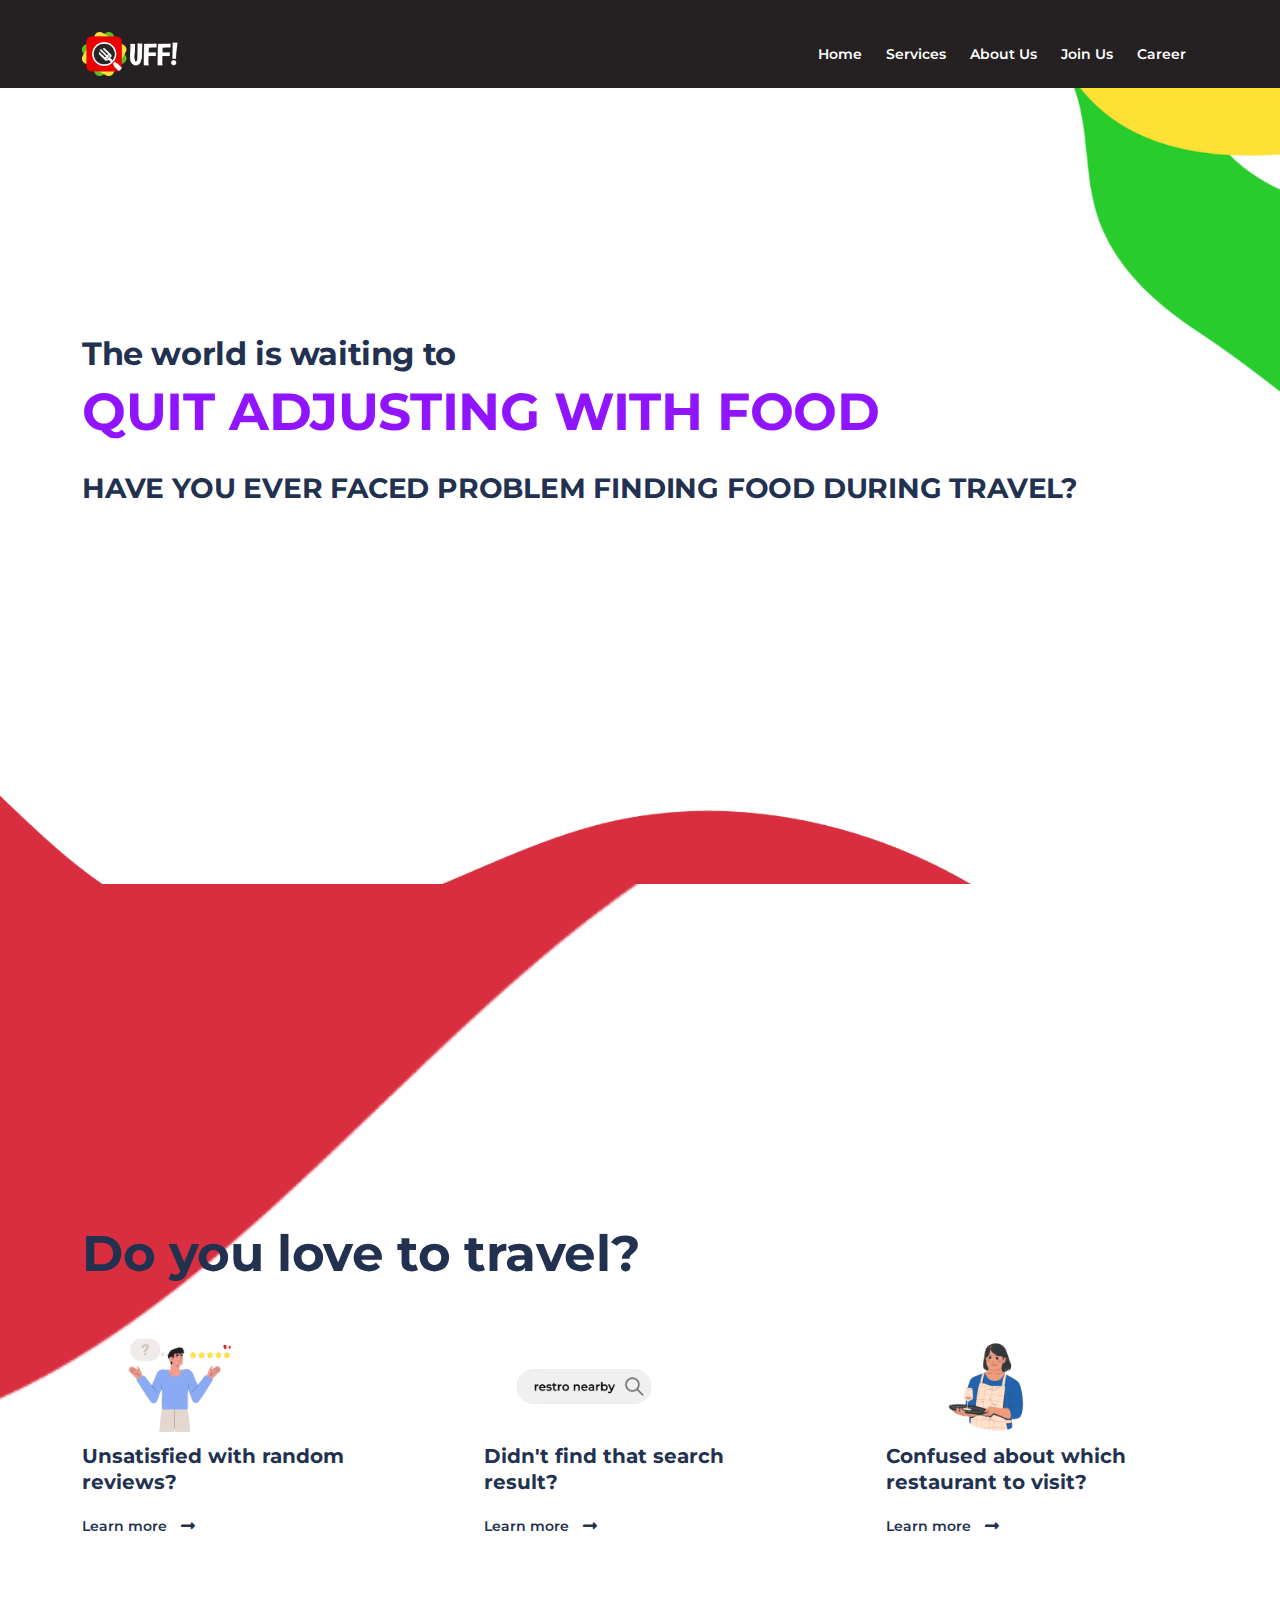
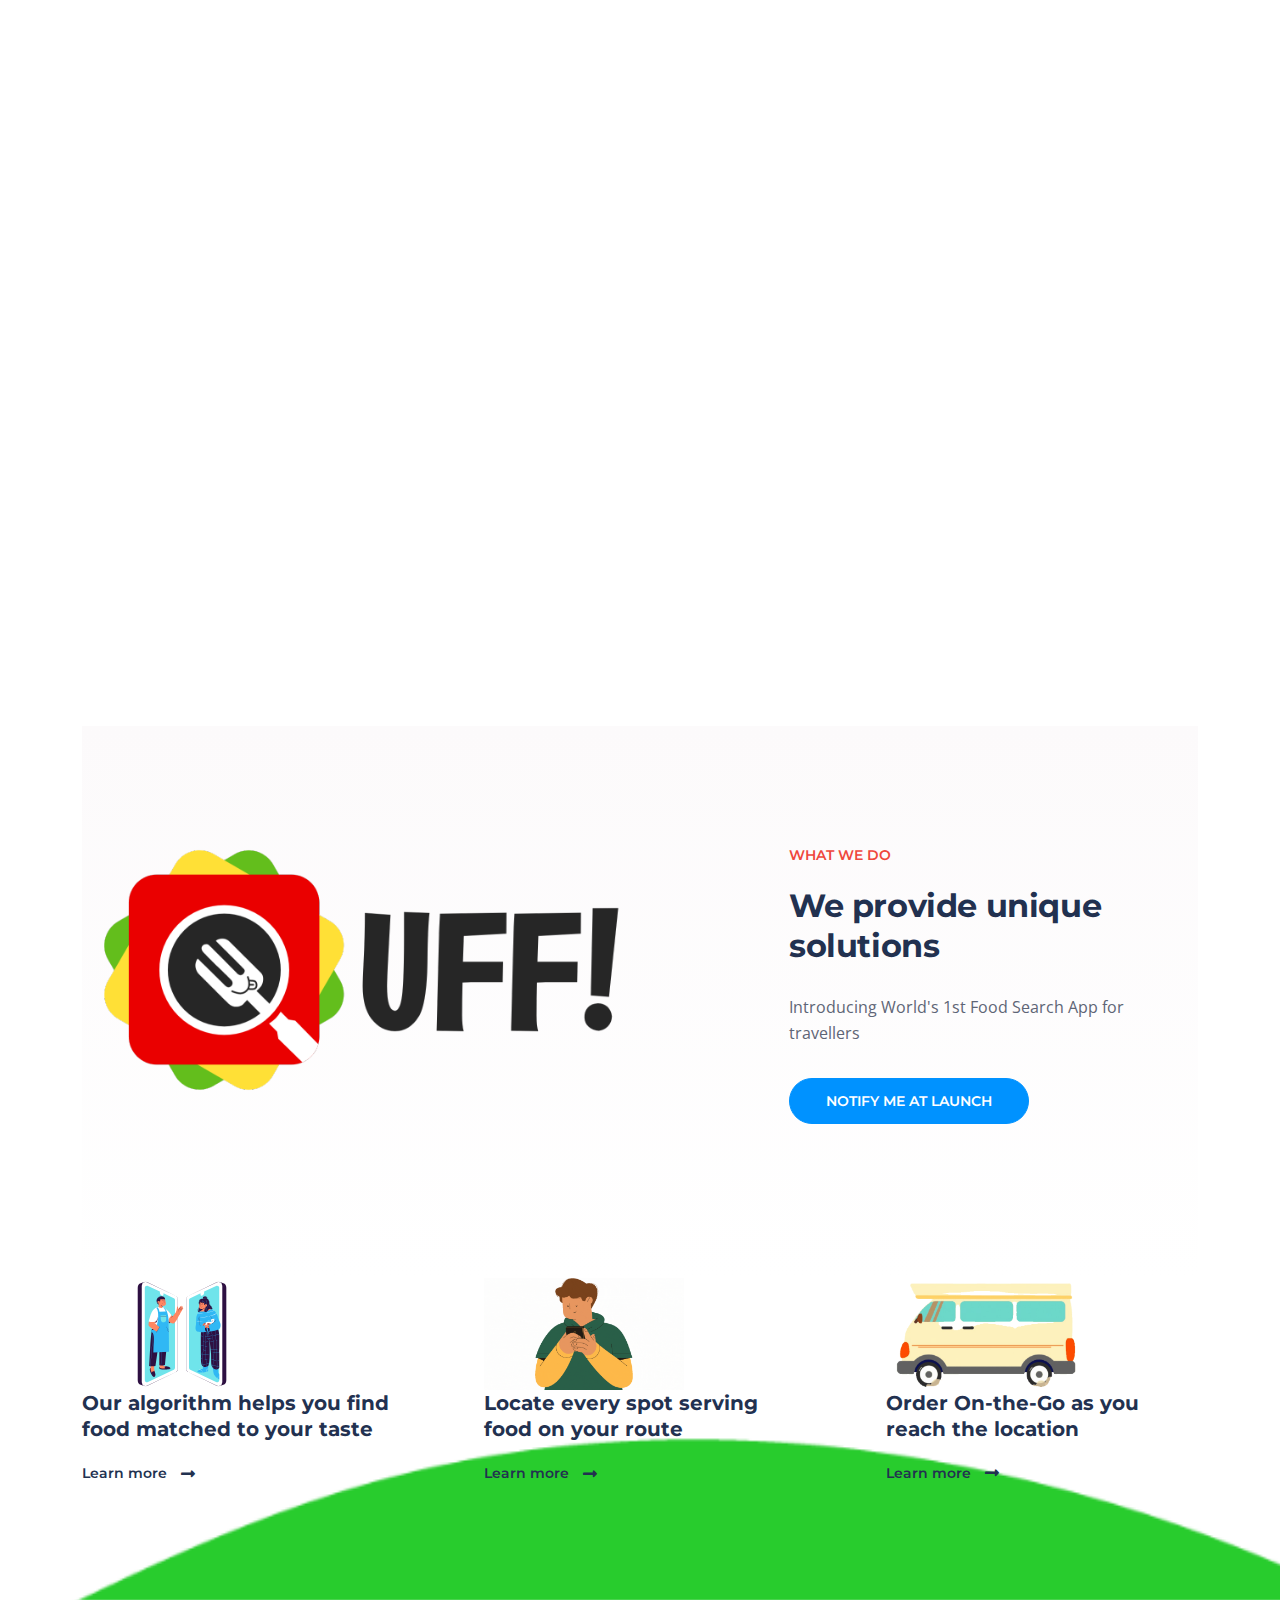
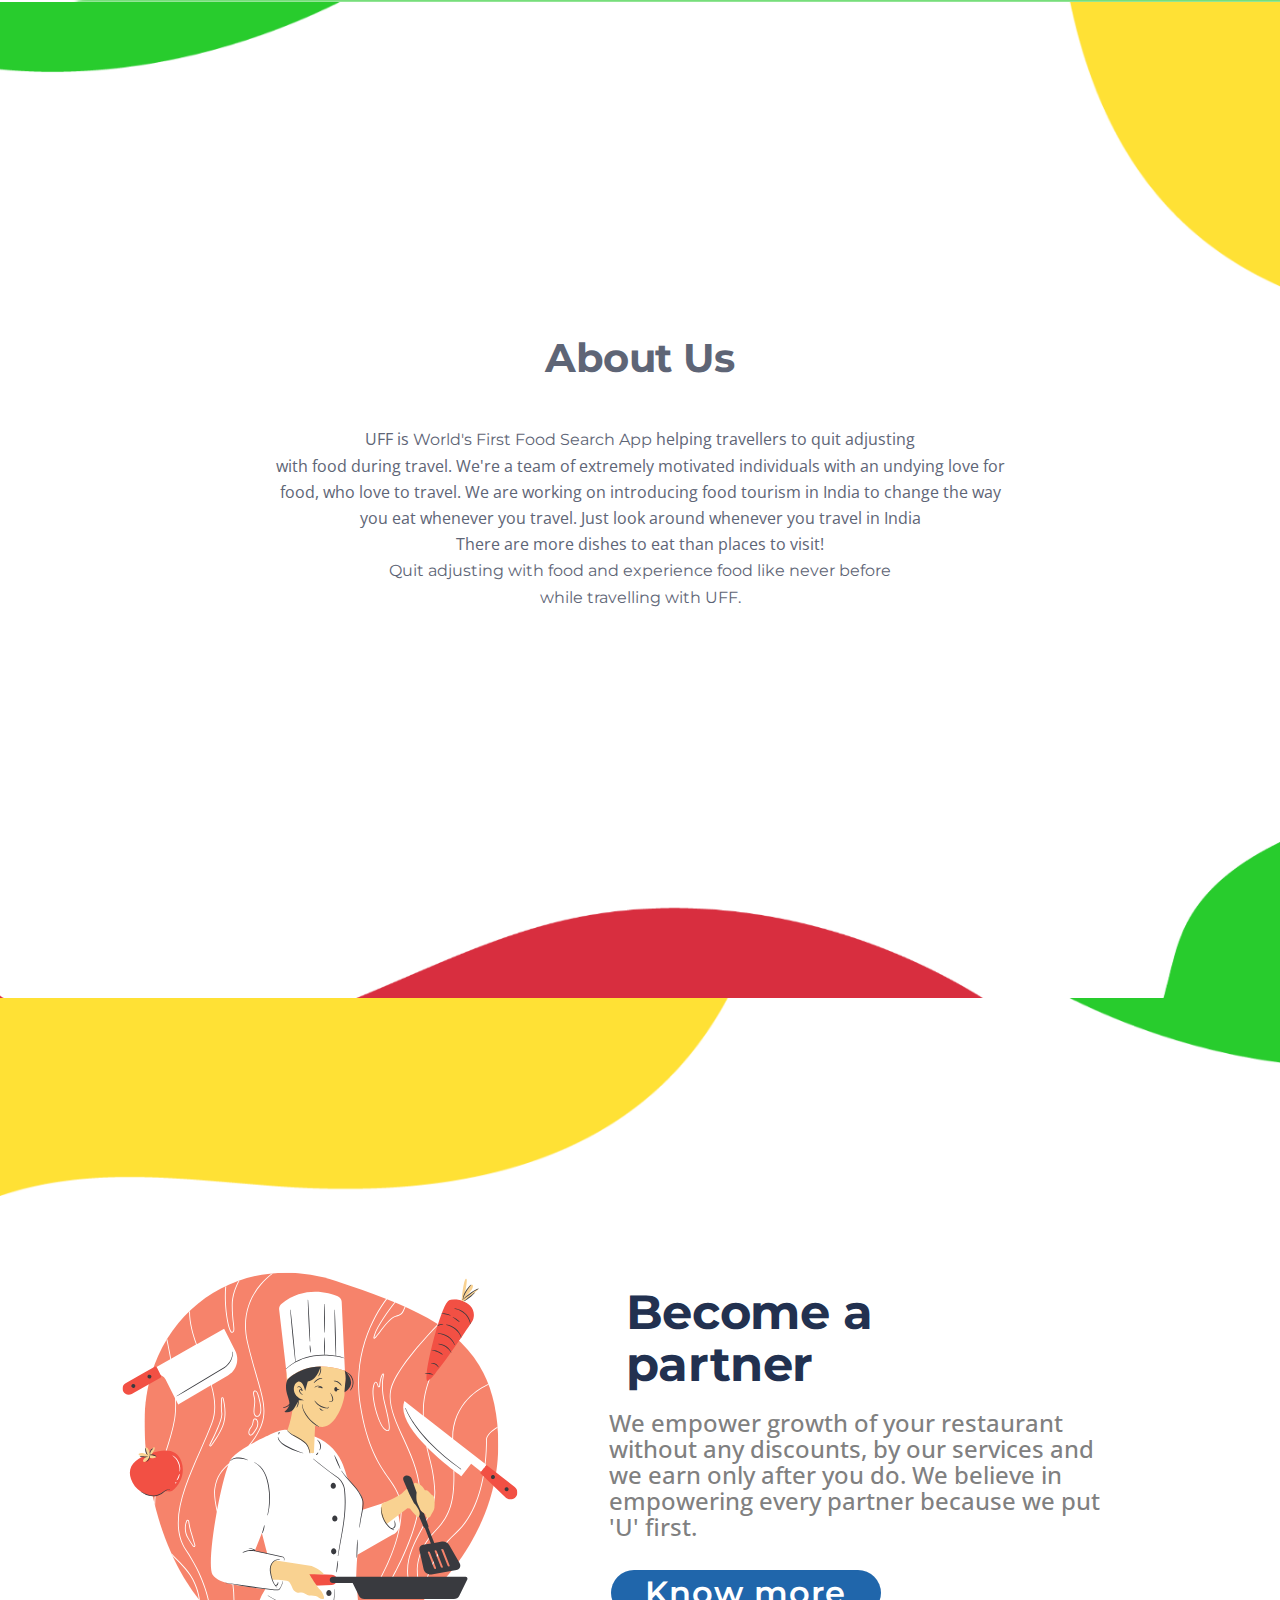
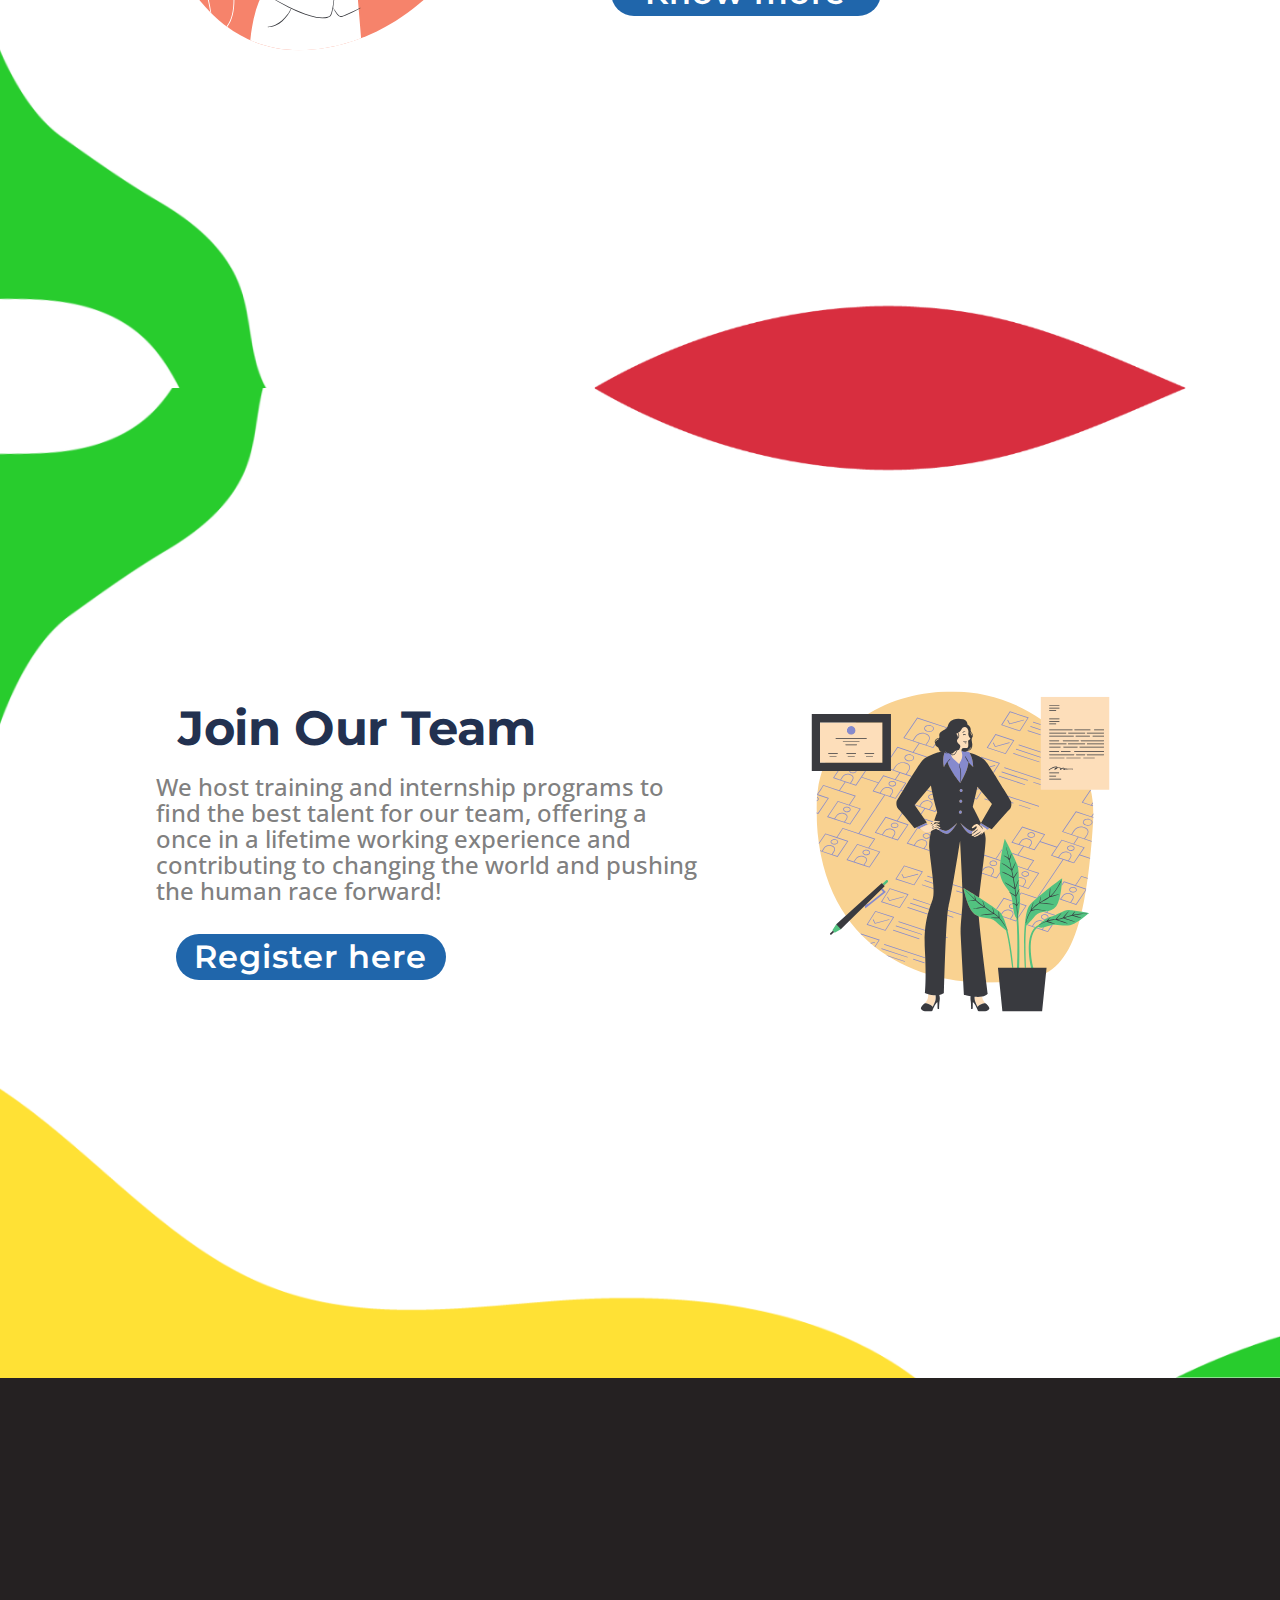
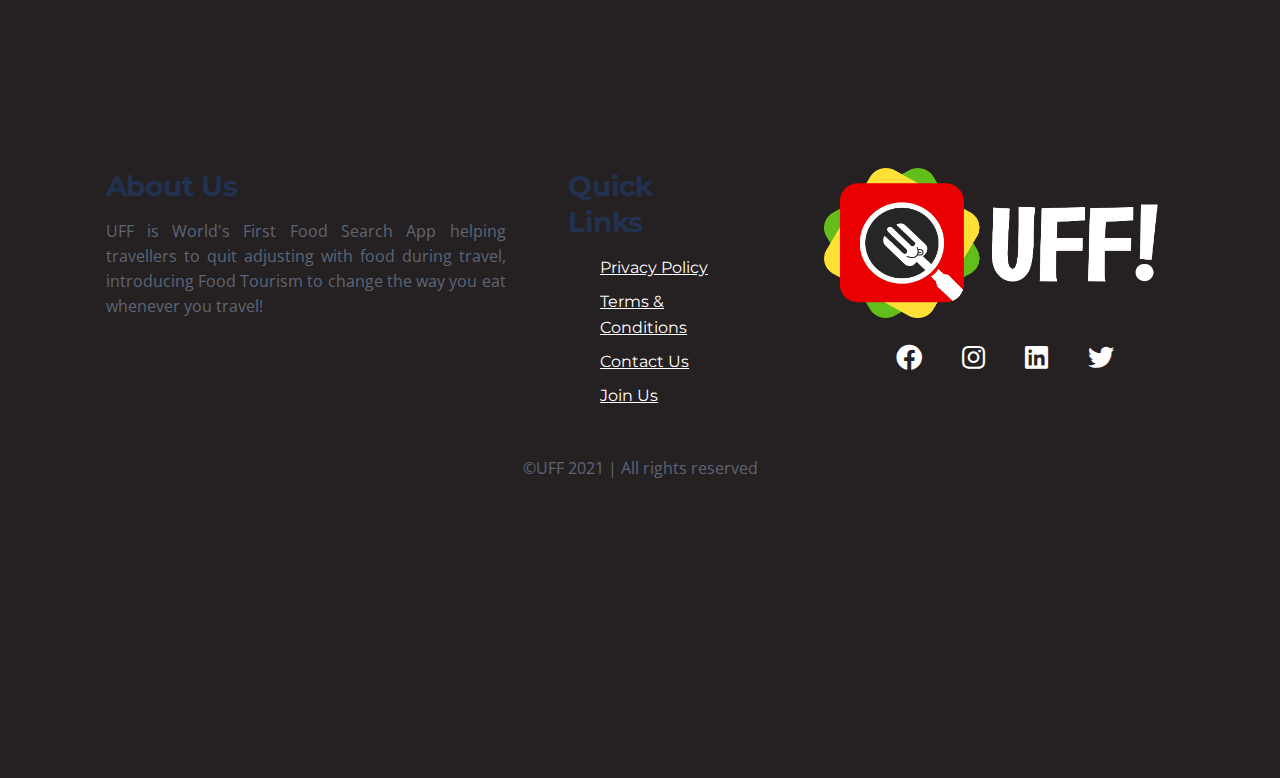
==== index.html @ 9c9ecb90 "header update" ====
<!DOCTYPE html>
<html lang="en">

<head>
    <meta charset="utf-8">
    <meta name="viewport" content="width=device-width, initial-scale=1, shrink-to-fit=no">

    <!-- SEO Meta Tags -->
    <meta name="description" content="Your description">
    <meta name="author" content="Your name">

    <!-- OG Meta Tags to improve the way the post looks when you share the page on Facebook, Twitter, LinkedIn -->
    <meta property="og:site_name" content="" /> <!-- website name -->
    <meta property="og:site" content="" /> <!-- website link -->
    <meta property="og:title" content="" /> <!-- title shown in the actual shared post -->
    <meta property="og:description" content="" /> <!-- description shown in the actual shared post -->
    <meta property="og:image" content="" /> <!-- image link, make sure it's jpg -->
    <meta property="og:url" content="" /> <!-- where do you want your post to link to -->
    <meta name="twitter:card" content="summary_large_image"> <!-- to have large image post format in Twitter -->

    <!-- Webpage Title -->
    <title>UFF INDIA</title>

    <!-- Styles -->
    <link href="https://fonts.googleapis.com/css2?family=Open+Sans:ital,wght@0,400;0,600;0,700;1,400&display=swap"
        rel="stylesheet">
    <link href="css/bootstrap.min.css" rel="stylesheet">
    <link href="css/fontawesome-all.min.css" rel="stylesheet">
    <link href="css/swiper.css" rel="stylesheet">
    <link href="css/styles.css" rel="stylesheet">
    <link href="css/styles2.css" rel="stylesheet">

    <!-- Favicon  -->
    <link rel="icon" href="images/ufflogo.png">
</head>

<body data-bs-spy="scroll" data-bs-target="#navbarExample">

    <!-- Navigation -->
    <nav id="navbarExample" class="navbar navbar-expand-lg fixed-top navbar-light" aria-label="Main navigation">
        <div class="container">

            <!-- Image Logo -->
            <a class="navbar-brand" href="index.html"><img src="images/Asset_1.png.png" width="100px"
                    alt="alternative"></a>

            <!-- Text Logo - Use this if you don't have a graphic logo -->
            <!-- <a class="navbar-brand logo-text" href="index.html">Nubis</a> -->

            <button class="navbar-toggler p-0 border-0" type="button" id="navbarSideCollapse"
                aria-label="Toggle navigation">
                <span class="navbar-toggler-icon"></span>
            </button>

            <div class="navbar-collapse offcanvas-collapse" id="navbarsExampleDefault">
                <ul class="navbar-nav ms-auto navbar-nav-scroll">
                    <li class="nav-item">
                        <a class="nav-link active" aria-current="page" href="#header">Home</a>
                    </li>
                    <li class="nav-item">
                        <a class="nav-link" href="#services">Services</a>
                    </li>

                    <li class="nav-item">
                        <a class="nav-link" href="#features">About Us</a>
                    </li>
                    <li class="nav-item">
                        <a class="nav-link" href="#partner">Join Us</a>
                    </li>
                    <li class="nav-item">
                        <a class="nav-link" href="#career">Career</a>
                    </li>



                    </span>
            </div> <!-- end of navbar-collapse -->
        </div> <!-- end of container -->
    </nav> <!-- end of navbar -->
    <!-- end of navigation -->


    <!-- Header -->
    <header id="header" class="header">
        <div class="container">
            <div class="row">
                <div class=" ">
                    <div class="text-container">

                        <h2 class="h2-large">The world is waiting to</h2>
                        <h1 class="h1-large textcolor">QUIT ADJUSTING WITH FOOD</h1>
                        <h3>HAVE YOU EVER FACED PROBLEM FINDING FOOD DURING TRAVEL?</h3>
                        <br>
                        <br>
                        <br>
                        <br>
                        <br>

                    </div> <!-- end of text-container -->
                </div> <!-- end of col -->
                <div class="col-lg-6 col-xl-7">

                </div> <!-- end of col -->
            </div> <!-- end of row -->
        </div> <!-- end of container -->
    </header> <!-- end of header -->
    <!-- end of header -->


    <!-- Services -->
    <div id="services" class="cards-1 bg2">
        <div class="container">
            <div class="row">
                <div class="col-lg-12"><br><br><br><br><br><br><br><br><br><br>
                    <h2 class="textlarge">Do you love to travel?</h2>
                </div> <!-- end of col -->
            </div> <!-- end of row -->
            <div class="row aboutus">
                <div class="col-lg-12">

                    <!-- Card -->
                    <div class="card">
                        <div>
                            <img src="images/shrugging man - ratings (1).png.png" width="200px">
                        </div>
                        <div class="card-body">
                            <h5 class="card-title">Unsatisfied with random reviews?</h5>

                            <a class="read-more no-line" href="">Learn more <span
                                    class="fas fa-long-arrow-alt-right"></span></a>
                        </div>
                    </div>
                    <!-- end of card -->

                    <!-- Card -->
                    <div class="card">
                        <div>
                            <img src="images/search button with restro nearby text (1).png.png" width="200px">
                        </div>
                        <div class="card-body">
                            <h5 class="card-title">Didn't find that search result?</h5>

                            <a class="read-more no-line" href="">Learn more <span
                                    class="fas fa-long-arrow-alt-right"></span></a>
                        </div>
                    </div>
                    <!-- end of card -->

                    <!-- Card -->
                    <div class="card">
                        <div>
                            <img src="images/waitress - third graphic (1).png.png" width="200px">
                        </div>
                        <div class="card-body">
                            <h5 class="card-title">Confused about which restaurant to visit?</h5>

                            <a class="read-more no-line" href="">Learn more <span
                                    class="fas fa-long-arrow-alt-right"></span></a>
                        </div>
                    </div>
                    <!-- end of card -->

                </div> <!-- end of col -->
            </div> <!-- end of row -->

            <!-- Details 1 -->
            <div id="details" class="basic-1">
                <div class="container">
                    <div class="row">
                        <div class="col-lg-6 col-xl-7">
                            <div class="image-container"><br><br><br>
                                <img class="img-fluid" src="images/ufflogo.png" alt="alternative" width="550px">
                            </div> <!-- end of image-container -->
                        </div> <!-- end of col -->
                        <div class="col-lg-6 col-xl-5">
                            <div class="text-container">
                                <div class="section-title">WHAT WE DO</div>
                                <h2>We provide unique solutions</h2>
                                <p>
                                    Introducing World's 1st Food Search App for travellers</p>
                                <a class="btn-solid-reg" href="#contact">NOTIFY ME AT LAUNCH</a>

                            </div><br><br><br> <!-- end of text-container -->
                        </div> <!-- end of col -->

                    </div> <!-- end of row -->

                </div> <!-- end of container -->
            </div> <!-- end of basic-1 -->
            <!-- end of details 1 -->


            <div class="row">
                <div class="col-lg-12">

                    <!-- Card -->
                    <div class="card">
                        <div>
                            <img src="images/Algorithm - Graphic.svg.svg" width="200px">
                        </div>
                        <div class="card-body">
                            <h5 class="card-title">Our algorithm helps you find food matched to your taste</h5>

                            <a class="read-more no-line" href="">Learn more <span
                                    class="fas fa-long-arrow-alt-right"></span></a>
                        </div>
                    </div>
                    <!-- end of card -->

                    <!-- Card -->
                    <div class="card">
                        <div>
                            <img src="images/UFF Website Screens (1).gif" width="200px">
                        </div>
                        <div class="card-body">
                            <h5 class="card-title">Locate every spot serving food on your route</h5>

                            <a class="read-more no-line" href="">Learn more <span
                                    class="fas fa-long-arrow-alt-right"></span></a>
                        </div>
                    </div>
                    <!-- end of card -->

                    <!-- Card -->
                    <div class="card">
                        <div>
                            <img src="images/UFF-Website-Screens-2--unscreen.gif.gif" width="200px">
                        </div>
                        <div class="card-body">
                            <h5 class="card-title">Order On-the-Go as you reach the location</h5>

                            <a class="read-more no-line" href="">Learn more <span
                                    class="fas fa-long-arrow-alt-right"></span></a>
                        </div>
                    </div>
                    <!-- end of card -->

                </div> <!-- end of col -->
            </div> <!-- end of row -->

        </div> <!-- end of container -->
    </div> <!-- end of cards-1 -->
    <!-- end of services -->







    <!-- About Us-->
    <div id="features" class="accordion-1 aboutus">
        <div><br><br><br><br><br><br><br></div>
        <div class="container">
            <div class="row">
                <div class="col-xl-12">
                    <h1 class="h2-heading">About Us</h1>
                    <p class="p-heading">
                        <br>
                        UFF is <span> World's First Food Search App </span> helping
                        travellers to quit adjusting <br />
                        with food during travel. We're a team of extremely motivated
                        individuals
                        with an undying love for food, who love to travel.
                        We are working on introducing food tourism in India to change the
                        way <br />
                        you eat whenever you travel. Just look around whenever you travel
                        in
                        India<br>There are more dishes to eat than places to visit! <br />
                        <span>
                            Quit adjusting with food and experience food like never before
                            <br />
                            while travelling with UFF.</span>
                    </p>


                </div> <!-- end of col -->
            </div> <!-- end of row -->

        </div> <!-- end of accordion -->
    </div> <!-- end of col -->
    <div class="col-xl-7">

    </div> <!-- end of col -->
    </div> <!-- end of row -->
    </div> <!-- end of container -->
    </div> <!-- end of accordion-1 -->
    <!-- end of features -->


    <!-- become a partner section -->
    <div class="section bg3">
        <section class="become_partner" id="partner">
            <div>
                <img class="chef-img" src="images/Chef graphic.svg.svg" alt="image" />
            </div>
            <div class="become_partner_content">
                <h1>Become a partner</h1>
                <p>
                    We empower growth of your restaurant without any discounts, by our
                    services and we earn only after you do. We believe in empowering
                    every partner because we put 'U' first.
                </p>
                <button>
                    <a target="_blank" href="partners.html">Know more</a>
                </button>
            </div>
        </section>
    </div>
    <div class="section"></div>


    <!-- join our team section -->
    <div class="section bg4">
        <section class="join_team " id="career">
            <div>
                <h1>Join Our Team</h1>
                <p>
                    We host training and internship programs to find the best talent
                    for our team, offering a once in a lifetime working experience and
                    contributing to changing the world and pushing the human race
                    forward!
                </p>
                <button>
                    <a target="_blank" href="https://forms.gle/fN6iqh4pRhZX3jzd6">Register here</a>
                </button>
            </div>
            <div>
                <img class="girl_img" src="images/Girl graphic.svg.svg" alt="image" />
            </div>
        </section>
    </div>





    <!-- Footer -->
    <footer>
        <div><br><br><br><br><br><br><br><br><br><br><br><br><br><br></div>
        <div class="foot max-width">

            <div class="about">
                <h3>About Us</h3>
                <p>
                    UFF is World's First Food Search App helping travellers to quit
                    adjusting with food during travel, introducing Food Tourism to
                    change the way you eat whenever you travel!
                </p>
            </div>

            <div class="links">
                <h3>Quick Links</h3>
                <ul>
                    <li><a target="_blank" href="#">Privacy Policy</a></li>
                    <li><a target="_blank" href="#">Terms & Conditions</a></li>
                    <li><a target="_blank" href="https://forms.gle/BXvUk3gVYqrfBpGu5">Contact Us</a></li>
                    <li>
                        <a target="_blank" href="https://forms.gle/fN6iqh4pRhZX3jzd6">Join Us</a>
                    </li>
                </ul>
            </div>

            <div class="social">
                <img src="images/Asset_1.png.png" />
                <br />
                <br />
                <ul>
                    <li>
                        <a target="_blank" href="https://www.facebook.com/foodforuindia"><i
                                class="fab fa-facebook"></i></a>
                    </li>
                    <li>
                        <a target="_blank" href="https://www.instagram.com/uff.india/"><i
                                class="fab fa-instagram"></i></a>
                    </li>
                    <li>
                        <a target="_blank" href="https://www.linkedin.com/company/uff-in/"><i
                                class="fab fa-linkedin"></i></a>
                    </li>
                    <li>
                        <a target="_blank" href="https://twitter.com/uff_india"><i class="fab fa-twitter"></i></a>
                    </li>
                </ul>
            </div>
        </div>
        <p class="privacy">©UFF 2021 | All rights reserved</p>
    </footer>



    <!-- Back To Top Button -->
    <button onclick="topFunction()" id="myBtn">
        <img src="images/up-arrow.png" alt="alternative">
    </button>
    <!-- end of back to top button -->

    <!-- Scripts -->
    <script src="js/bootstrap.min.js"></script> <!-- Bootstrap framework -->
    <script src="js/swiper.min.js"></script> <!-- Swiper for image and text sliders -->
    <script src="js/scripts.js"></script> <!-- Custom scripts -->
</body>

</html>
---- css/styles.css ----
/* Description: Master CSS file */

/*****************************************
Table Of Contents:
- General Styles
- Navigation
- Header
- Services
- Details 1
- Details 2
- Features
- Testimonials
- Customers
- Invitation
- Contact
- Footer
- Copyright
- Back To Top Button
- Extra Pages
- Media Queries
******************************************/

/*****************************************
Colors:
- Backgrounds - light gray #fcfafb
- Buttons, icons - blue #0092ff
- Buttons, icons - red #ef473d
- Headings text - black #223150
- Body text - dark gray #5e6576
******************************************/


/**************************/
/*     General Styles     */
/**************************/
body,
html {
    width: 100%;
	height: 100%;
}

body, p {
	color: #5e6576; 
	font: 400 1rem/1.625rem "Open Sans", sans-serif;
}

h1 {
	color: #223150;
	font-weight: 700;
	font-size: 2.5rem;
	line-height: 3.25rem;
	letter-spacing: -0.4px;
}

h2 {
	color: #223150;
	font-weight: 700;
	font-size: 2rem;
	padding-top: 10px;
	line-height: 2.5rem;
	letter-spacing: -0.4px;
}

h3 {
	color: #223150;
	font-weight: 700;
	font-size: 1.75rem;
	line-height: 2.25rem;
	letter-spacing: -0.2px;
}

h4 {
	color: #223150;
	font-weight: 700;
	font-size: 1.5rem;
	line-height: 2rem;
	letter-spacing: -0.2px;
}

h5 {
	color: #223150;
	font-weight: 700;
	font-size: 1.25rem;
	line-height: 1.625rem;
}

h6 {
	color: #223150;
	font-weight: 700;
	font-size: 1rem;
	line-height: 1.375rem;
}



.aboutus{
	height: 996px;
}

.textlarge{
	font-size: 50px;
}
.p-large {
	font-size: 1.125rem;
	line-height: 1.75rem;
}

.p-small {
	font-size: 0.875rem;
	line-height: 1.5rem;
}

.testimonial-text {
	font-style: italic;
}

.testimonial-author {
	font-weight: 700;
	font-size: 1.25rem;
	line-height: 1.75rem;
}

.li-space-lg li {
	margin-bottom: 0.5rem;
}

a {
	color: #5e6576;
	text-decoration: underline;
}

a:hover {
	color: #5e6576;
	text-decoration: underline;
}

.no-line {
	text-decoration: none;
}

.no-line:hover {
	text-decoration: none;
}

.read-more {
	font-weight: 600;
	font-size: 0.875rem;
	line-height: 1.5rem;
}

.read-more .fas {
	margin-left: 0.625rem;
	font-size: 1rem;
	vertical-align: -8%;
}

.blue {
	color: #0092ff;
}

.bg-gray {
	background-color: #fcfafb;
}

.section-title {
	margin-bottom: 0.5rem;
	color: #ef473d;
	font-weight: 600;
	font-size: 0.875rem;
}

.btn-solid-reg {
	display: inline-block;
	padding: 1.375rem 2.25rem 1.375rem 2.25rem;
	border: 1px solid #0092ff;
	border-radius: 30px;
	background-color: #0092ff;
	color: #ffffff;
	font-weight: 600;
	font-size: 0.875rem;
	line-height: 0;
	text-decoration: none;
	transition: all 0.2s;
}

.btn-solid-reg:hover {
	background-color: transparent;
	color: #0092ff; /* needs to stay here because of the color property of a tag */
	text-decoration: none;
}

.btn-solid-lg {
	display: inline-block;
	padding: 1.625rem 2.625rem 1.625rem 2.625rem;
	border: 1px solid #0092ff;
	border-radius: 30px;
	background-color: #0092ff;
	color: #ffffff;
	font-weight: 600;
	font-size: 0.875rem;
	line-height: 0;
	text-decoration: none;
	transition: all 0.2s;
}

.btn-solid-lg:hover {
	background-color: transparent;
	color: #0092ff; /* needs to stay here because of the color property of a tag */
	text-decoration: none;
}

.btn-solid-sm {
	display: inline-block;
	padding: 1rem 1.5rem 1rem 1.5rem;
	border: 1px solid #0092ff;
	border-radius: 30px;
	background-color: #0092ff;
	color: #ffffff;
	font-weight: 600;
	font-size: 0.875rem;
	line-height: 0;
	text-decoration: none;
	transition: all 0.2s;
}

.btn-solid-sm:hover {
	background-color: transparent;
	color: #ef473d; /* needs to stay here because of the color property of a tag */
	text-decoration: none;
}

.btn-outline-reg {
	display: inline-block;
	padding: 1.375rem 2.25rem 1.375rem 2.25rem;
	border: 1px solid #ef473d;
	border-radius: 30px;
	background-color: transparent;
	color: #ef473d;
	font-weight: 600;
	font-size: 0.875rem;
	line-height: 0;
	text-decoration: none;
	transition: all 0.2s;
}

.btn-outline-reg:hover {
	background-color: #d9173d;
	color: #ffffff;
	text-decoration: none;
}

.btn-outline-lg {
	display: inline-block;
	padding: 1.625rem 2.625rem 1.625rem 2.625rem;
	border: 1px solid #ef473d;
	border-radius: 30px;
	background-color: transparent;
	color: #ef473d;
	font-weight: 600;
	font-size: 0.875rem;
	line-height: 0;
	text-decoration: none;
	transition: all 0.2s;
}

.btn-outline-lg:hover {
	background-color: #ef473d;
	color: #ffffff;
	text-decoration: none;
}

.btn-outline-sm {
	display: inline-block;
	padding: 1rem 1.5rem 1rem 1.5rem;
	border: 1px solid #ef473d;
	border-radius: 30px;
	background-color: transparent;
	color: #ef473d;
	font-weight: 600;
	font-size: 0.875rem;
	line-height: 0;
	text-decoration: none;
	transition: all 0.2s;
}

.btn-outline-sm:hover {
	background-color: #ef473d;
	color: #ffffff;
	text-decoration: none;
}

.form-group {
	position: relative;
	margin-bottom: 1.25rem;
}

.form-control-input,
.form-control-textarea {
	width: 100%;
	padding-top: 0.875rem;
	padding-bottom: 0.875rem;
	padding-left: 1.5rem;
	border: 1px solid #cbcbd1;
	border-radius: 8px;
	background-color: #ffffff;
	font-size: 0.875rem;
	line-height: 1.5rem;
	-webkit-appearance: none; /* removes inner shadow on form inputs on ios safari */
}

.form-control-textarea {
	display: block;
	height: 14rem; /* used instead of html rows to normalize height between Chrome and IE/FF */
}

.form-control-input:focus,
.form-control-textarea:focus {
	border: 1px solid #a1a1a1;
	outline: none; /* Removes blue border on focus */
}

.form-control-input:hover,
.form-control-textarea:hover {
	border: 1px solid #a1a1a1;
}

.form-control-submit-button {
	display: inline-block;
	width: 100%;
	height: 3.25rem;
	border: 1px solid #0092ff;
	border-radius: 30px;
	background-color: #0092ff;
	color: #ffffff;
	font-weight: 600;
	font-size: 0.875rem;
	line-height: 0;
	cursor: pointer;
	transition: all 0.2s;
}

.form-control-submit-button:hover {
	border: 1px solid #0092ff;
	background-color: transparent;
	color: #0092ff;
}


/**********************/
/*     Navigation     */
/**********************/
.navbar {
	background-color: #252122;
	font-weight: 600;
	font-size: 0.875rem;
	line-height: 0.875rem;
	box-shadow: 0 1px 6px 0 rgba(0, 0, 0, 0.05);
}

.navbar .navbar-brand {
	padding-top: 0.25rem;
	padding-bottom: 0.25rem;
}

.navbar .logo-image img {
    width: 126px;
	height: 32px;
}

.navbar .logo-text {
	color: #223150;
	font-weight: 700;
	font-size: 1.875rem;
	line-height: 1rem;
	text-decoration: none;
}

.offcanvas-collapse {
	position: fixed;
	top: 3.25rem; /* adjusts the height between the top of the page and the offcanvas menu */
	bottom: 0;
	left: 100%;
	width: 100%;
	padding-right: 1rem;
	padding-left: 1rem;
	overflow-y: auto;
	visibility: hidden;
	background-color: #fcfafb;
	transition: visibility .3s ease-in-out, -webkit-transform .3s ease-in-out;
	transition: transform .3s ease-in-out, visibility .3s ease-in-out;
	transition: transform .3s ease-in-out, visibility .3s ease-in-out, -webkit-transform .3s ease-in-out;
}

.offcanvas-collapse.open {
	visibility: visible;
	-webkit-transform: translateX(-100%);
	transform: translateX(-100%);
}

.navbar .navbar-nav {
	margin-top: 0.75rem;
	margin-bottom: 0.5rem;
}

.navbar .nav-item .nav-link {
	padding-top: 0.625rem;
	padding-bottom: 0.625rem;
	color: #ffffff;
	text-decoration: none;
	transition: all 0.2s ease;
}


.navbar .nav-item .nav-link:hover{
color: #ce0000;
}
.navbar .nav-item .nav-link.active {
	color: #ffffff
}

/* Dropdown Menu */
.navbar .dropdown .dropdown-menu {
	animation: fadeDropdown 0.2s; /* required for the fade animation */
}

@keyframes fadeDropdown {
    0% {
        opacity: 0;
    }

    100% {
        opacity: 1;
	}
}
.textcolor{
	color: #9114ff;
}

.navbar .dropdown-menu {
	margin-top: 0.25rem;
	margin-bottom: 0.25rem;
	border: none;
	background-color: #fcfafb;
}

.navbar .dropdown-item {
	padding-top: 0.625rem;
	padding-bottom: 0.625rem;
	color: #5e6576;
	font-weight: 600;
	font-size: 0.875rem;
	line-height: 0.875rem;
	text-decoration: none;
}

.navbar .dropdown-item:hover {
	background-color: #fcfafb;
	color: #ce0000;
}

.navbar .dropdown-divider {
	width: 100%;
	height: 1px;
	margin: 0.5rem auto 0.5rem auto;
	border: none;
	background-color: #d1d1d1;
}
/* end of dropdown menu */

.navbar .navbar-toggler {
	padding: 0;
	border: none;
	font-size: 1.25rem;
}

.bg2{
	background: url('../images/BG/2.png');
	background-size: cover;
}

.bg3{
	background: url('../images/BG/5.png');
	background-size: cover;

}
.bg4{
	background: url('../images/BG/6.png');
	background-size: cover;
}
/******************/
/*     Header     */
/******************/
.header {
	padding-top: 8rem;
	padding-bottom: 4em;
	background: url('../images/1.png') 
	center center no-repeat;
	background-size: cover;
	text-align: center;
	
}

.header .h1-large {
	margin-bottom: 1.75rem;
}

.header .p-large {
	margin-bottom: 2.25rem;
}

.header .image-container {
	margin-top: 5rem;
}


/********************/
/*     Services     */
/********************/
.cards-1 {
	padding-top: 5rem;
	padding-bottom: 2.25em;
}

.cards-1 h2 {
	margin-bottom: 3.5rem;
}

.cards-1 .card {
	margin-bottom: 5rem;
	border: none;
	background-color: transparent;
}

.cards-1 .card-icon {
	width: 66px;
	height: 66px;
	margin-bottom: 1.875rem;
	border-radius: 8px;
	background-color: #ddedfb;
	text-align: center;
}

.cards-1 .card-icon .fas,
.cards-1 .card-icon .far {
	color: #0092ff;
	font-size: 2rem;
	line-height: 66px;
}

.cards-1 .card-icon.red {
	background-color: #fbe4e4;
}

.cards-1 .card-icon.red .fas,
.cards-1 .card-icon.red .far {
	color: #ef473d;
}

.cards-1 .card-icon.green {
	background-color: #e0f4ea;
}

.cards-1 .card-icon.green .fas,
.cards-1 .card-icon.green .far {
	color: #16c66d;
}

.cards-1 .card-body {
	padding: 0;
}

.cards-1 .card-title {
	margin-bottom: 1.125rem;
}

.cards-1 .card-body p {
	margin-bottom: 1.125rem;
}

.cards-1 .read-more {
	color: #223150;
}

.cards-1 .read-more .fas {
	color: #223150;
}


/*********************/
/*     Details 1     */
/*********************/
.basic-1 {
	padding-top: 2.25rem;
	padding-bottom: 4.75rem;
	background: linear-gradient(rgb(252, 250, 251), rgb(255, 255, 255));
}

.basic-1 .image-container {
	margin-bottom: 4rem;
}

.basic-1 h2 {
	margin-bottom: 1.75rem;
}

.basic-1 p {
	margin-bottom: 2rem;
}


/*********************/
/*     Details 2     */
/*********************/
.basic-2 {
	padding-top: 4.5rem;
	padding-bottom: 9.5rem;
	background: url('../images/details-2-background.jpg') center center no-repeat;
	background-size: cover;
}

.basic-2 .text-container {
	margin-bottom: 4rem;
}

.basic-2 h2 {
	margin-bottom: 1.75rem;
}

.basic-2 p {
	margin-bottom: 2rem;
}


/********************/
/*     Features     */
/********************/
.accordion-1 {
	padding-top: 9.25rem;
	padding-bottom: 9.25rem;
	background: url('../images/BG/3.png') center center no-repeat;
	background-size: cover;
}

.accordion-1 .h2-heading {
	margin-bottom: 1rem;
	color: #5e6576;
	text-align: center;
}

.accordion-1 .p-heading {
	margin-bottom: 4rem;
	color: #5e6576;
	text-align: center;
}

.accordion-1 .accordion {
	margin-bottom: 5rem;
}

.accordion-1 .accordion-item {
	margin-bottom: 2.5rem;
	border: none;
	border-radius: 0;
	background-color: transparent;
}

.accordion-1 .accordion-item:last-of-type {
	margin-bottom: 0;
}

.accordion-1 .accordion-icon {
	position: absolute;
	width: 44px;
	height: 44px;
	border-radius: 4px;
	text-align: center;
	background-color: #14be9f;
}

.accordion-1 .accordion-icon.blue {
	background-color: #1d79fb;
}

.accordion-1 .accordion-icon.purple {
	background-color: #dc63ff;
}

.accordion-1 .accordion-icon.orange {
	background-color: #ff6c02;
}

.accordion-1 .accordion-icon .fas {
	color: #ffffff;
	font-size: 1.25rem;
	line-height: 44px;
}

.accordion-1 .accordion-header {
	margin-left: 4.125rem;
	padding: 0.5rem 0 0.5rem 0;
	border: none;
	background-color: transparent;
}

.accordion-1 .accordion-header button {
	padding: 0;
	border: none;
	background-color: transparent;
	color: #ffffff;
	box-shadow: none;
	font-weight: 700;
	font-size: 1.25rem;
	line-height: 1.625rem;
	letter-spacing: -0.4px;
	text-align: left;
}

.accordion-1 .accordion-header button:after {
	display: none;
}

.accordion-1 .accordion-body {
	margin-left: 4.125rem;
	padding: 0.375rem 0 0 0;
	color: #ffffff;
}


/************************/
/*     Testimonials     */
/************************/
.cards-2 {
	padding-top: 9.5rem;
	padding-bottom: 2.25rem;
	text-align: center;
}

.cards-2 .h2-heading {
	margin-bottom: 3.75rem;
}

.cards-2 .card {
	position: relative;
	margin-bottom: 5rem;
	border-radius: 10px;
	box-shadow: 0 4px 20px -1px rgba(0, 0, 0, 0.1);
}

.cards-2 .card .quotes {
	position: absolute;
	top: -15px;
	right: 0;
	left: 0;
	width: 48px;
	margin-right: auto;
	margin-left: auto;
}

.cards-2 .card-body {
	padding: 3.5rem 2rem 3.125rem 2rem;
}

.cards-2 .testimonial-author {
	margin-bottom: 0.125rem;
	color: #223150;
}

.cards-2 .occupation {
	font-size: 0.875rem;
	line-height: 1.5rem;
}

.cards-2 .card .gradient-floor {
	position: absolute;
	bottom: 0;
	left: 0;
	height: 10px;
	width: 100%;
	border-bottom-left-radius: 10px;
	border-bottom-right-radius: 10px;
}

.cards-2 .card .gradient-floor.red-to-blue {
	background: linear-gradient(to right, #ef3d91, #0092ff);
}

.cards-2 .card .gradient-floor.blue-to-purple {
	background: linear-gradient(to right, #0092ff, #637eff);
}

.cards-2 .card .gradient-floor.purple-to-green {
	background: linear-gradient(to right, #637eff, #16c66d);
}


/********************/
/*    Customers     */
/********************/
.slider-1 {
	padding-top: 2rem;
	padding-bottom: 3.75rem;
	background: linear-gradient(rgb(252, 250, 251), rgb(255, 255, 255));
	text-align: center;
}

.slider-1 h4 {
	margin-bottom: 0.25rem;
}

.slider-1 .section-divider {
	margin-bottom: 1rem;
}

.slider-1 .slider-container {
	margin-bottom: 0.5rem;
	padding: 1rem 0;
}


/**********************/
/*     Invitation     */
/**********************/
.basic-3 {
	padding-top: 4rem;
	background-size: cover;
	text-align: center;
}

.basic-3 .text-container {
	padding: 5rem 1.5rem 5.5rem 1.5rem;
	border-radius: 28px;
	background: url('../images/invitation-background.jpg') center center no-repeat;
	background-size: cover;
}

.basic-3 h2 {
	margin-bottom: 1rem;
	color: #ffffff;
}

.basic-3 .p-large {
	margin-bottom: 2.75rem;
	color: #ffffff;
}

.basic-3 .btn-solid-lg {
	border-color: #16c66d;
	background-color: #16c66d;
}

.basic-3 .btn-solid-lg:hover {
	border-color: #ffffff;
	background-color: transparent;
	color: #ffffff;
}


/*******************/
/*     Contact     */
/*******************/
.form-1 {
	padding-top: 9.5rem;
	padding-bottom: 8.75rem;
}

.form-1 .text-container {
	margin-bottom: 4rem;
}

.form-1 .section-divider {
	margin-bottom: 1rem;
}

.form-1 h2 {
	margin-bottom: 1.75rem;
}

.form-1 .list-unstyled .fas {
	font-size: 0.375rem;
	line-height: 1.625rem;
}

.form-1 .list-unstyled .flex-grow-1 {
	margin-left: 0.5rem;
}


/******************/
/*     Footer     */
/******************/
.footer {
	position: relative;
	padding-top: 7.5rem;
	padding-bottom: 6rem;
	text-align: center;
}

.footer .decoration-circles {
	position: absolute;
	top: 96px;
	left: -60px;
}

.footer div[class*="col"] {  
	/* selects all elements which have classes starting with col */
	/* needed so that the absolute positioned decoration stays behind */
	position: relative;
}

.footer a {
	color: #223150;
	text-decoration: none;
}

.footer h4 {
	margin-bottom: 1.875rem;
}

.footer .fa-stack {
	width: 2em;
	margin-bottom: 1.25rem;
	margin-right: 0.375rem;
	font-size: 1.5rem;
}

.footer .fa-stack .fa-stack-1x {
    color: #0092ff;
	transition: all 0.2s ease;
}

.footer .fa-stack .fa-stack-2x {
	color: #ffffff;
	transition: all 0.2s ease;
}

.footer .fa-stack:hover .fa-stack-1x {
	color: #ffffff;
}

.footer .fa-stack:hover .fa-stack-2x {
    color: #0092ff;
}


/*********************/
/*     Copyright     */
/*********************/
.copyright {
	padding-top: 1.5rem;
	border-top: 1px solid #d0dae2;
	text-align: center;
}

.copyright a {
	text-decoration: none;
}

.copyright .list-unstyled,
.copyright .statement {
	opacity: 0.7;
}


/******************************/
/*     Back To Top Button     */
/******************************/
#myBtn {
	position: fixed; 
  	z-index: 99; 
	bottom: 20px; 
	right: 20px; 
	display: none; 
	width: 52px;
	height: 52px;
	border: none; 
	border-radius: 50%; 
	outline: none; 
	background-color: #44434a; 
	cursor: pointer; 
}

#myBtn:hover {
	background-color: #1d1d21;
}

#myBtn img {
	margin-bottom: 0.25rem;
	width: 18px;
}


/***********************/
/*     Extra Pages     */
/***********************/
.ex-header {
	padding-top: 9rem;
	padding-bottom: 5rem;
	background-color: #fcfafb;
}

.ex-basic-1 .list-unstyled .fas {
	font-size: 0.375rem;
	line-height: 1.625rem;
}

.ex-basic-1 .list-unstyled .flex-grow-1 {
	margin-left: 0.5rem;
}

.ex-basic-1 .text-box {
	padding: 1.25rem 1.25rem 0.5rem 1.25rem;
	background-color: #fcfafb;
}

.ex-cards-1 .card {
	border: none;
	background-color: transparent;
}

.ex-cards-1 .card .fa-stack {
	width: 2em;
	font-size: 1.125rem;
}

.ex-cards-1 .card .fa-stack-2x {
	color: #0092ff;
}

.ex-cards-1 .card .fa-stack-1x {
	width: 2em;
	color: #ffffff;
	font-weight: 700;
	line-height: 2.125rem;
}

.ex-cards-1 .card .list-unstyled .flex-grow-1 {
	margin-left: 2.25rem;
}

.ex-cards-1 .card .list-unstyled .flex-grow-1 h5 {
	margin-top: 0.125rem;
	margin-bottom: 0.5rem;
}


/*************************/
/*     Media Queries     */
/*************************/	
/* Min-width 768px */
@media (min-width: 768px) {

	/* Header */
	.header {
		padding-top: 9rem;
		padding-bottom: 5em;
	}

	.header .h1-large {
		font-size: 3.25rem;
		line-height: 3.75rem;
	}
	/* end of header */


	/* Statistics */
	.counter .counter-cell {
		display: inline-block;
		margin-right: 1.5rem;
		margin-left: 1.5rem;
		vertical-align: top;
	}
	/* end of statistics */


	/* Extra Pages */
	.ex-basic-1 .text-box {
		padding: 1.75rem 2rem 0.875rem 2rem;
	}
	/* end of extra pages */
}
/* end of min-width 768px */


/* Min-width 992px */
@media (min-width: 992px) {
	
	/* General Styles */
	.h2-heading {
		width: 35.25rem;
		margin-right: auto;
		margin-left: auto;
	}

	.p-heading {
		width: 46rem;
		margin-right: auto;
		margin-left: auto;
	}
	/* end of general styles */


	/* Navigation */
	.navbar {
		padding-top: 1.75rem;
		background-color: #252122;
		box-shadow: none;
		transition: all 0.2s;
	}

	.navbar.top-nav-collapse {
		padding-top: 0.5rem;
		padding-bottom: 0.5rem;
		background-color: #252122;
		box-shadow: 0 3px 6px 0 rgba(0, 0, 0, 0.05);
	}

	.offcanvas-collapse {
		position: static;
		top: auto;
		bottom: auto;
		left: auto;
		width: auto;
		padding-right: 0;
		padding-left: 0;
		background-color: transparent;
		overflow-y: visible;
		visibility: visible;
	}

	.offcanvas-collapse.open {
		-webkit-transform: none;
		transform: none;
	}

	.navbar .navbar-nav {
		margin-top: 0;
		margin-bottom: 0;
	}
	
	.navbar .nav-item .nav-link {
		padding-right: 0.75rem;
		padding-left: 0.75rem;
	}

	.navbar .dropdown-menu {
		padding-top: 0.75rem;
		padding-bottom: 0.75rem;
		box-shadow: 0 3px 3px 1px rgba(0, 0, 0, 0.08);
	}

	.navbar .dropdown-divider {
		width: 90%;
	}

	.navbar .nav-item .btn-solid-sm {
		margin-top: 0;
		margin-left: 1rem;
	}
	/* end of navigation */


	/* Header */
	.header {
		text-align: left;
	}

	.header .text-container {
		margin-top: 4rem;
	}

	.header .image-container {
		margin-top: 0;
	}

	.header .btn-solid-lg,
	.header .btn-outline-lg {
		margin-right: 0;
		margin-left: 0;
	}
	
	.header .btn-solid-lg {
		margin-right: 0.5rem;
	}
	/* end of header */


	/* Services */
	.cards-1 .card {
		display: inline-block;
		width: 286px;
		vertical-align: top;
	}
	
	.cards-1 .card:nth-of-type(3n+2) {
		margin-right: 2rem;
		margin-left: 2rem;
	}
	/* end of services */


	/* Details 1 */
	.basic-1 .image-container {
		margin-bottom: 0;
	}

	.basic-1 .text-container {
		margin-top: 2rem;
	}
	/* end of details 1 */
	
	
	/* Details 2 */
	.basic-2 .text-container {
		margin-top: 3rem;
		margin-bottom: 0;
	}
	/* end of details 2 */


	/* Testimonials */
	.cards-2 .card {
		display: inline-block;
		width: 298px;
		vertical-align: top;
	}
	
	.cards-2 .card:nth-of-type(3n+2) {
		margin-right: 1rem;
		margin-left: 1rem;
	}
	/* end of testimonials */


	/* Invitation */
	.basic-3 .text-container {
		padding-top: 6rem;
		padding-bottom: 6rem;
	}

	.basic-3 h2 {
		width: 42rem;
		margin-right: auto;
		margin-left: auto;
	}

	.basic-3 .p-large {
		width: 35rem;
		margin-right: auto;
		margin-left: auto;
	}
	/* end of invitation */


	/* Footer */
	.footer h4 {
		width: 46rem;
		margin-right: auto;
		margin-left: auto;
	}
	/* end of footer */


	/* Copyright */
	.copyright {
		text-align: left;
	}

	.copyright .list-unstyled li {
		display: inline-block;
		margin-right: 1rem;
	}

	.copyright .statement {
		text-align: right;
	}
	/* end of copyright */


	/* Extra Pages */
	.ex-cards-1 .card {
		display: inline-block;
		width: 296px;
		vertical-align: top;
	}

	.ex-cards-1 .card:nth-of-type(3n+2) {
		margin-right: 1rem;
		margin-left: 1rem;
	}
	/* end of extra pages */
}
/* end of min-width 992px */


/* Min-width 1200px */
@media (min-width: 1200px) {
	
	/* General Styles */
	.container {
		max-width: 1140px;
	}
	/* end of general styles */
	

	/* Header */
	.header {
		overflow: hidden;
		padding-top: 20.25rem;
		padding-bottom: 15rem;
	}

	.header .text-container {
		margin-top: 0;
	}

	.header .image-container {
		position: relative;
	}
	
	.header .image-container img {
		position: absolute;
		bottom: -520px;
		left: 60px;
		max-width: none;
	}
	/* end of header */


	/* Services */
	.cards-1 .card {
		width: 310px;
	}
	
	.cards-1 .card:nth-of-type(3n+2) {
		margin-right: 5.5rem;
		margin-left: 5.5rem;
	}
	/* end of services */


	/* Details 1 */
	.basic-1 .text-container {
		margin-top: 5rem;
		margin-left: 2.75rem;
	}
	/* end of details 1 */


	/* Details 2 */
	.basic-2 .text-container {
		margin-top: 6rem;
		margin-right: 3rem;
	}

	.basic-2 .image-container {
		text-align: right;
	}
	/* end of details 2 */


	/* Features */
	.accordion-1 .accordion {
		margin-bottom: 0;
	}

	.accordion-1 .image-container {
		text-align: right;
	}
	/* end of features */


	/* Testimonials */
	.cards-2 .card {
		width: 356px;
	}
	
	.cards-2 .card:nth-of-type(3n+2) {
		margin-right: 1.125rem;
		margin-left: 1.125rem;
	}
	/* end of testimonials */


	/* Invitation */
	.basic-3 .text-container {
		padding-top: 8rem;
		padding-bottom: 8.5rem;
	}
	/* end of invitation */


	/* Contact */
	.form-1 .text-container {
		margin-top: 1.5rem;
		margin-right: 2.75rem;
	}
	
	.form-1 form {
		margin-left: 2.75rem;
	}
	/* end of contact */


	/* Footer */
	.footer .decoration-circles {
		left: 0;
	}
	/* end of footer */


	/* Extra Pages */
	.ex-cards-1 .card {
		width: 336px;
	}

	.ex-cards-1 .card:nth-of-type(3n+2) {
		margin-right: 2.875rem;
		margin-left: 2.875rem;
	}
	/* end of extra pages */
}
/* end of min-width 1200px */
---- css/styles2.css ----
@import url('https://fonts.googleapis.com/css2?family=Montserrat:wght@100;200;300;400;500;600;800;900&display=swap');


*{
    margin: 0;
    padding: 0;
    box-sizing: border-box;
    font-family: 'Montserrat', sans-serif;
    list-style: none;
    text-decoration: none;
}

.max-width{
    max-width: 1920;
    padding: 0 80px;
    margin: auto;
}

html{
    overflow-y: scroll; overflow-x:hidden;
    
}
body{
    position: absolute;
}
/* navbar styling */
nav .max-width{
    width: 1in;
    display: flex;
    align-items: center;
    justify-content: space-between;
    background-color:  #252122;
    width: 100%;
    z-index: 999;
    padding-top: 10px;
    padding-bottom: 25px;
    font-size: 1.2rem;
    position: sticky;
    font-weight: 600;
}
nav .max-width ul{
    display: flex;
    align-items: center;
}
nav .max-width ul li{
    list-style: none;
    margin-left: 40px;
}
nav .max-width ul li a{
    text-decoration: none;
    color: white;
    transition: all 0.3s ease;
}
nav .max-width ul li a:hover{
    color: #9518fc;
}
nav .max-width button{
    border: none;
    outline: none;
    border-radius: 4px;
    background: red;
    color: white;
    padding: 10px 20px;
    transition: all 0.3s ease;
    font-size: 1.3rem;
    cursor: pointer;
}


/* menu button styling */
.menu-btn{
    color: white;
    font-size: 23px;
    cursor: pointer;
    display: none;
}


/* uff landing page styling */

.uff{
    background: url(images/BG/1.png);
    height: 100vh;
    background-size: cover;
    background-repeat: no-repeat;
    padding: 1% 1%;
}
.uff_content h2{
    font-size: 3.2rem;
    color: #000;
    font-weight: 600;
}
.uff_content h1{
    font-size: 3.75rem;
    color: #9114ff;
    text-transform: uppercase;
    font-weight: 700;
}
.uff_content span{
    color: #575757;
}
.anim-text-banner{
    margin-top: 25px;
}
.anim-text{
    color: #575757;
    font-size: 1.7rem;
    font-weight: 700;
    text-transform: uppercase;
}
.typing{
    color: #9114ff;
}

/*Feature Section*/

.feature {
    background: url(images/BG/2.png);
    height: 100vh;
    overflow: scroll;
    background-size: cover;
    padding: 7% 1% 5% 1%;
}
/* .solutions{
    background: url(images/BG/3.png) !important;
    height: 100vh;
    overflow: hidden;
    background-size: cover;
    padding: 7% 1% 5% 1%;
} */
.feature_box1 {
    width: 95%;
    /* margin-right: auto; */
    display: flex;
}
.feature_box1 div {
    width: 430px !important;
}
.feature_box1 div img {
    width: 89.6%;
}
.feature_box1 div h3 {
    width: 290px;
    text-align: center;
    font-size: 170%;
    font-weight: 500;
    margin-left: 2%;
}
.feature h1 {
    font-size: 2.6rem;
    margin: 0 0 50px 120px;
}

/* notify section styling */
.notify{
    background: url(images/BG/4.png);
    background-size: 100% 100%;
    height: 100%;
    padding: 4% 0;
}
.notify_content{
    display: flex;
    align-items: center;
    justify-content: flex-start;
    margin-top: 5%;
}
.notify_content h1{
    font-size: 3rem;
    max-width: 600px;
    font-weight: 600;
    margin-top: 16%;
}
.indiaImg .india{
    width: 8%;
    height: auto;
    margin-left: 90%;
    margin-top: 5%;
}

.notify_png{
    margin-left: 40%;
    cursor: pointer;
}





.popup .overlay {
    position:fixed;
    top:0px;
    left:0px;
    width:100vw;
    height:100vh;
    background:rgba(0,0,0,0.7);
    z-index:1;
    display:none;
  }
   
  .popup .content {
    position:fixed;
    top:350%;
    left:50%;
    transform:translate(-50%,-50%) scale(0);
    background: #403b3b;
    width:95%;
    max-width:500px;
    height:400px;
    z-index:2;
    text-align:center;
    padding:20px;
    box-sizing:border-box;
    
  }
   
  .popup .close-btn {
    cursor:pointer;
    position:absolute;
    right:20px;
    top:20px;
    width:30px;
    height:30px;
    background:#222;
    color:#fff;
    font-size:25px;
    font-weight:600;
    line-height:30px;
    text-align:center;
    border-radius:50%;
  }
   
  .popup.active .overlay {
    display:block;
  }
   
  .popup.active .content {
    transition:all 300ms ease-in-out;
    transform:translate(-50%,-50%) scale(1);
  }
   

  form .data label{
    font-size: 18px;
    text-align: left;
    margin-left: -45%;
  }
  form .data input{
    height: 100%;
    width: 100%;
    padding-left: 10px;
    font-size: 17px;
    border: 1px solid silver;
  }
  form .data input:focus{
    border-color: #3498db;
    border-bottom-width: 2px;
  }
  form .forgot-pass{
    margin-top: -8px;
  }
  form .forgot-pass a{
    color: #3498db;
    text-decoration: none;
  }
  form .forgot-pass a:hover{
    text-decoration: underline;
  }
  form .btn{
    margin: 30px 0;
    height: 45px;
    width: 100%;
    position: relative;
    overflow: hidden;
  }
  form .btn .inner{
    height: 100%;
    width: 300%;
    position: absolute;
    left: -100%;
    z-index: -1;
    background: -webkit-linear-gradient(right, #56d8e4, #9f01ea, #56d8e4, #9f01ea);
    transition: all 0.4s;
  }
  form .btn:hover .inner{
    left: 0;
  }
  form .btn button{
    height: 100%;
    width: 100%;
    background: none;
    border: none;
    color: #fff;
    font-size: 18px;
    font-weight: 500;
    text-transform: uppercase;
    letter-spacing: 1px;
    cursor: pointer;
  }
  form .signup-link{
    text-align: center;
  }
  form .signup-link a{
    color: #3498db;
    text-decoration: none;
  }
  form .signup-link a:hover{
    text-decoration: underline;
  }

  .content form .data{
    height: 45px;
    width: 100%;
    margin: 40px 0;
  }
   

/* about us section */

.main1 {
    background: url(images/BG/5.png);
    height: 110vh;
    background-size: 100% 100%;
}
.main__content1 {
    color: black;
    padding-top: 5%;
    line-height: 35px;
}
.main__content1 h1 {
    font-size: 3rem;
    margin-bottom: 32px;
}
.main__content1 h2 {
    font-size: 2rem;
    color: #9114ff;
    font-weight: 600;
}
.main__content1 p {
    margin-top: 1rem;
    font-size: 1.7rem;
    font-weight: 500;
}
.main__content1 span {
    color: black;
    font-weight: 700;
}

/* become partner and join our team styling */
.become_partner, .join_team {
    position: relative;
    background-image: url(images/BG/6.png);
    background-position: center center;
    background-repeat: no-repeat;
    background-size: 100% 100%;
    display: flex;
    width: 100%;
    padding-top:10%;
    height: 110vh;
    overflow: hidden;
}
.join_team{
    background-image: url(images/BG/7.png);

}
.become_partner div, .join_team div {
    width: 50%;
    display: flex;
    flex-direction: column;
    justify-content: center;
    align-items: center;
}
.become_partner .chef-img{
    width: 768px;
    margin-top: -30%;
}

.join_team .girl_img {
    width: 657px;
    margin-top: -30%;
}

 .join_team h1 {
    font-size: 3rem;
    margin: 10px;
    margin-right: -10%;
    margin-top: -30%;
}
 .join_team p {
    color: grey;
    font-size: 1.5rem;
    font-weight: 500;
    margin: 10px;
   max-width: 550px;
    margin-right: -33%;
}

.join_team button {
    color: white;
    cursor: pointer;
    background-color: rgb(32, 102, 171);
    border: none;
    border-radius: 25px;
    outline: none;
    font-size: 2rem;
    font-weight: 600;
    padding: 10px;
    width: 270px;
    letter-spacing: 1px;
    margin: 20px;
    margin-right: 6%;
}

.become_partner h1 {
    font-size: 3rem;
    margin: 10px;
    /* text-align: left; */
    margin-right: 38%;
    margin-top: -30%;
}

.become_partner p {
    color: grey;
    font-size: 1.5rem;
    font-weight: 500;
    margin: 10px;
    /* text-align: left; */
    width: 500px;
    margin-right: 33%;
}


.become_partner button {
    color: white;
    cursor: pointer;
    background-color: rgb(32, 102, 171);
    border: none;
    border-radius: 25px;
    outline: none;
    font-size: 2rem;
    font-weight: 600;
    padding: 10px;
    width: 270px;
    letter-spacing: 1px;
    margin: 20px;
    margin-right: 65%;
}
.become_partner button a{
    text-decoration: none;
    color: white;
}

.join_team button a{
    text-decoration: none;
    color: white;
}
.section__partners button a{
    text-decoration: none;
    color: white;
}

/* UFF partners */
.partner{
    position: relative;
    background-image: url(images/31.png);
    background-position: center center;
    background-repeat: no-repeat;
    background-size: cover;
    display: flex;
    width: 100%;
    height: 100vh;
    overflow: hidden;
}
.partner div{
    width: 50%;
    display: flex;
    flex-direction: column;
    justify-content: center;
    align-items: center;
}
.partner .partner-img {
    width: 500px;
    margin-left: 40%;
    border-radius: 20px;
}
 

.partner h1 {
    font-size: 4rem;
    margin: 10px;
    width: 100%;
    align-self: flex-start;
    margin-top: 4%;
}

.partner p {
    color: grey;
    font-size: 2rem;
    font-weight: 500;
    margin: 10px;
    width: 450px;
    align-self: flex-start;
}


.partner button {
    color: white;
    cursor: pointer;
    background-color: rgb(32, 102, 171);
    border: none;
    border-radius: 25px;
    outline: none;
    font-size: 1.5rem;
    font-weight: 600;
    padding: 10px;
    margin: 10px;
    letter-spacing: 1px;
    align-self: flex-start;
}

.section__partners{
    margin-right: 180%;
}

/* Your growth is our priority  */
.feature1 {
    background-image: url(images/img.png);
    position: relative;
    width: 100%;
    height: 110vh;
    background-size: 100% 100%;
    background-position: center center;
    overflow: hidden;
}
.feature1 h1 {
    font-size: 2.6rem;
    font-weight: 800;
    margin: 80px 0 20px 160px;
}
.feature_box {
    display: flex;
    justify-content: center;
}
.feature_box div {
    width: 300px;
    height: 450px;
    text-align: center;
    margin: 80px;
}
.feature_box img {
    width: 500px;
    height: auto;
    margin-left: -55%;
}
/* .feature_box div:nth-child(2) img {
    width: 500px;
    height:auto;
    margin-top: -35%;
} */
.feature_box div h3 {
    text-align: center;
    font-size: 1.8rem;
    font-weight: 500;
    margin: 10px;
    width: 350px;
    margin-left: -25%;
}
/* .feature_box .mobile__img{
    margin-top: 5.8%;
} */

/* Register as a Partner */

.partner_form{
    background: url(images/Website\ Shared\ File\ \(1\).png);
    height: 110vh;
    background-size: 100% 100%;
}

.form_container{
    padding: 8% 7%;
}

.form_container h1{
    font-size: 3rem;
    font-weight: 600;
    color: #474747;
}

.form_container p{
    max-width: 1000px;
    font-weight: 500;
    color: #838282;
    font-size: 1.3rem;
    text-align: justify;
}

.form_flex{
    display: grid;
    grid-template-columns: 1fr 1fr;
    margin-top: 8%;
}

.form_flex img{
    margin-top: -55px;
    width: 370px; 
    height: 220px;
}

form label{
    font-weight: 500;
    color: white;
    font-size: 1.3rem;
    display: inline-block;
    width: 210px;
}

form input{
    background-color: #dedaee;
    padding: 1%;
    margin-bottom: 20px;
    border: transparent;
    border-radius: 15px;
    outline: none;
}


#btn__form__part{
    margin-left: 32%;
    cursor: pointer;
    width: 28%;
    font-size: 1.5rem;
    font-weight: 700;
    background-color: #000;
    color: white;
    border-radius: 30px;
}

.btn__form__part{
    margin-left: 32%;
    cursor: pointer;
    width: 28%;
    font-size: 1.5rem;
    font-weight: 700;
    background-color: #000;
    color: white;
    border-radius: 30px;
}
/* Footer CSS */
footer{
    height: 1000px;
    background-color: #252122;
    color: white;
    margin: 0% 0;
    padding: 2%;
}

.foot{
    display: grid;
    grid-template-columns: 2fr 1fr 2fr;
}

.about p{
    margin-top: 15px;
    text-align: justify;
    max-width: 400px;
    line-height: 25px;
}

.links{
    margin-left: 50px;
}

.links ul{
    margin-top: 15px;
}
.links ul li{
    margin-top: 8px;
}

ul li a{
    color: white;
}

.social{
    margin-left: 100px;
  
}

.social img{
    width: 350px;
    height: 150px;
}

.social ul{
    display: flex;
    align-items: center;
}

.social ul li a i{
    font-size: 26px;
    margin-left: 40px;
}

.privacy{
    text-align: center;
    margin-top: 30px;
}

/* media queries */
 

@media (max-width: 1440px) {
   .notify_content{
      margin-top: 10%;
   }
   .notify__head h1{
       font-size: 2.8rem;
   }
    .main__content1{
        padding-top: 8%;
    }
    .become_partner h1{
        width: 65%;
    }
    .partner h1{
       text-align: center;
       font-size: 3.6rem;
       margin-top: 10%;
    }
    .partner p{
        margin-left: 40%;
    }
    .partner button{
        margin-left: 40%;
        width: 250px;
    }
    .partner .partner-img{
        border-radius: 20px;
    }
    #btn__form__part {
        margin-left: 35%;
    }

  }

  @media (max-width: 1367px) {
    .notify__head h1 {
        font-size: 3rem;
    }
    .become_partner h1 {
        width: 68%;
    }
    .become_partner button {
        margin-left: -2%;
    }
    .partner h1 {
       font-size: 3.1rem;
    }
    .partner p {
        margin-left: 64%;
    }
    .partner button {
        margin-left: 62%;
    }
    .feature_box img {
        width: 418px;
        height: auto;
        margin-left: -32%;
    }
    
    .feature_box div h3 {
        margin-left: -22%;
    }

    .feature__content {
        margin-left: -2%;
    }

  }


  @media  (max-width: 1024px) {
      .uff_content h2{
       font-size: 2.8rem;
      }
      .uff_content h1{
        font-size: 3rem;
       }
       .feature_box1 div{
           width: 35% !important;
       }
       .feature_box1{
           margin-left: -5%;
       }
       .feature_box1 div img {
           width: 117%;
           margin-left: 9%;
       }
       .notify_img{
           width: 60%;
           margin-top: -40%;
           margin-left: 20%;
       }
       .notify__head{
           margin-top: 5%;
           margin-left: -65%;
       }
       .notify__head h1{
           font-size: 3rem;
       }
     .notify_png img{
        width: 30%;
        height: auto;
    }
    .main__content1 p{
        font-size: 1rem;
    }
    .become_partner .chef-img{
     width: 100%;
    }
    .become_partner h1{
        font-size: 2.1rem;
        margin-left: -25%;
    }
    .become_partner p{
        font-size: 1.5rem;
    }
    .feature__content {
        margin-left: 6%;
    }
    .become_partner button{
        font-size: 1.5rem;
        width: 200px;
        margin-right: 95%;
    }
      .join_team .girl_img{
          width: 110%;
      }
      .join_team h1{
          font-size: 2.4rem;
          margin-left: -7%;
      }
      .join_team p{
       font-size: 1.5rem;
       width: 90%;
      }
      .join_team button{
        font-size: 1.5rem;
        width: 250px;
      }
      .partner .partner-img{
          width: 140%;
      }
      .partner p{
          font-size: 1.5rem;
          margin-left: 90%;
      }
      .partner button {
        font-size: 1.4rem;
        width: 220px;
        margin-left: 88%;
      }
      .partner h1{
          font-size: 2.9rem;
          margin-top: 10%;
        margin-right: -20%;
      }
      .feature1 h1 {
        font-size: 2.6rem;
        font-weight: 800;
        margin: 77px 0 20px 39px;
    }
    .feature_box div{
        width: 15% ;
    }
    .feature_box1 div h3 {
        font-size: 1.7rem;
    }
    .feature_box img{
        width: 150%;
        height: auto;
        margin-left: -12%;
    }
    .feature_box div h3{
        font-size: 1.3rem;
        width: 250px;
        font-weight: 500;
    }
    .feature_box{
        margin-right: 10%;
    }
    .feature_box .mobile__img{
        margin-top: 9%;
    }
    .form_container p{
        width: 700px;
    }
    #btn__form__part {
        margin-left: 49%;
        width: 40%;
    }
    footer{
        padding: 2% 0;
    }
    .links{
        margin-left: 30px;
    }
    .social{
        margin-left: 20px;
    }
    .social img{
        width: 250px;
        height: 100px;
        margin-left: 50px;
    }
    .social ul li a i{
        font-size: 25px;
        margin-left: 40px;
        margin-top: 20px;
    }
}

  
@media (max-width: 768px) {
    .feature_box .mobile__img {
        margin-top: 15%;
    }
    nav .max-width{
     font-size: 0.9rem;
    }
    .uff_content h2{
        font-size: 2rem;
    }
    .uff_content h1{
        font-size: 2.2rem;
    }
    .uff_container{
        margin-top: 10%;
    }
    .feature_box1 div h3 {
        width: 250px;
        font-size: 1.3rem;
        font-weight: 500;
        margin-left: 30%;
    }
    .feature{
        height: 100vh;
    }
    .feature_box1{
        margin-left: -10%;
    }
    .notify_content h1{
       margin-top: 30%;
       margin-left: -10%;
    }
   
    .become_partner h1{
        font-size: 1.6rem;
        margin-left: -13%;
    }
    .become_partner p{
        font-size: 1.2rem;
        width: 400px;
        margin-left: 20%;
    }
    .become_partner button{
        font-size: 1.3rem;
        width: 50%;
        margin-left: 23%;
    }
    .feature_box div h3{
        font-size: 1.3rem;
        width: 220px;
        font-weight: 500;
        height: auto;
        margin-left: -30%;
    }
    .become_partner .chef-img{
        width: 130%;
    }
   .join_team .girl_img{
       width: 140%;
   }
   .join_team h1{
       font-size: 2rem;
       margin-left: 2%;
   }
   .join_team button{
       margin-left: 20%;
   }
   .partner h1 {
       font-size: 2.8rem;
   }
    .partner p{
        font-size: 1.2rem;
        width: 300px;
        margin-left: 110%;
    }
    .partner .partner-img{
        width: 180%;
       margin-left: 20%;
    }
    .partner button{
        margin-left: 105%;
    }
    .feature_box div h3{
        font-size: 1rem;
        margin-left: -72%;
    }
    .feature_box div{
        width: 10% ;
    }
    .feature_box div img {
        width: 240%;
      margin-left: -30%;
    }
  .mobile__img img{
      margin-top: -30%;
  }
  .form_container p{
      width: 550px;
  }
  #btn__form__part {
    margin-left: -2%;
    width: 61%;
}
    .social img{
        width: 330px;
    height: 150px;
    }
    .feature__content {
        margin-left: 0%;
    }
    .feature_box1 div img {
        width: 117%;
        margin-left: 49px;
    }
  

    .about{
        grid-area: about;
    }
    .links{
        grid-area: links;
        margin-left: 70px;
    }
    .social{
        grid-area: social;
        margin: auto;
        margin-top: 40px;
    }
    .foot{
        grid-template-areas: 
        "about about links"
        "social social social";
    }
    .privacy{
        margin-left: 30px;
    }

}



@media (max-width: 468px) {

    .popup .content {
     top: 700%;
    }

       .uff{
             background-size: cover;
       }

    .uff_content h2 {
        font-size: 1.9rem;
    }
    .uff_content h1{
        font-size: 3rem;
    }
    .uff_container{
        margin-top: 15%;
    }
    .feature{
        height: 100%;
    }
    .feature_box1{
        display: block;
    }
    .feature h1{
        font-size: 1.9rem;
        margin-top: 67%;
        margin-left: 8%;
    }
    .feature_box1 div img{
        width: 350%;
        height: auto;
        margin-left: 7%;
    }
    .feature_box1 div h3{
        font-size: 1.5rem;
        margin-left: 90%;
    }
    .notify_content h1 {
        font-size: 2rem;
        width: 400px;
        margin-top: 15%;
        margin-left: 27%;
    }
    .notify_content img {
        width: 130%;
        margin-top: 0%;
        margin-left: -10%;
    }
    .notify_png img{
        width: 50%;
        margin-left: 10%;
        margin-top: 0%;
    }
    .indiaImg .india{
        width: 30%;
    }
    .notify {
        background-size: cover;
    }
    .main1{
        background-size: cover;
        height: 125%;
    }
    .main__content1 h1{
       text-align: center;
       margin-top: 40%;
    }
    .main__content1 p{
        font-size: 1rem;
        width: 300px;
    }
    .become_partner ,.join_team{
        display: block;
        background-size: cover;
    }
    .become_partner h1{
        font-size: 2rem;
        width: 400px;
      margin-left: 180%;
     margin-top: 10%;
    }
    .become_partner .chef-img{
       margin-top: 30%;
       width: 200%;
       height: auto;
       margin-left: 100%;
    }
    .become_partner p{
        margin-left: 140%;
    }
    .become_partner button{
      margin-left: 195%;
      width: 300px;
    }
    .join_team h1{
        width: 300px;
        margin-left: 120%;
        margin-top: 35%;
    }
    .join_team p{
        width: 400px;
        margin-left: 70%;
        margin-top: 110%;
        font-size: 1.3rem;
    }
    .join_team .girl_img {
        margin-top: -333%;
        width: 200%;
        margin-left: 90%;
    }
    .join_team button{
        width: 300px;
        margin-left: 110%;
        margin-top: 0%;
    }
    .about h3{
        text-align: center;
    }
    .links{
        margin-top: 30px;
    }
     .social img{
     margin-left: -8%;
    }
       .foot{
        grid-template-areas: 
        "about about about"
        "links links links"
        "social social social";
    }
    .social ul li a i{
        font-size: 25px;
        margin-left: 22px;
        margin-top: 20px;
    }
    .privacy{
        margin-left: 0;
    }
    .partner{
        display: block;
        height: 120vh;
    }
    
    .partner h1{
        font-size: 2.5rem;
        margin-top: -70%;
    }
    .partner .partner-img {
        margin-top: 90%;
        margin-left: 10%;
    }
    .partner p {
        margin-top: 260%;
        margin-left: 150%;
        width: 400px;
    }
    .partner button{
        margin-left: 190%;
        width: 300px;
    }
    .feature1,.partner_form{
        background-size: cover;
    }
    
    .partner_form{
        height: 220vh;
        padding-top: 13%;
    }
    .form_flex form{
        grid-area: form;
    }
    .form_flex img{
        grid-area: image;
        width: 300px; 
        height: auto;
        margin-top: 10px;
        margin-left: 10px;
    }
    .form_flex{
        grid-template-areas: 
        "form form"
        "image image";
    }
    .form_container h1{
        margin-top: 30%;
        font-size: 3rem;
        font-weight: 700;
        color: black;
    }
    .form_container p{
        width: 350px;
        font-size: 1.3rem;
        
    }
    .feature1{
        height: 330vh;
    }
    .feature_box{
        display: block;
        width: 150%;
        margin-left: -7%;
    }
    .feature_box div img{
        width: 741%;
        height: auto;
        margin-left: -117%;
    }
    .feature_box div h3{
        font-size: 2rem;
        width: 400px;
        margin-left: -60%;
    }
    .feature_box .mobile__img {
        margin-top: 23%;
    }
    .feature1 h1{
        margin-top: 50%;
    }
    .notify_content{
        display: block;
    }
    #max-width img{
        margin-left: -25%;
    }
    .menu-btn i{
     margin-left: 240%;
    }
}


@media(max-width: 375px) { 

    .uff_content h2 {
        font-size: 1.8rem;
    }
    .uff_content h1{
        font-size: 3rem;
    }
    .max-width img{
        margin-left: -25%;
    }
    .menu-btn i{
     margin-left: 240%;
    }
    .notify_content img{
        width: 155%;
        margin-top: 16%;
    }

    .notify_png img{
        width: 60%;
        margin-left: 2%;
        margin-top: -1%;
    }
    .indiaImg .india{
        margin-top: 30%;
    }
    .feature{
        height: 100%;
    }
    .feature h1 {
        font-size: 1.9rem;
        margin-top: 37%;
        margin-left: 8%;
    }
    .notify_content{
        display: block;
    }
    .notify_content h1 {
        font-size: 1.8rem;
        width: 354px;
        margin-top: 15%;
        margin-left: 22%;
    }
    .feature_box1 div img {
        width: 300%;
        height: auto;
        margin-left: 33%;
    }
    .become_partner p {
        font-size: 1.1rem;
        width: 306px;
    }
     .join_team p {
         font-size: 1.1rem;
         width: 317px;
         margin-top: 154%;
        
     }
     .become_partner h1 {
        font-size: 2rem;
        /* width: 400px; */
        margin-left: 140%;
        margin-top: 10%;
        /* margin: 0; */
        text-align: center;
    }
    .become_partner button {
        margin: 0;
        margin-left: 100%;
    }
    .social img {
        margin-left: -20%;
    }
    .social{
        margin: 0;
    }
    .main1{
        height: 125%;
    }
    .main__content1 p {
        font-size: 0.95rem;
        width: 282px;
        line-height: 30px;
        margin-left: -20%;
    }
    .main__content1 h1{
        font-size: 2.7rem;
        margin-top: 70%;
    }
    .main__content1 h2{
        margin-left: -20%;
        font-size: 1.8rem;
    }
    .become_partner .chef-img {
        margin-top: 30%;
        width: 250%;
        height: auto;
    }
    .join_team .girl_img {
        margin-top: -424%;
        width: 250%;
        margin-left: 90%;
    }
    .partner p {
        width: 350px;
    }

    .partner button{
        margin-left: 170%;
    }
    .feature_box div h3 {
        font-size: 1.5rem;
        margin-left: -100%;
        width: 350px;
    }
    .feature1 h1 {
        margin-top: 37%;
        margin-left: 6%;
    }
    .feature_box div img {
        width: 400%;
        margin-left: -13%;
    }
    .form_container p {
        width: 321px;
        font-size: 1.3rem;
    }
    .form_flex img {
        margin-top: 10px;
        margin-left: 10%;
    }


}


@media only screen and (max-width: 320px) {
    .notify_content h1 {
        font-size: 1.2rem;
        width: 254px;
    }
    .social img {
        margin-left: -19%;
        width:150% ;
    }
    /* .join_team button {
        margin: 0;
    } */
    .main__content1 p {
        margin-left: -37%;
    }
    .main__content1 h2 {
        margin-left: -36%;
    }
    .main__content1 h1 {
        font-size: 2rem;
    }

    .uff {
        height: 135vh;
    }
    
    .feature h1 {
        margin-top: 62%;
    }

    .feature_box1 div h3 {
        margin-left: 58%;
    }
    .main1 {
        height: 190vh;
    }
    .become_partner h1{
        font-size: 1.6rem;
    }

    .become_partner p{
        font-size: 1rem;
    }

    .join_team h1{
        font-size: 1.6rem;
    }

    .join_team p{
        font-size: 1rem;
        margin-left: 76%;
    }
    .form_container p {
        width: 280px;
        font-size: 1rem;
    }

    .form_container h1 {
        font-size: 2rem;
        margin-top: 51%;
    }
    .form_flex img {
        width: 90%;
    }

    .feature_box div h3 {
        font-size: 1.2rem;
        margin-left: -140%;
        width: 200px;
    }
    .partner h1 {
        font-size: 2rem;
    }
    .partner p {
        width: 294px;
        margin-left: 161%;
    }
    .partner button {
        margin-left: 145%;
    }
    .feature1 h1 {
        font-size: 2rem;
        margin-top: 65%;
    }
    .feature_box div h3 {
        margin-left: -3%;
    }
    .feature_box div img {
        margin-left: -46%;
    }
    .feature_box div img {
        margin-left: 10%;
    }
} 


  
@media(max-width:604px)
{
 
    .menu-btn{
        display: block;
        z-index: 999;
    }
    .menu-btn i.active::before{
        content: "\f00d";
    }
    nav .menu{
        position: fixed;
        background: black;
        left:0;
        top:-100%;
        width: 100%;
        height: 40vh;
        text-align: center;
        padding-top: 80px;
        transition: all 0.5s ease;
    }
    nav .menu.active{
        top: 0;
    }
    nav .menu {
        display: flex;
        flex-direction: column;
    }
    nav .menu li{
       margin-top: 20px;
    }
}
.emergency{
    background-color: #252122 !important;
}
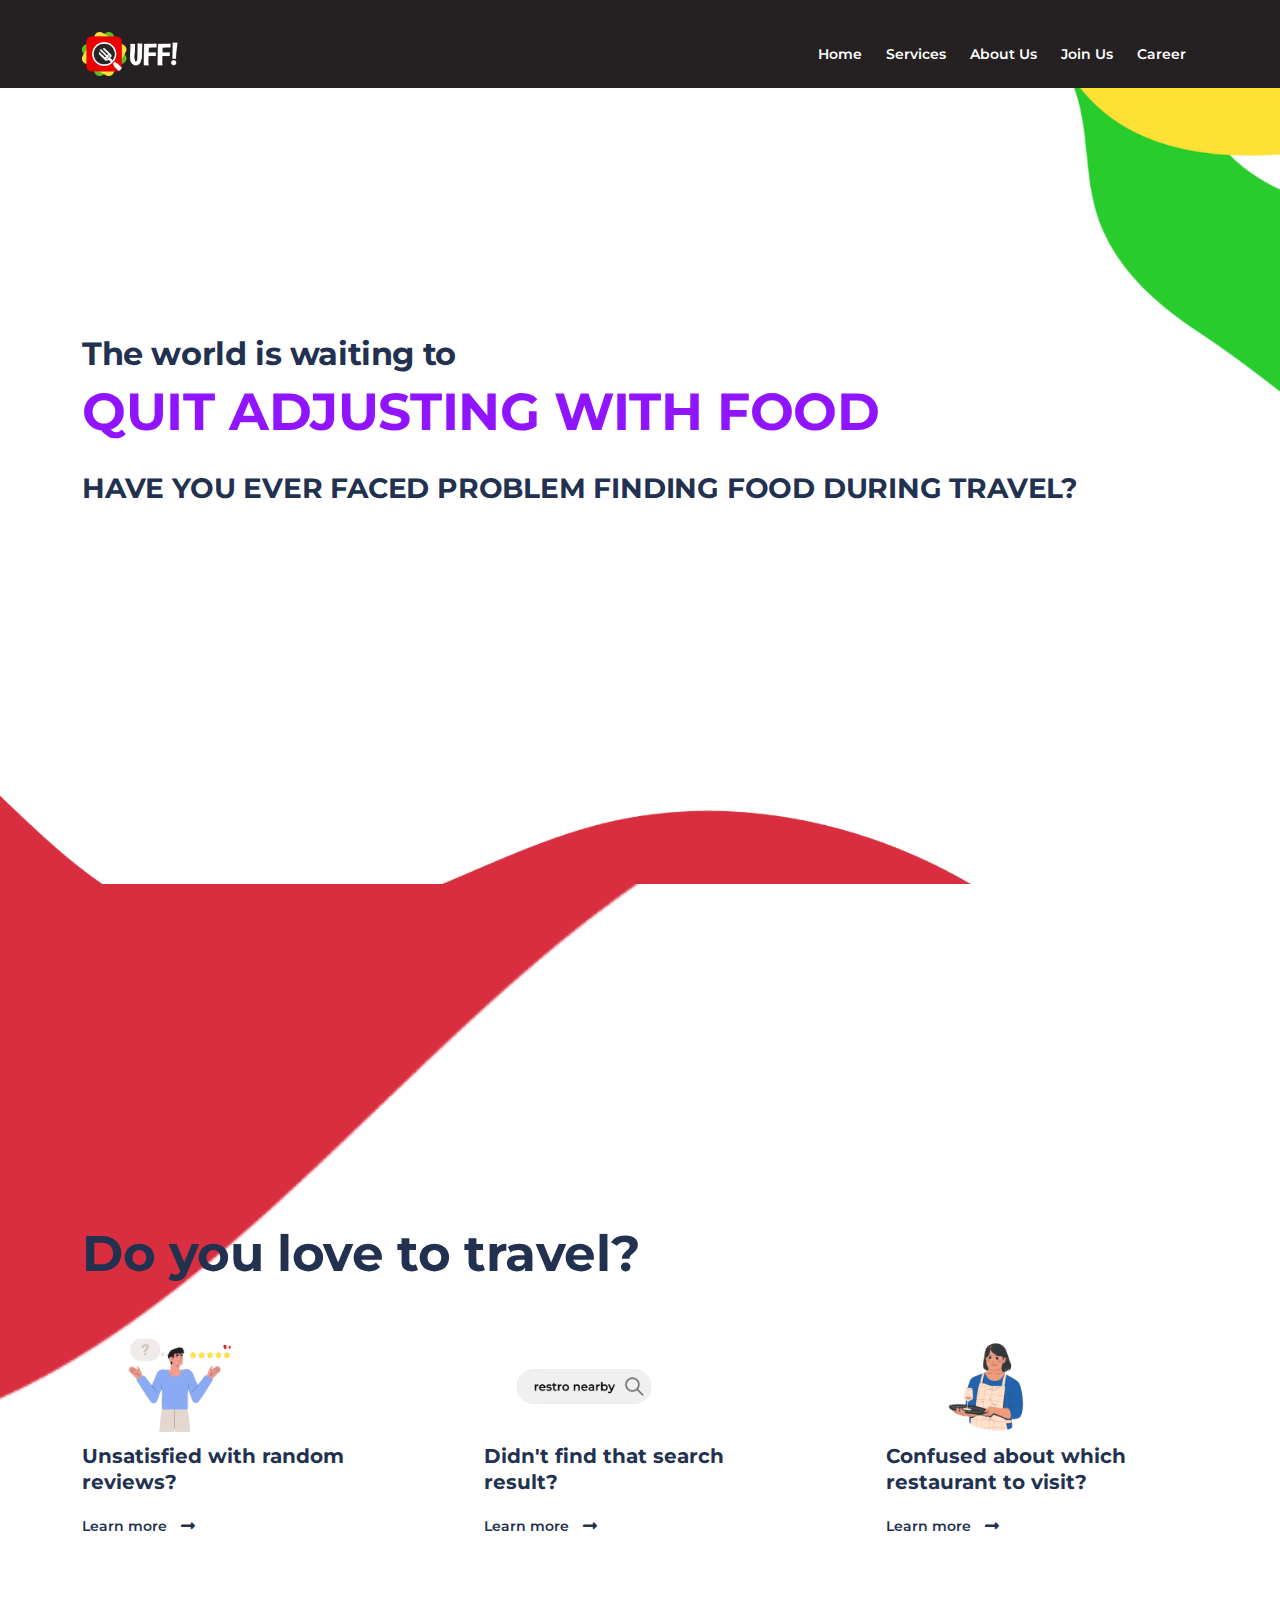
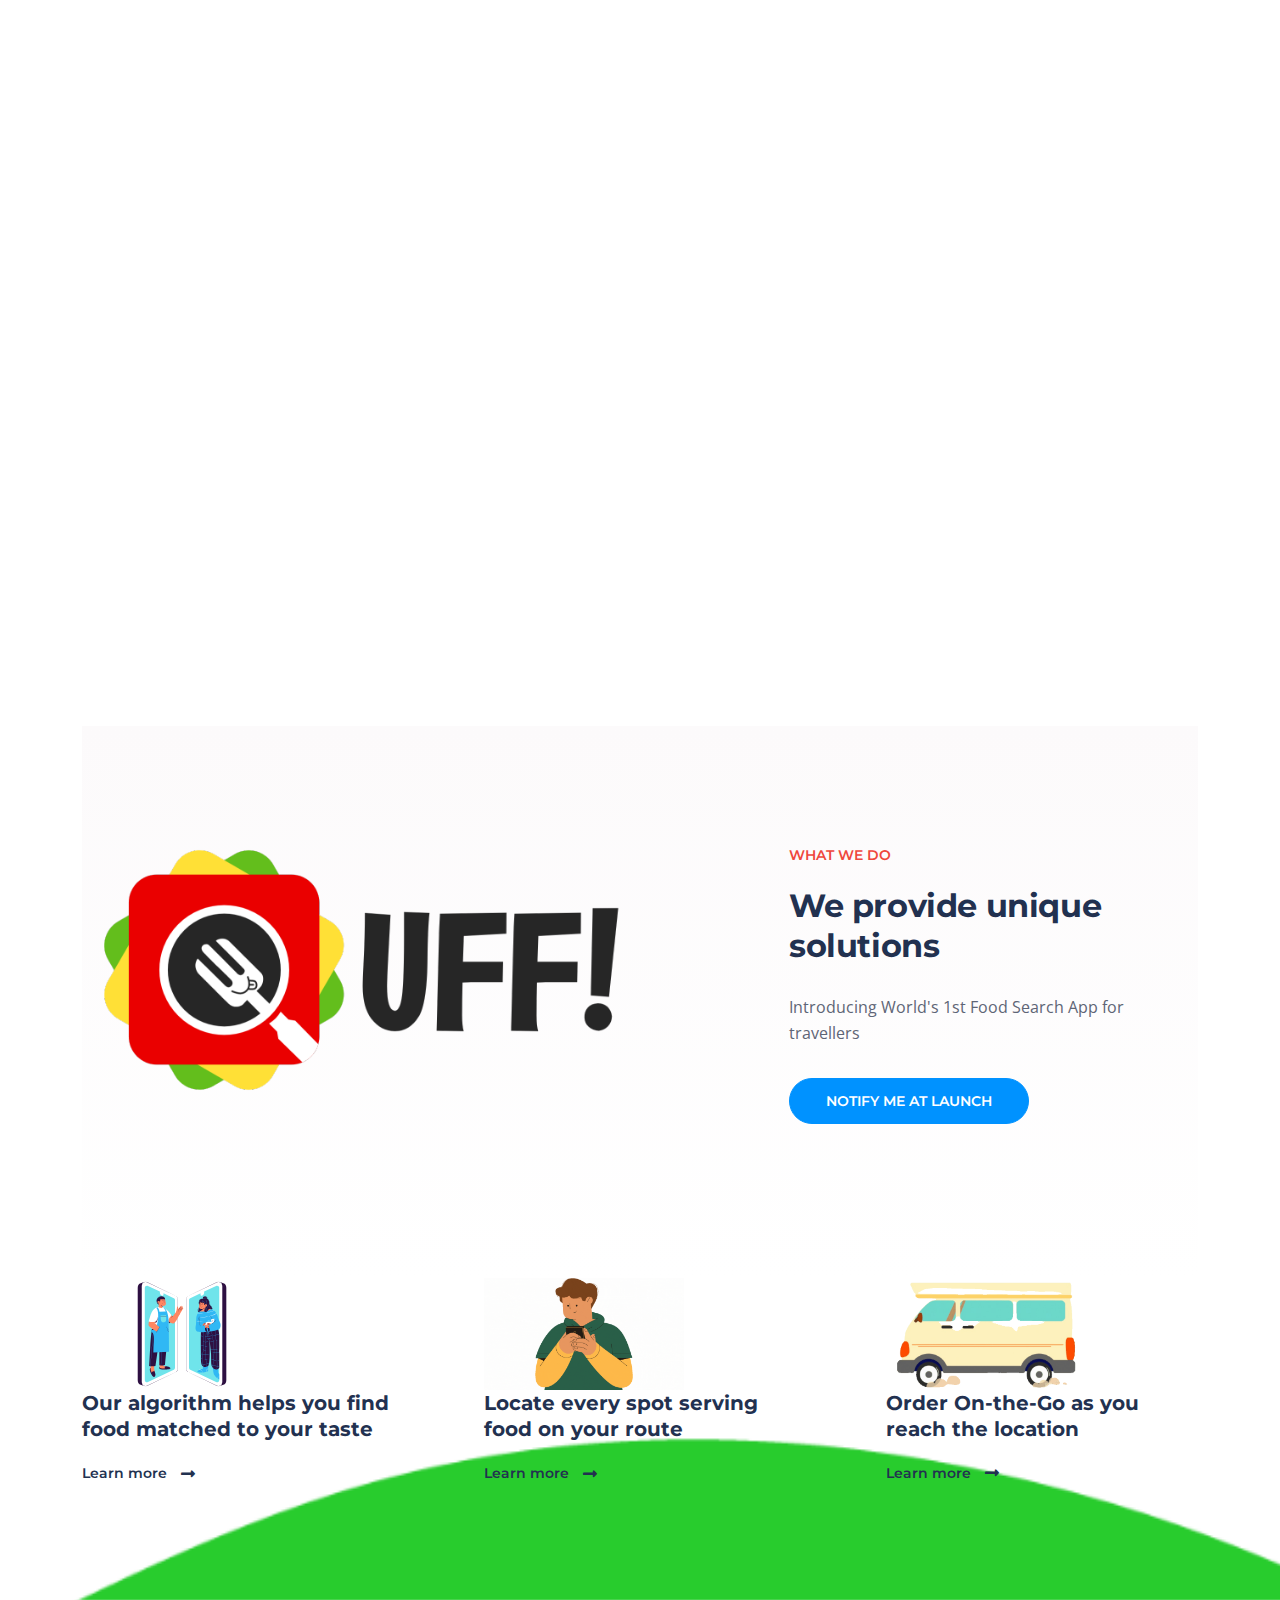
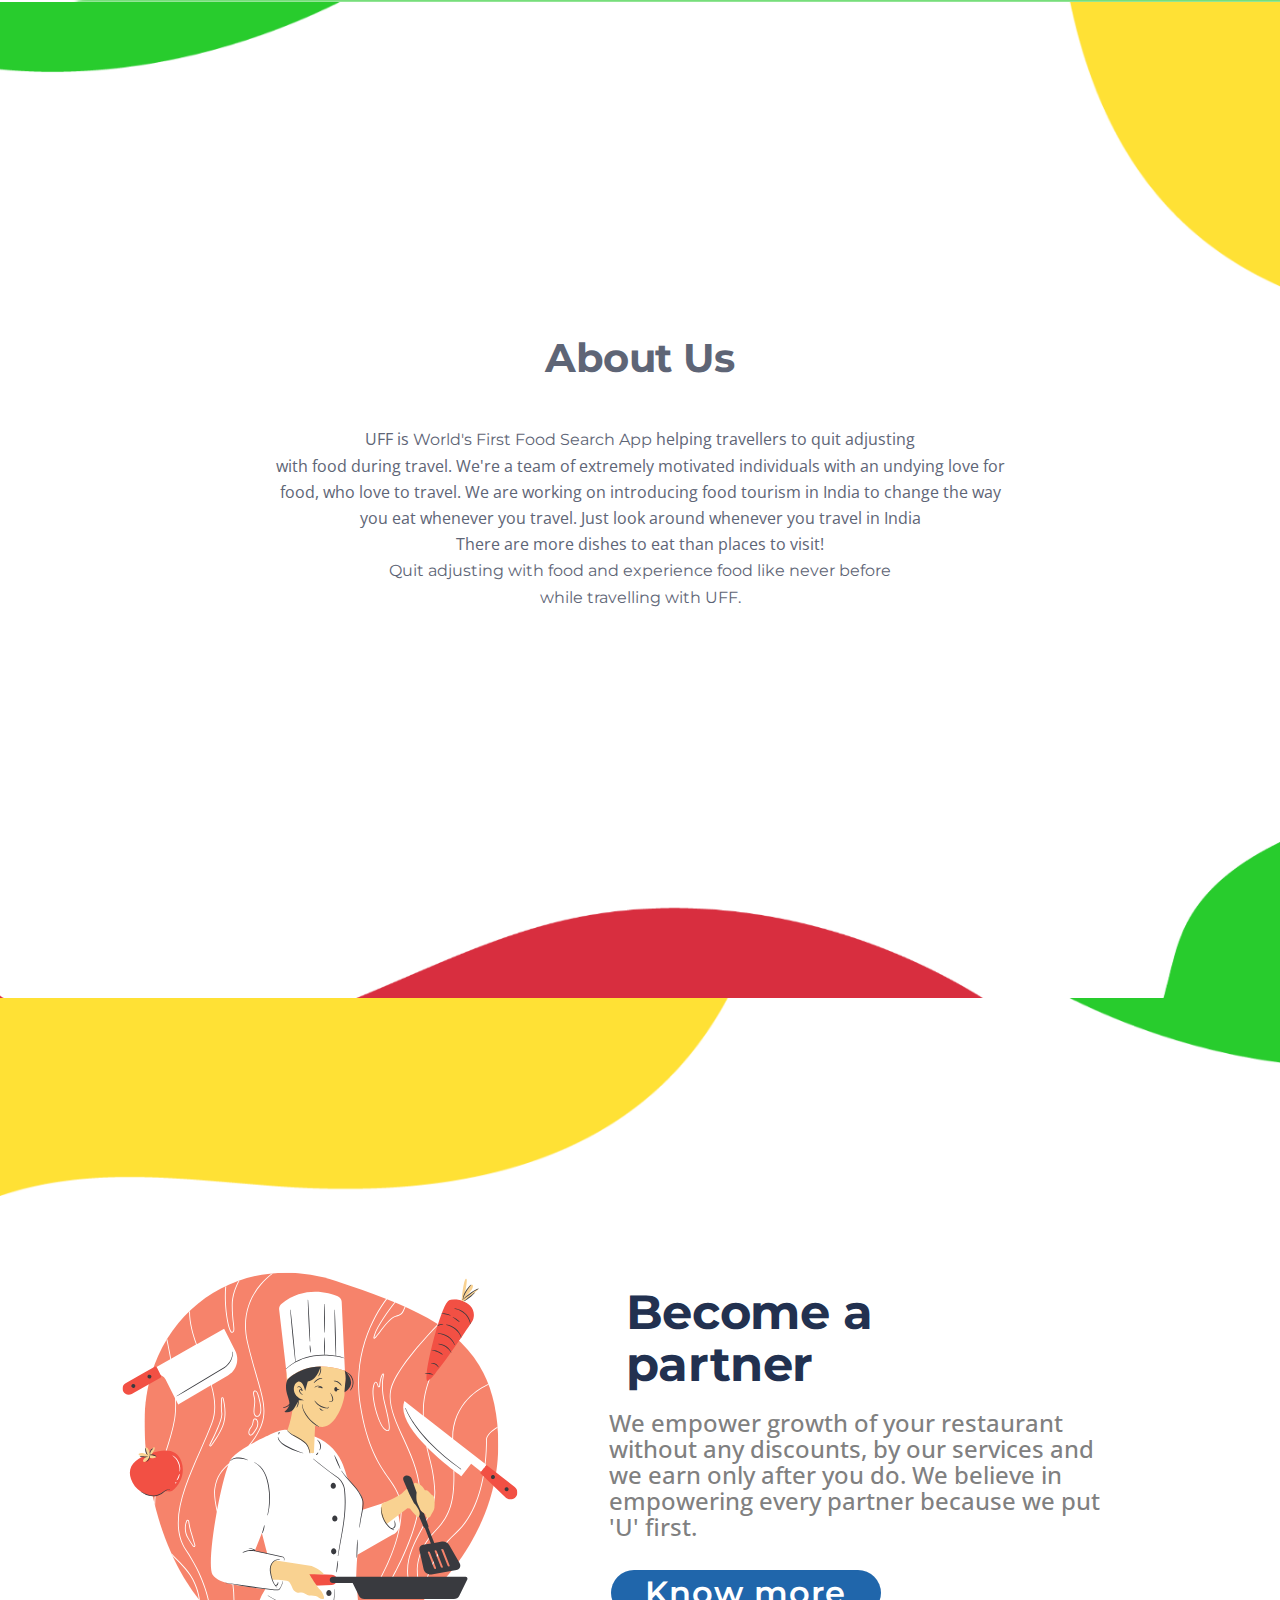
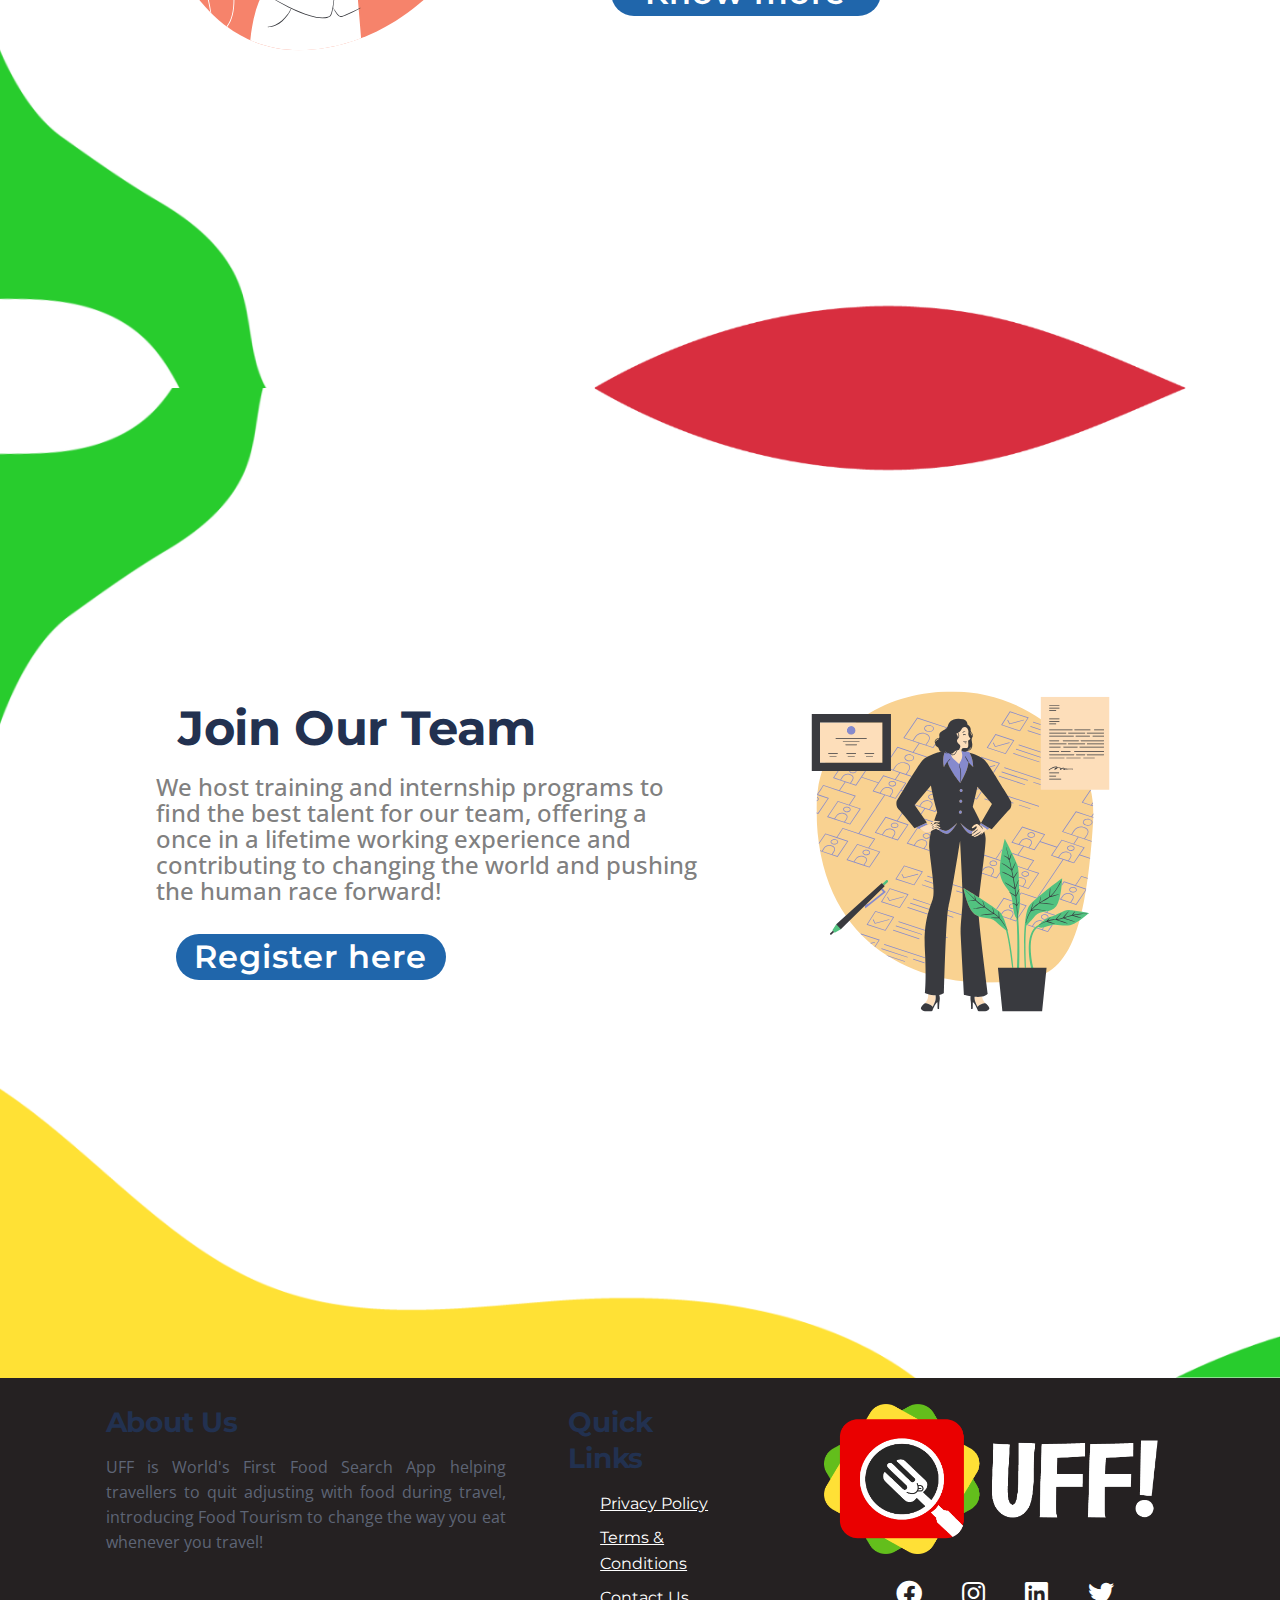
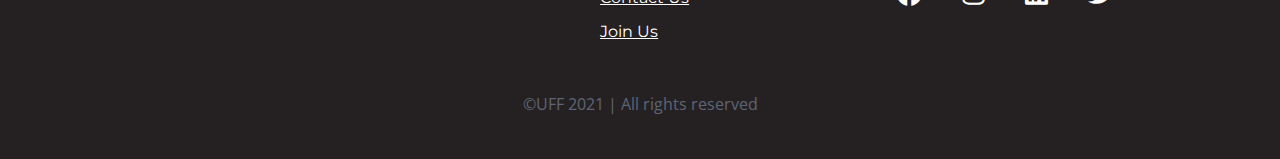
==== commit ff7ff2b0: "Footer Push" ====
--- a/index.html
+++ b/index.html
@@ -337,7 +337,7 @@
 
     <!-- Footer -->
     <footer>
-        <div><br><br><br><br><br><br><br><br><br><br><br><br><br><br></div>
+        
         <div class="foot max-width">
 
             <div class="about">
--- a/css/styles2.css
+++ b/css/styles2.css
@@ -647,7 +647,6 @@
 }
 /* Footer CSS */
 footer{
-    height: 1000px;
     background-color: #252122;
     color: white;
     margin: 0% 0;
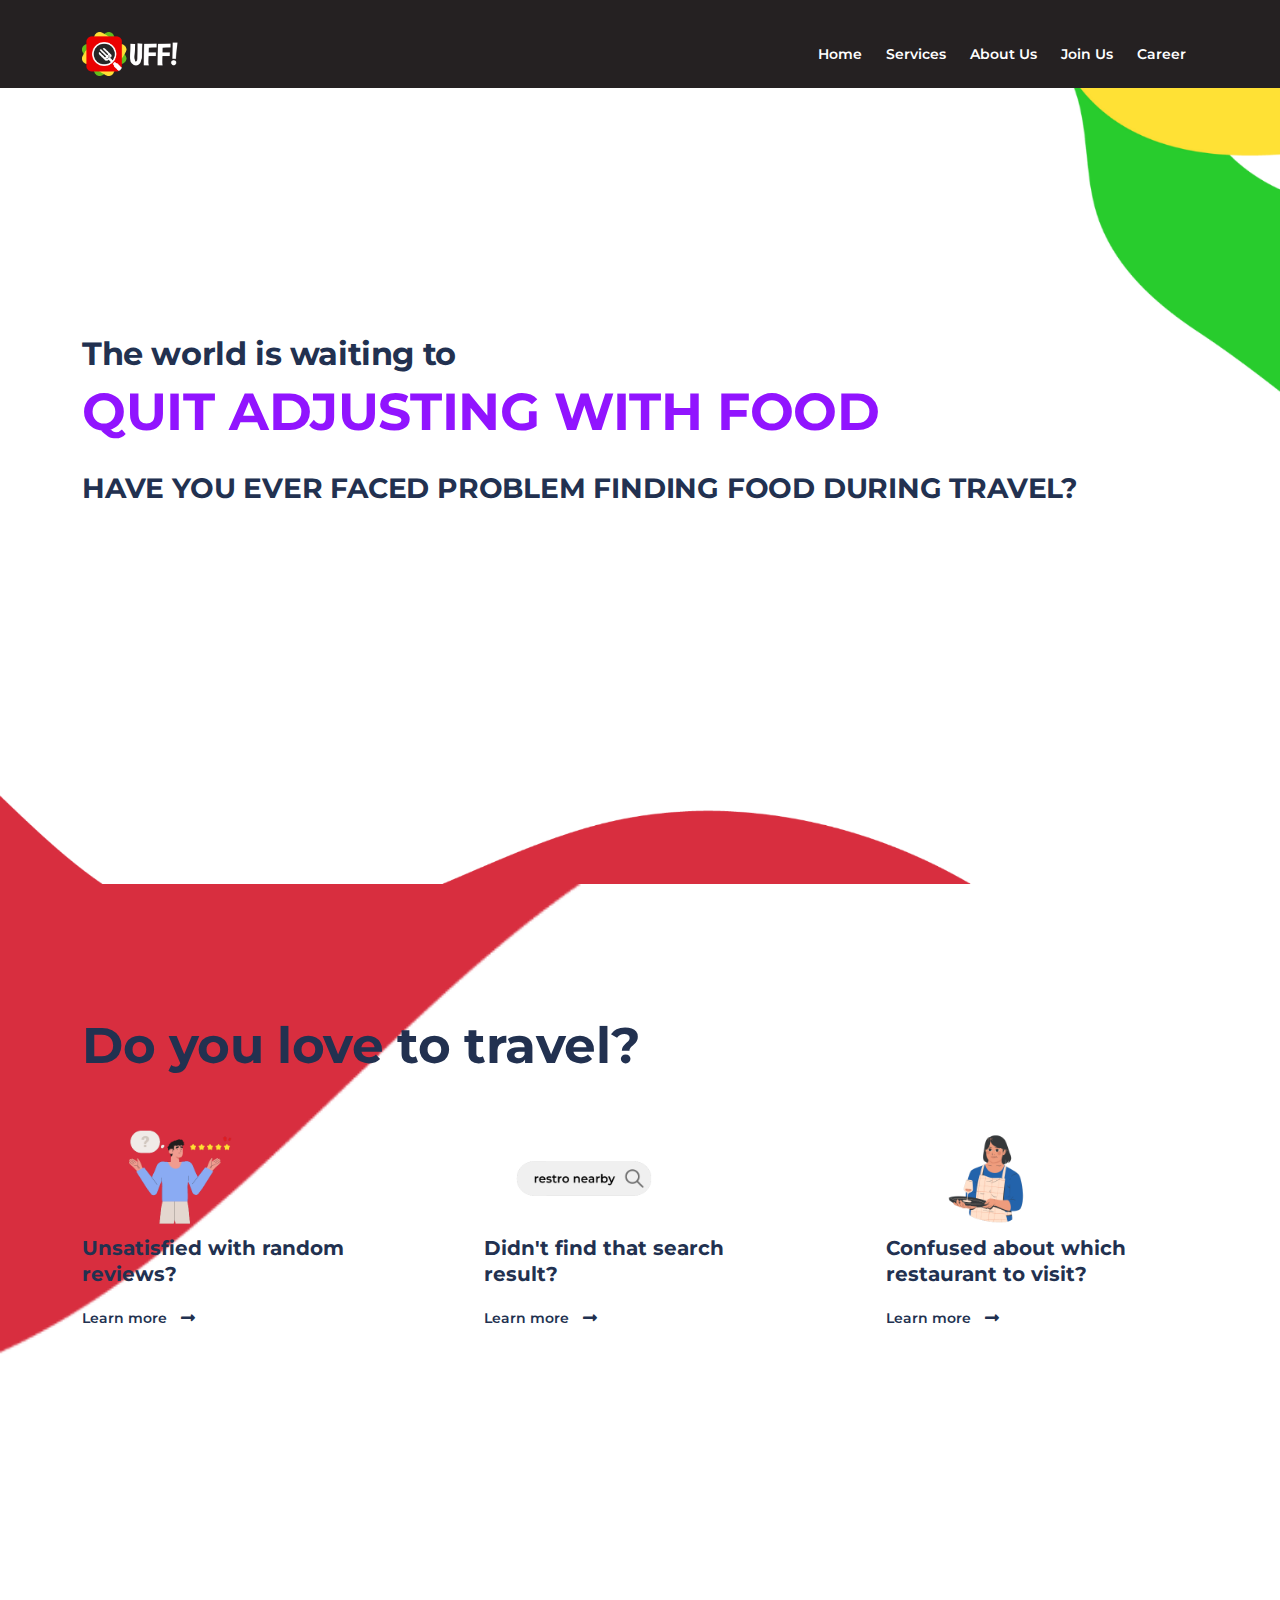
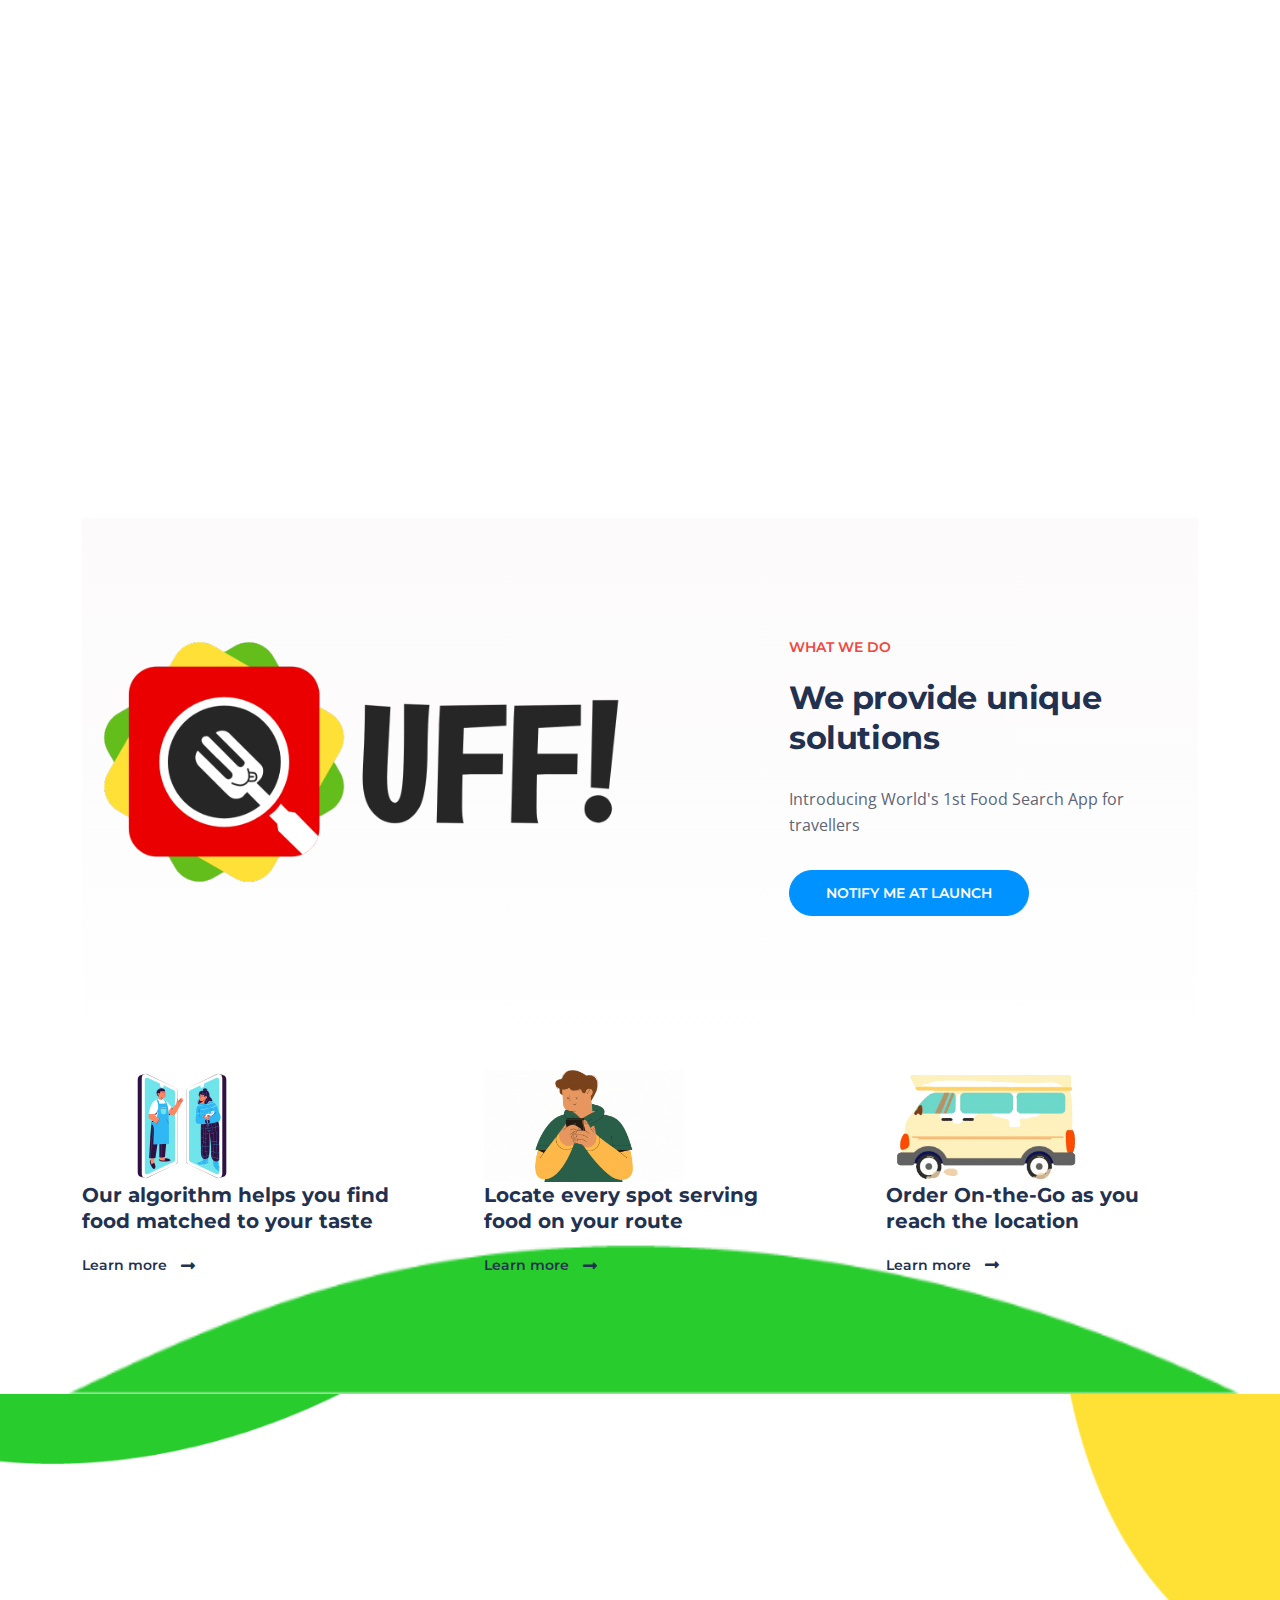
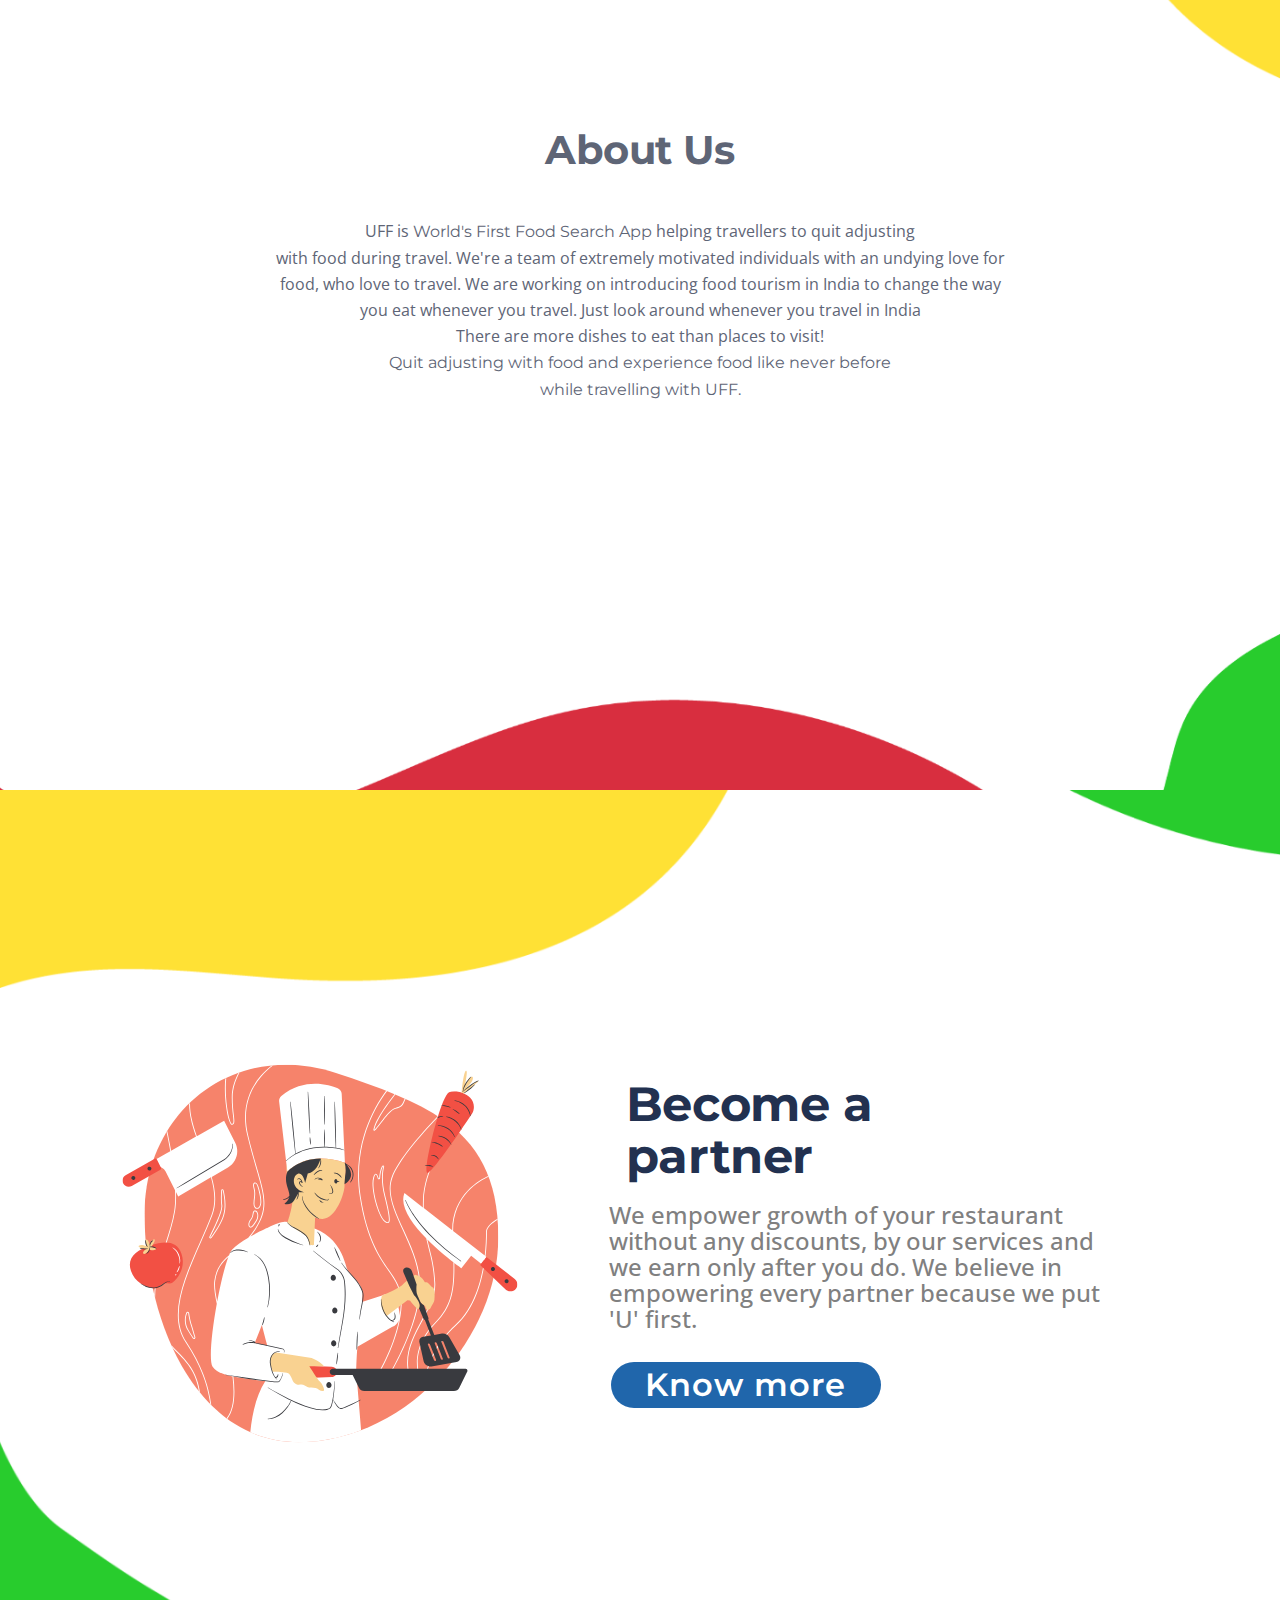
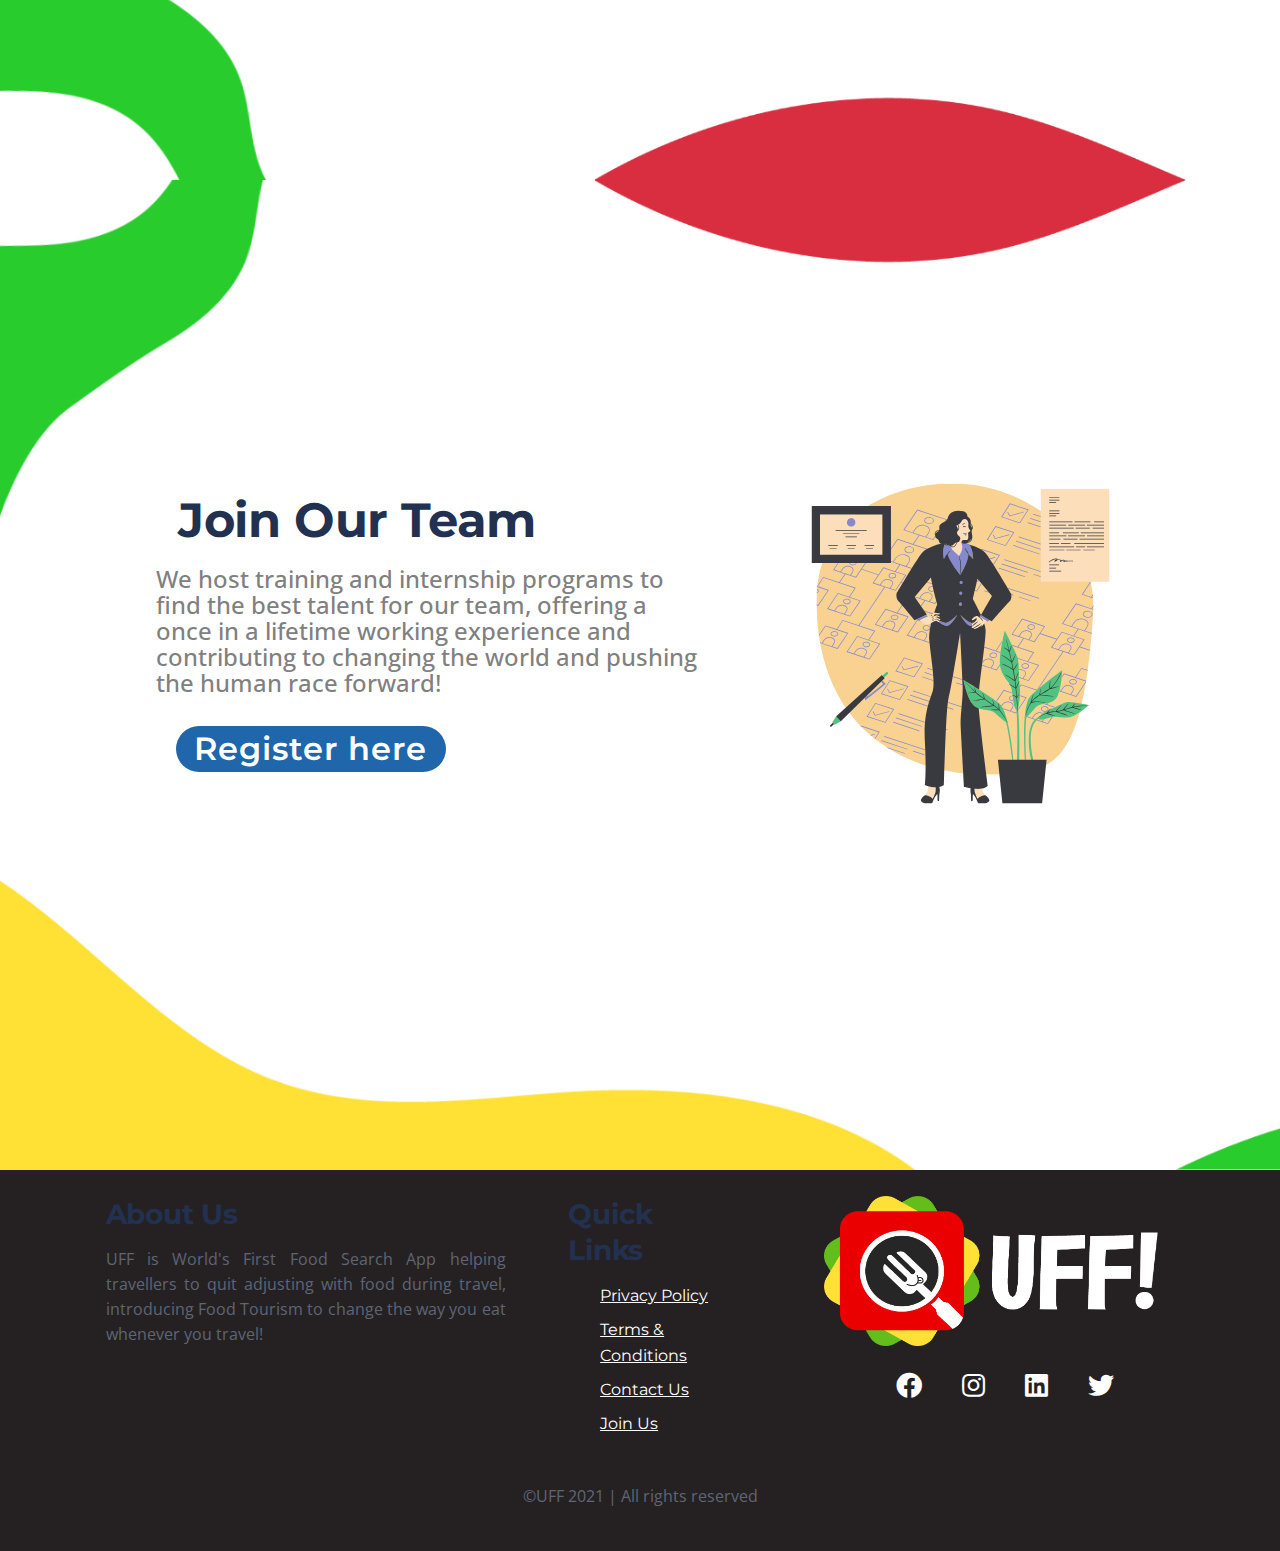
==== commit 90b78272: "Update index.html" ====
--- a/index.html
+++ b/index.html
@@ -111,7 +111,7 @@
     <div id="services" class="cards-1 bg2">
         <div class="container">
             <div class="row">
-                <div class="col-lg-12"><br><br><br><br><br><br><br><br><br><br>
+                <div class="col-lg-12"><br><br>
                     <h2 class="textlarge">Do you love to travel?</h2>
                 </div> <!-- end of col -->
             </div> <!-- end of row -->
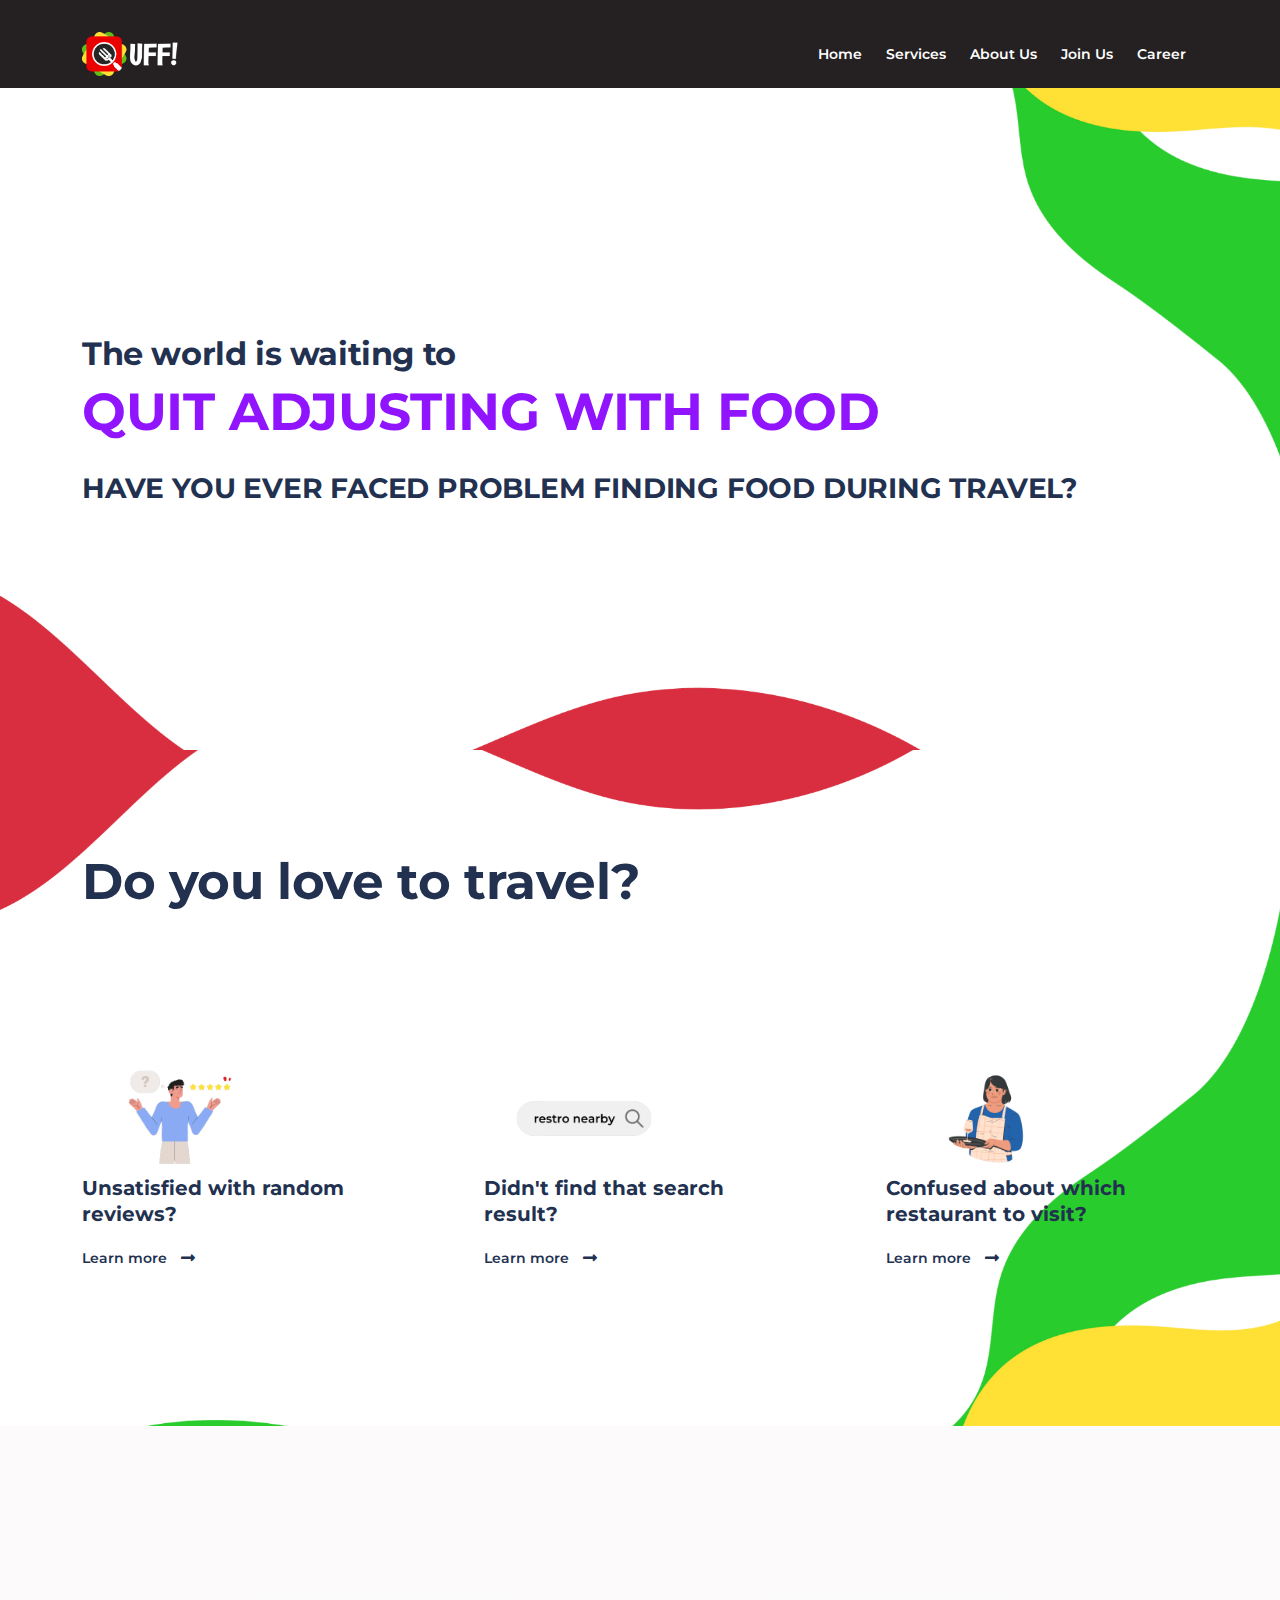
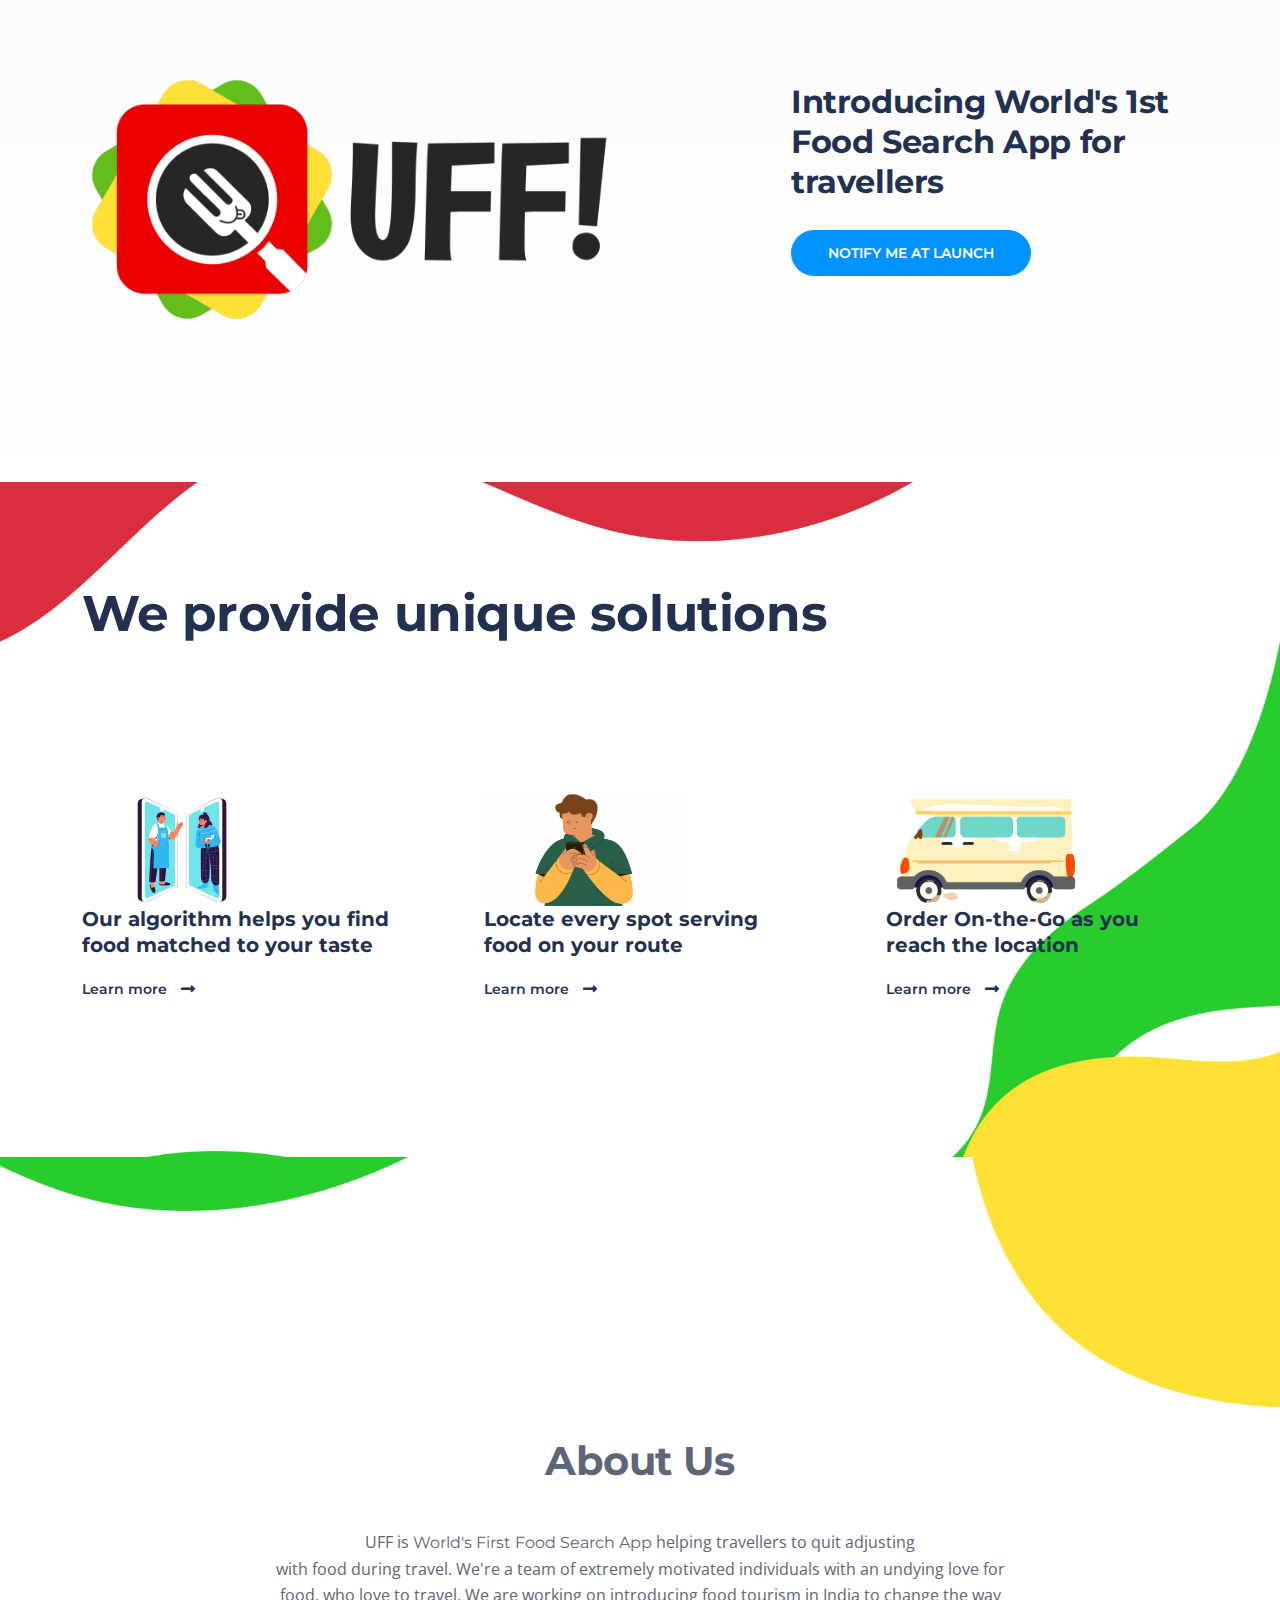
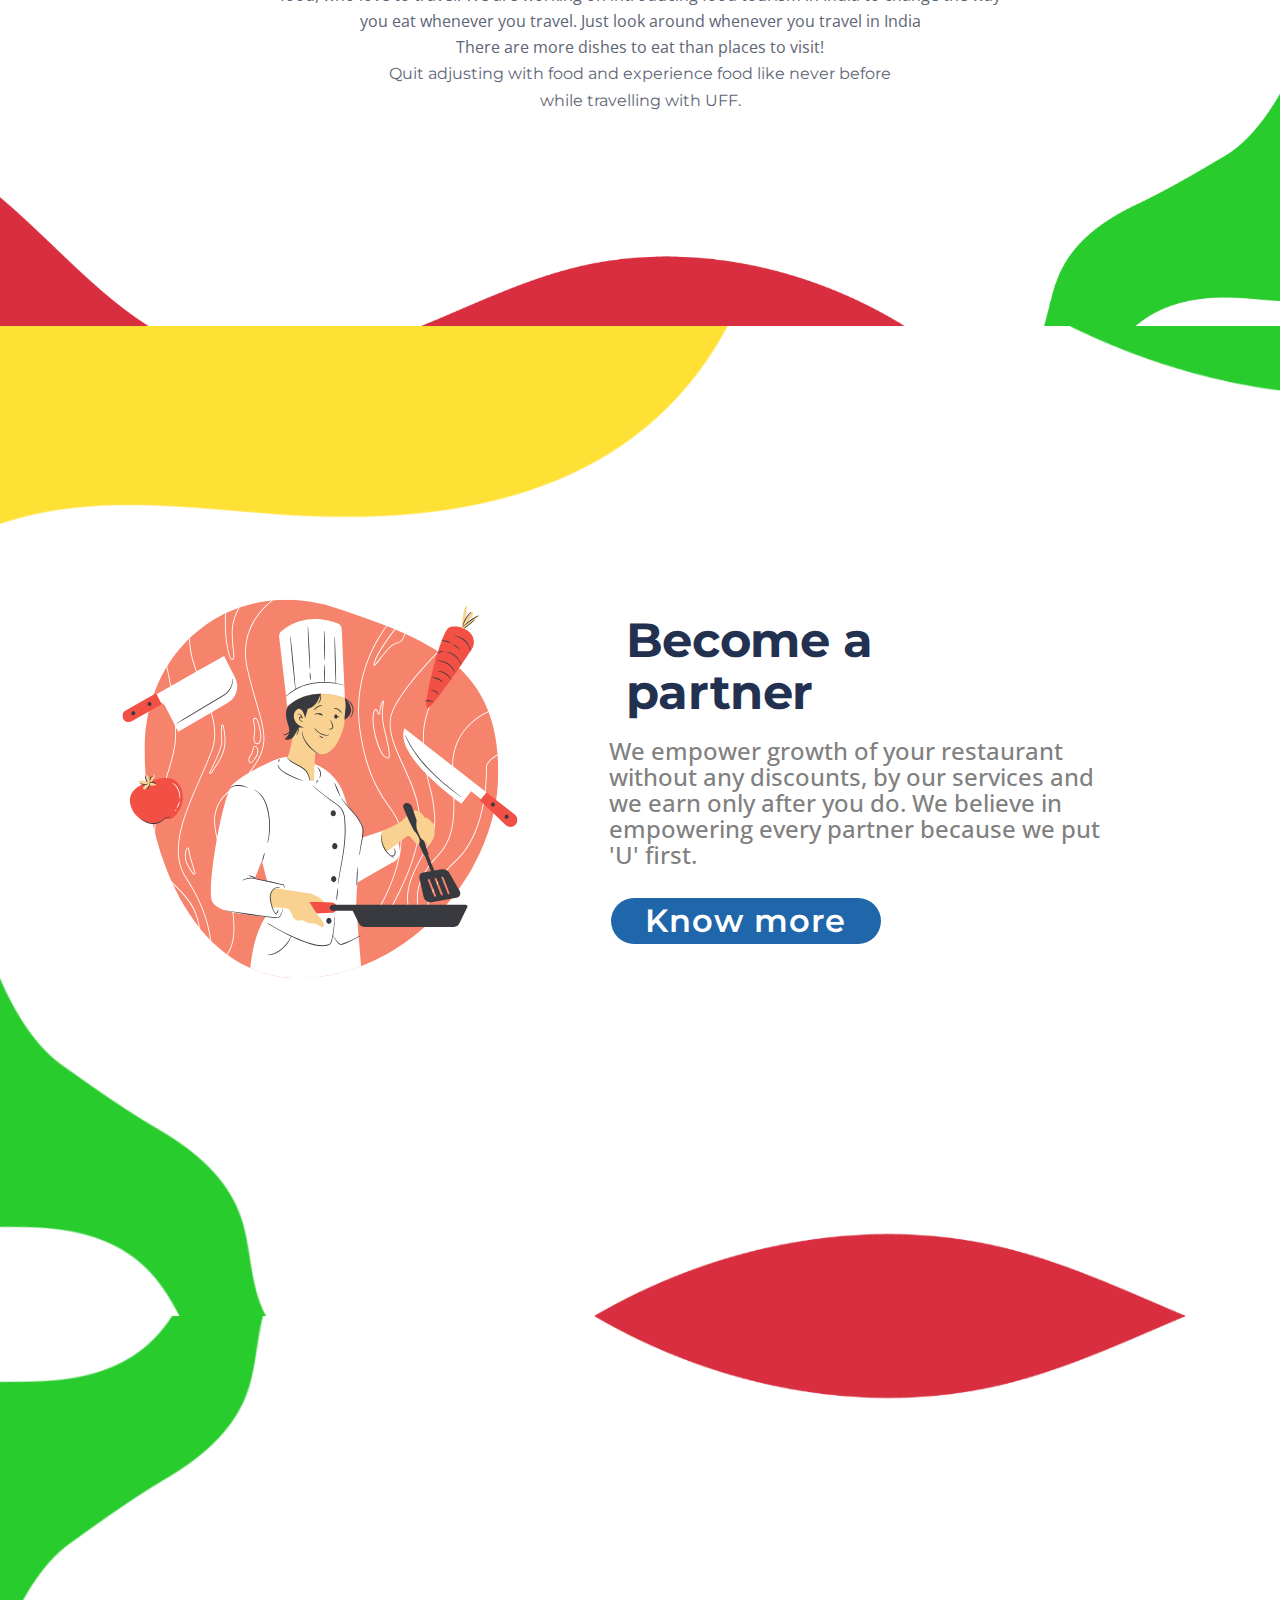
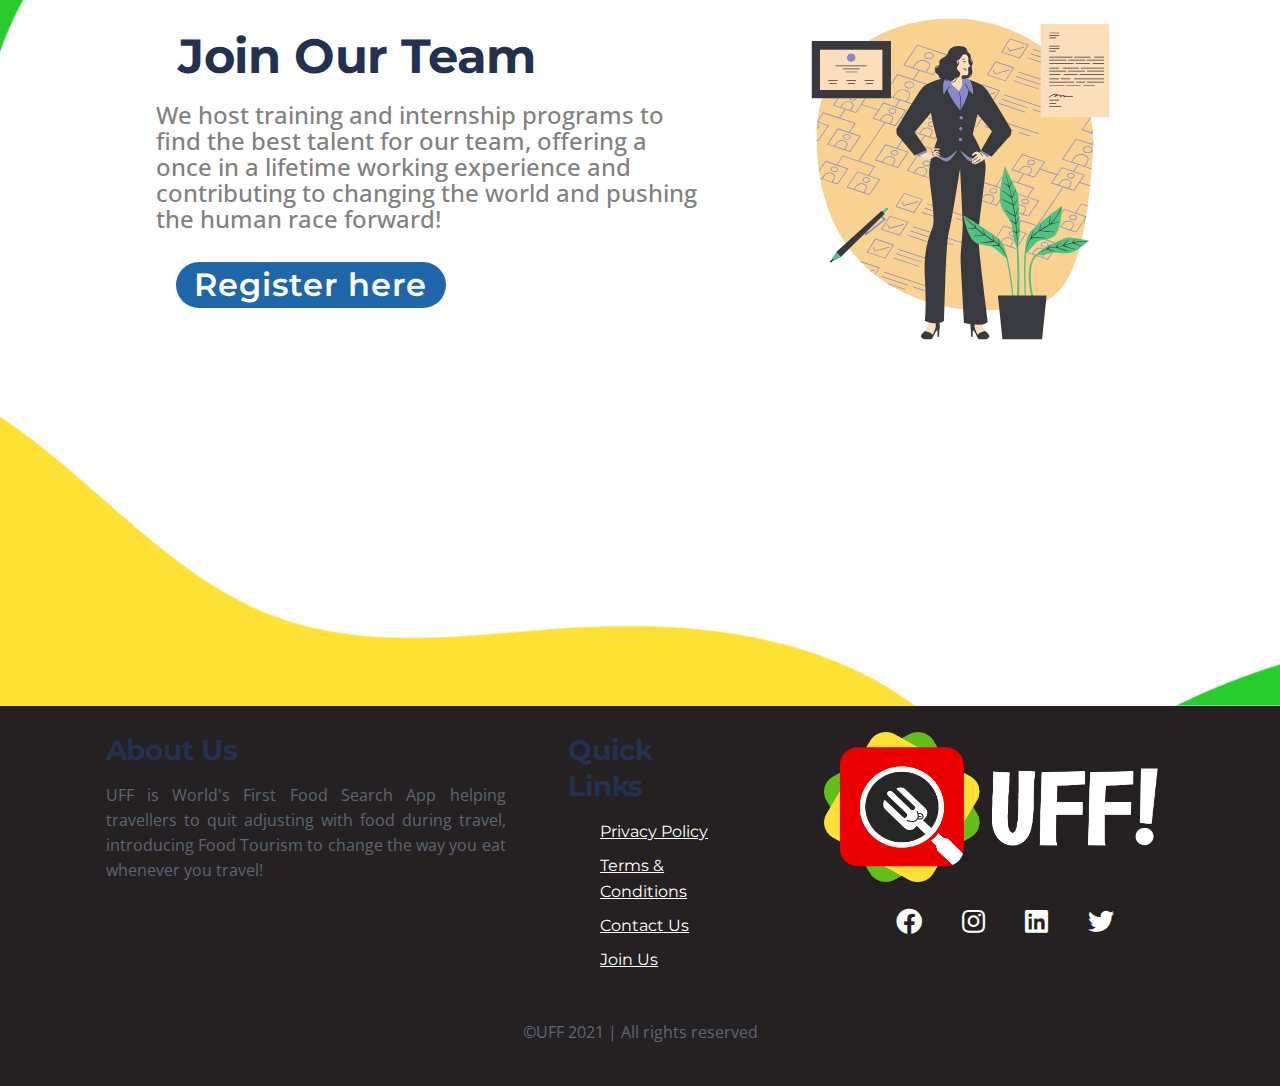
==== commit 3d4b56a8: "Final Commit" ====
--- a/index.html
+++ b/index.html
@@ -35,7 +35,7 @@
 </head>
 
 <body data-bs-spy="scroll" data-bs-target="#navbarExample">
-
+    <div class="widthall">
     <!-- Navigation -->
     <nav id="navbarExample" class="navbar navbar-expand-lg fixed-top navbar-light" aria-label="Main navigation">
         <div class="container">
@@ -84,9 +84,9 @@
     <header id="header" class="header">
         <div class="container">
             <div class="row">
-                <div class=" ">
+                <div class="">
                     <div class="text-container">
-
+                        
                         <h2 class="h2-large">The world is waiting to</h2>
                         <h1 class="h1-large textcolor">QUIT ADJUSTING WITH FOOD</h1>
                         <h3>HAVE YOU EVER FACED PROBLEM FINDING FOOD DURING TRAVEL?</h3>
@@ -108,15 +108,17 @@
 
 
     <!-- Services -->
-    <div id="services" class="cards-1 bg2">
+    <div id="services" class="cards-1 bg2 heightpage">
+
         <div class="container">
             <div class="row">
                 <div class="col-lg-12"><br><br>
                     <h2 class="textlarge">Do you love to travel?</h2>
                 </div> <!-- end of col -->
             </div> <!-- end of row -->
-            <div class="row aboutus">
-                <div class="col-lg-12">
+
+            <div class="row ">
+                <div class="col-lg-12"><br><br><br><br>
 
                     <!-- Card -->
                     <div class="card">
@@ -159,98 +161,105 @@
                         </div>
                     </div>
                     <!-- end of card -->
-
-                </div> <!-- end of col -->
+                </div> <!-- end of container -->
+            </div> <!-- end of cards-1 -->
+            <!-- end of services -->
+        </div>
+    </div>
+
+
+
+    <!-- Details 1 -->
+    <div id="details" class="basic-1 heightpage">
+        <div class="container"><br><br><br><br><br>
+            <div class="row">
+                <div class="col-lg-6 col-xl-7">
+                    <div class="image-container"><br><br><br>
+                        <img class="img-fluid" src="images/ufflogo.png" alt="alternative" width="550px">
+                    </div> <!-- end of image-container -->
+                </div> <!-- end of col -->
+                <div class="col-lg-6 col-xl-5">
+                    <div class="text-container">
+
+                        <h2>Introducing World's 1st Food Search App for travellers</h2>
+                        <a class="btn-solid-reg" href="#contact">NOTIFY ME AT LAUNCH</a>
+
+                    </div><br><br><br> <!-- end of text-container -->
+                </div> <!-- end of col -->
+
             </div> <!-- end of row -->
-
-            <!-- Details 1 -->
-            <div id="details" class="basic-1">
-                <div class="container">
-                    <div class="row">
-                        <div class="col-lg-6 col-xl-7">
-                            <div class="image-container"><br><br><br>
-                                <img class="img-fluid" src="images/ufflogo.png" alt="alternative" width="550px">
-                            </div> <!-- end of image-container -->
-                        </div> <!-- end of col -->
-                        <div class="col-lg-6 col-xl-5">
-                            <div class="text-container">
-                                <div class="section-title">WHAT WE DO</div>
-                                <h2>We provide unique solutions</h2>
-                                <p>
-                                    Introducing World's 1st Food Search App for travellers</p>
-                                <a class="btn-solid-reg" href="#contact">NOTIFY ME AT LAUNCH</a>
-
-                            </div><br><br><br> <!-- end of text-container -->
-                        </div> <!-- end of col -->
-
-                    </div> <!-- end of row -->
-
+            <div><br><br></div>
+        </div> <!-- end of container -->
+    </div> <!-- end of basic-1 -->
+    <!-- end of details 1 -->
+
+
+
+    <!-- Services -->
+    <div id="services" class="cards-1 bg2 heightpage">
+
+        <div class="container">
+            <div class="row">
+                <div class="col-lg-12"><br><br>
+                    <h2 class="textlarge">We provide unique solutions</h2>
+                </div> <!-- end of col -->
+            </div> <!-- end of row -->
+
+            <div class="row ">
+                <div class="col-lg-12"><br><br><br><br>
+
+                    <!-- Card -->
+                    <div class="card">
+                        <div>
+                            <img src="images/Algorithm - Graphic.svg.svg" width="200px">
+                        </div>
+                        <div class="card-body">
+                            <h5 class="card-title">Our algorithm helps you find food matched to your taste</h5>
+
+                            <a class="read-more no-line" href="">Learn more <span
+                                    class="fas fa-long-arrow-alt-right"></span></a>
+                        </div>
+                    </div>
+                    <!-- end of card -->
+
+                    <!-- Card -->
+                    <div class="card">
+                        <div>
+                            <img src="images/UFF Website Screens (1).gif" width="200px">
+                        </div>
+                        <div class="card-body">
+                            <h5 class="card-title">Locate every spot serving food on your route</h5>
+
+                            <a class="read-more no-line" href="">Learn more <span
+                                    class="fas fa-long-arrow-alt-right"></span></a>
+                        </div>
+                    </div>
+                    <!-- end of card -->
+
+                    <!-- Card -->
+                    <div class="card">
+                        <div>
+                            <img src="images/UFF-Website-Screens-2--unscreen.gif.gif" width="200px">
+                        </div>
+                        <div class="card-body">
+                            <h5 class="card-title">Order On-the-Go as you reach the location</h5>
+
+                            <a class="read-more no-line" href="">Learn more <span
+                                    class="fas fa-long-arrow-alt-right"></span></a>
+                        </div>
+                    </div>
+                    <!-- end of card -->
                 </div> <!-- end of container -->
-            </div> <!-- end of basic-1 -->
-            <!-- end of details 1 -->
-
-
-            <div class="row">
-                <div class="col-lg-12">
-
-                    <!-- Card -->
-                    <div class="card">
-                        <div>
-                            <img src="images/Algorithm - Graphic.svg.svg" width="200px">
-                        </div>
-                        <div class="card-body">
-                            <h5 class="card-title">Our algorithm helps you find food matched to your taste</h5>
-
-                            <a class="read-more no-line" href="">Learn more <span
-                                    class="fas fa-long-arrow-alt-right"></span></a>
-                        </div>
-                    </div>
-                    <!-- end of card -->
-
-                    <!-- Card -->
-                    <div class="card">
-                        <div>
-                            <img src="images/UFF Website Screens (1).gif" width="200px">
-                        </div>
-                        <div class="card-body">
-                            <h5 class="card-title">Locate every spot serving food on your route</h5>
-
-                            <a class="read-more no-line" href="">Learn more <span
-                                    class="fas fa-long-arrow-alt-right"></span></a>
-                        </div>
-                    </div>
-                    <!-- end of card -->
-
-                    <!-- Card -->
-                    <div class="card">
-                        <div>
-                            <img src="images/UFF-Website-Screens-2--unscreen.gif.gif" width="200px">
-                        </div>
-                        <div class="card-body">
-                            <h5 class="card-title">Order On-the-Go as you reach the location</h5>
-
-                            <a class="read-more no-line" href="">Learn more <span
-                                    class="fas fa-long-arrow-alt-right"></span></a>
-                        </div>
-                    </div>
-                    <!-- end of card -->
-
-                </div> <!-- end of col -->
-            </div> <!-- end of row -->
-
-        </div> <!-- end of container -->
-    </div> <!-- end of cards-1 -->
-    <!-- end of services -->
-
-
-
-
+            </div> <!-- end of cards-1 -->
+            <!-- end of services -->
+        </div>
+    </div>
 
 
 
     <!-- About Us-->
-    <div id="features" class="accordion-1 aboutus">
-        <div><br><br><br><br><br><br><br></div>
+    <div id="features" class="accordion-1 heightpage">
+        <div><br><br><br><br><br></div>
         <div class="container">
             <div class="row">
                 <div class="col-xl-12">
@@ -337,7 +346,7 @@
 
     <!-- Footer -->
     <footer>
-        
+
         <div class="foot max-width">
 
             <div class="about">
--- a/css/styles.css
+++ b/css/styles.css
@@ -97,6 +97,17 @@
 	height: 996px;
 }
 
+.heightpage{
+	height: 100%;
+}
+.heightpage2{
+	height: 3px;
+}
+
+.widthall{
+	width: 100%;
+}
+
 .textlarge{
 	font-size: 50px;
 }
@@ -497,6 +508,7 @@
 	center center no-repeat;
 	background-size: cover;
 	text-align: center;
+	height: 750px;
 	
 }
 
@@ -517,8 +529,9 @@
 /*     Services     */
 /********************/
 .cards-1 {
-	padding-top: 5rem;
-	padding-bottom: 2.25em;
+	padding-top: 50px;
+	padding-bottom: 150px;
+	
 }
 
 .cards-1 h2 {
@@ -526,7 +539,7 @@
 }
 
 .cards-1 .card {
-	margin-bottom: 5rem;
+	margin-bottom: 5px;
 	border: none;
 	background-color: transparent;
 }
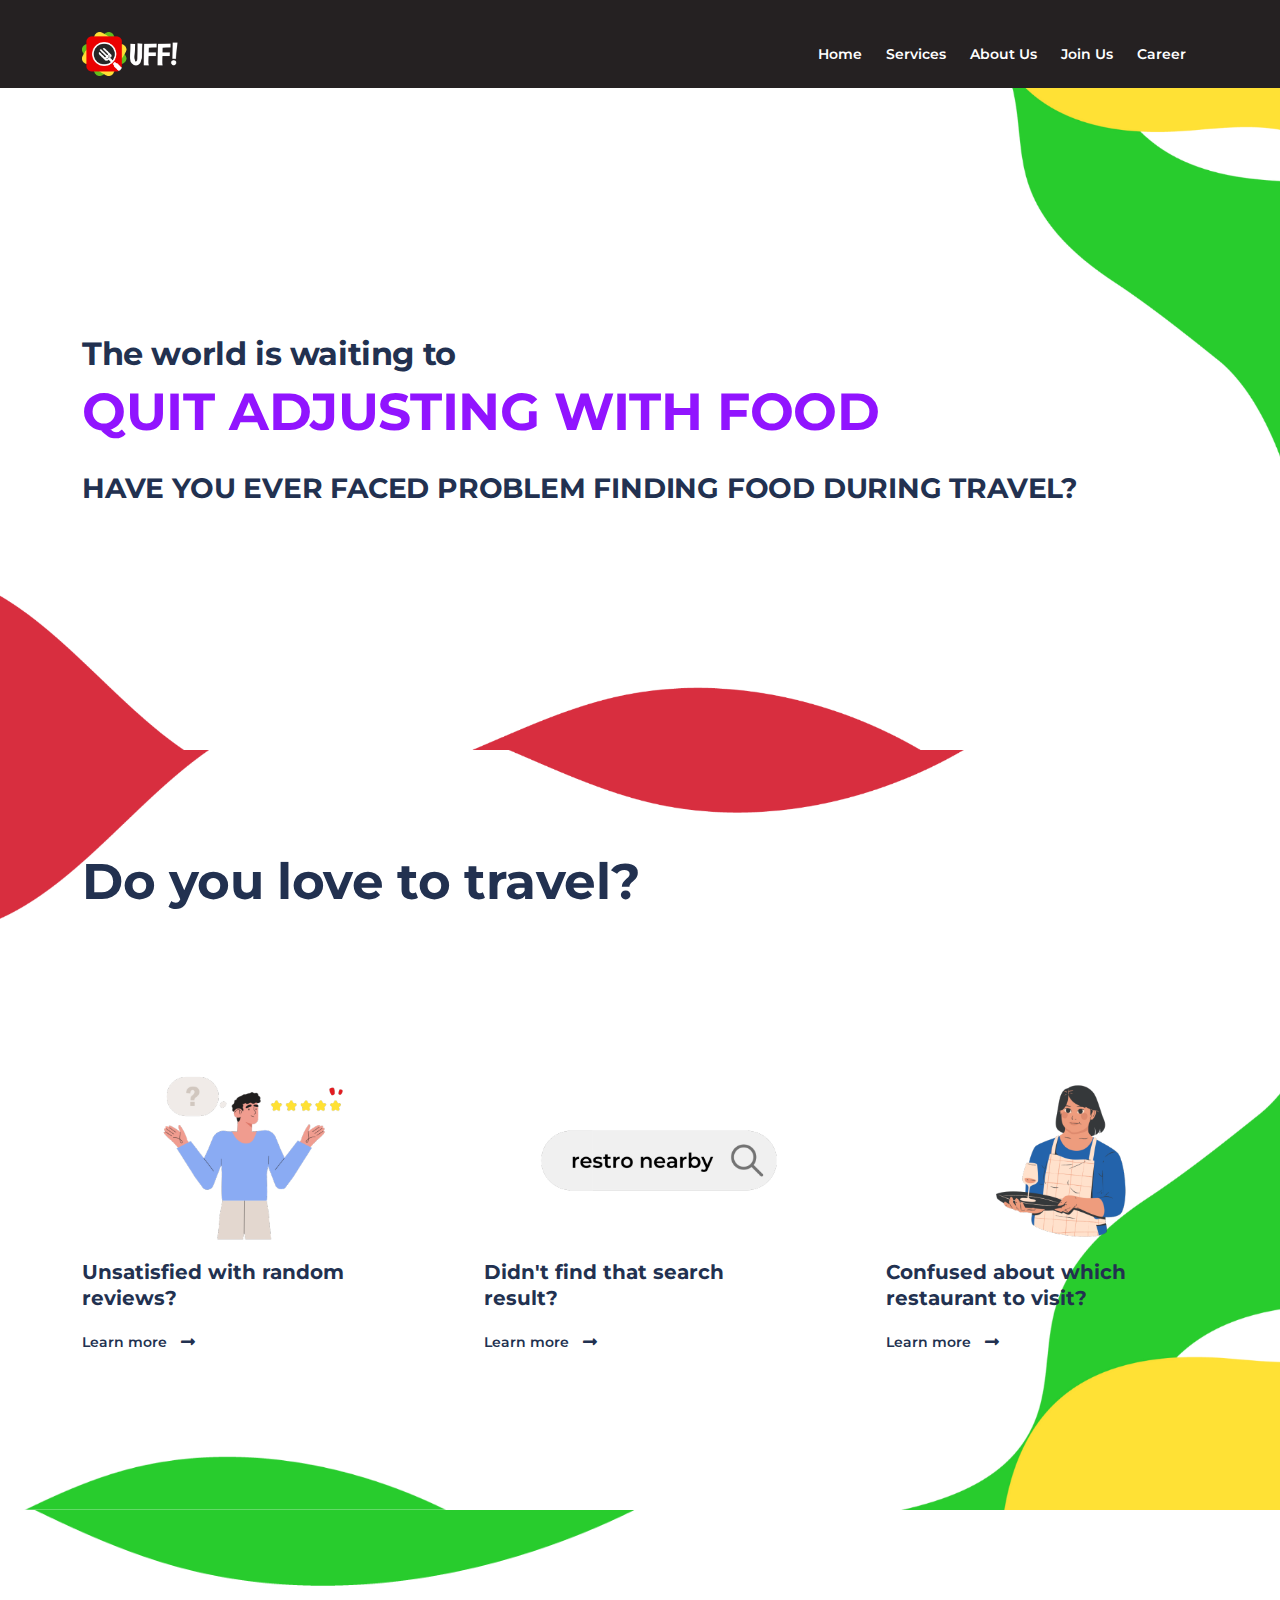
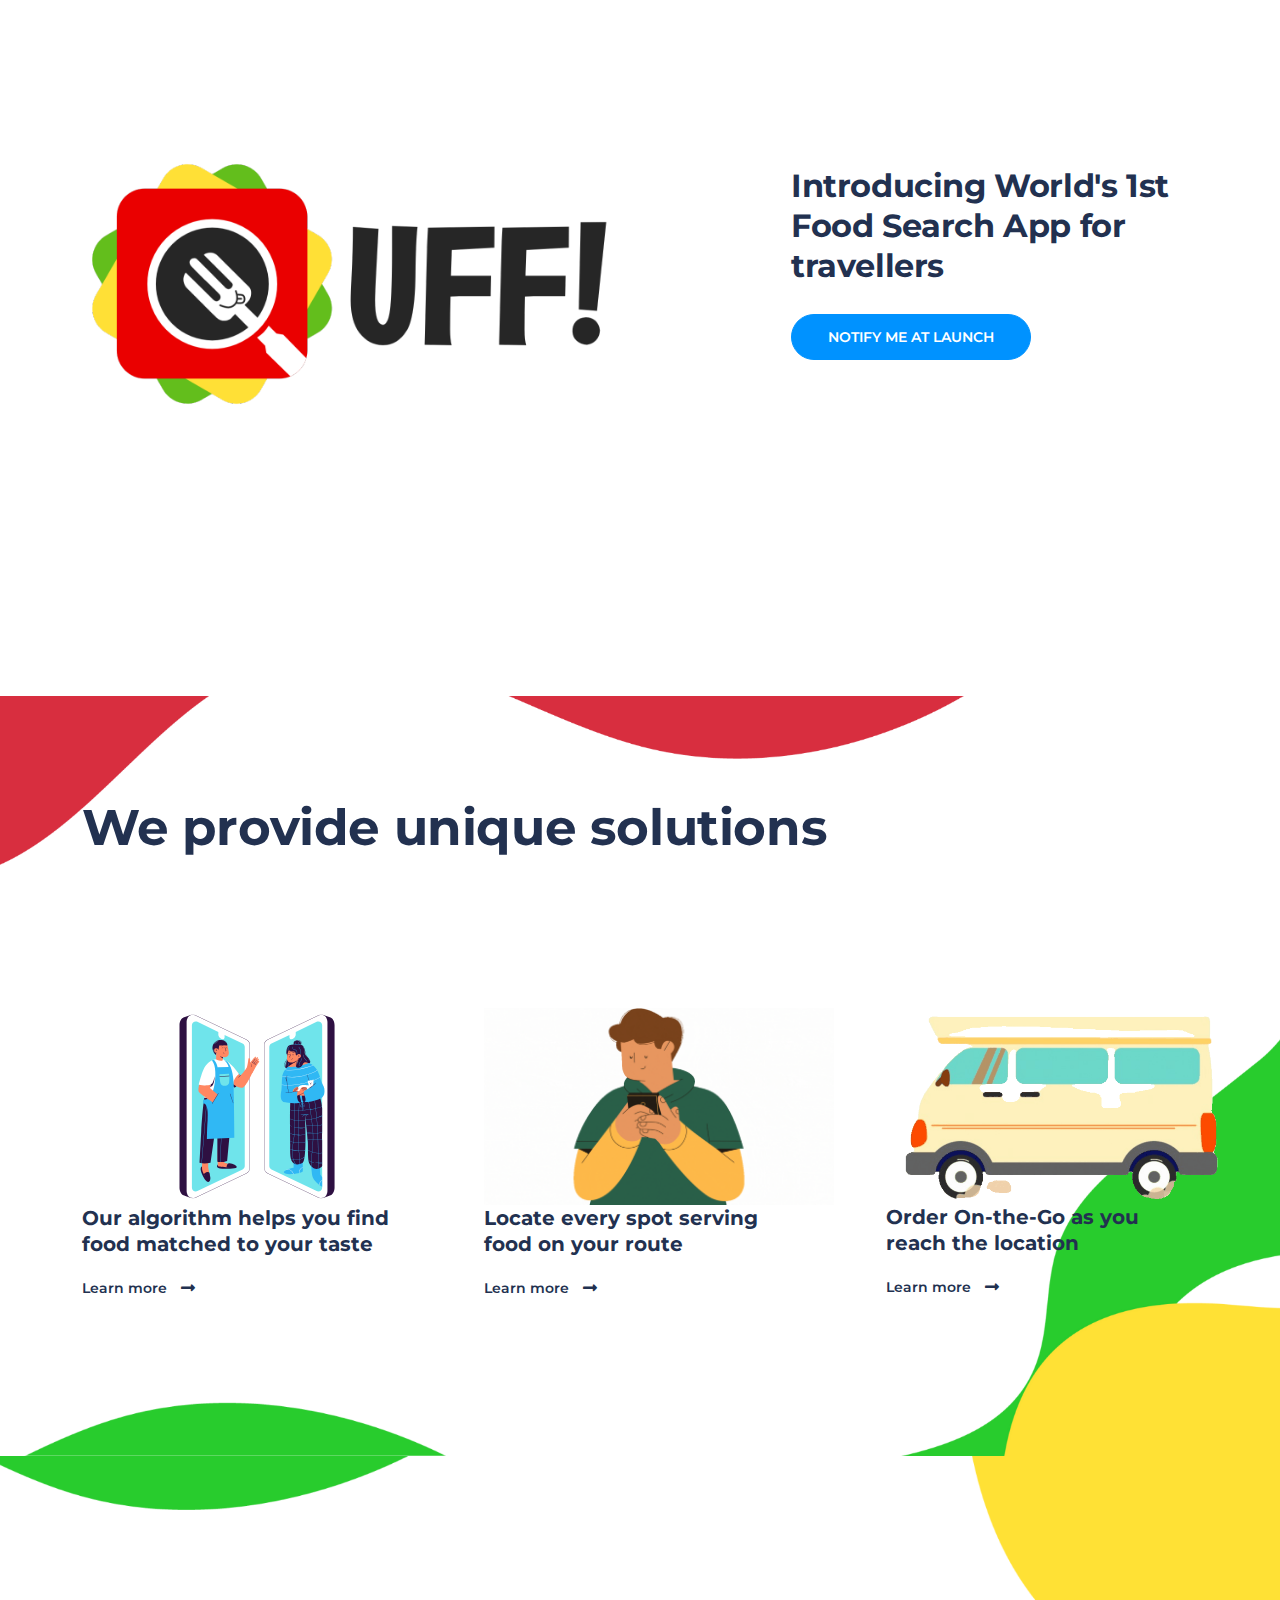
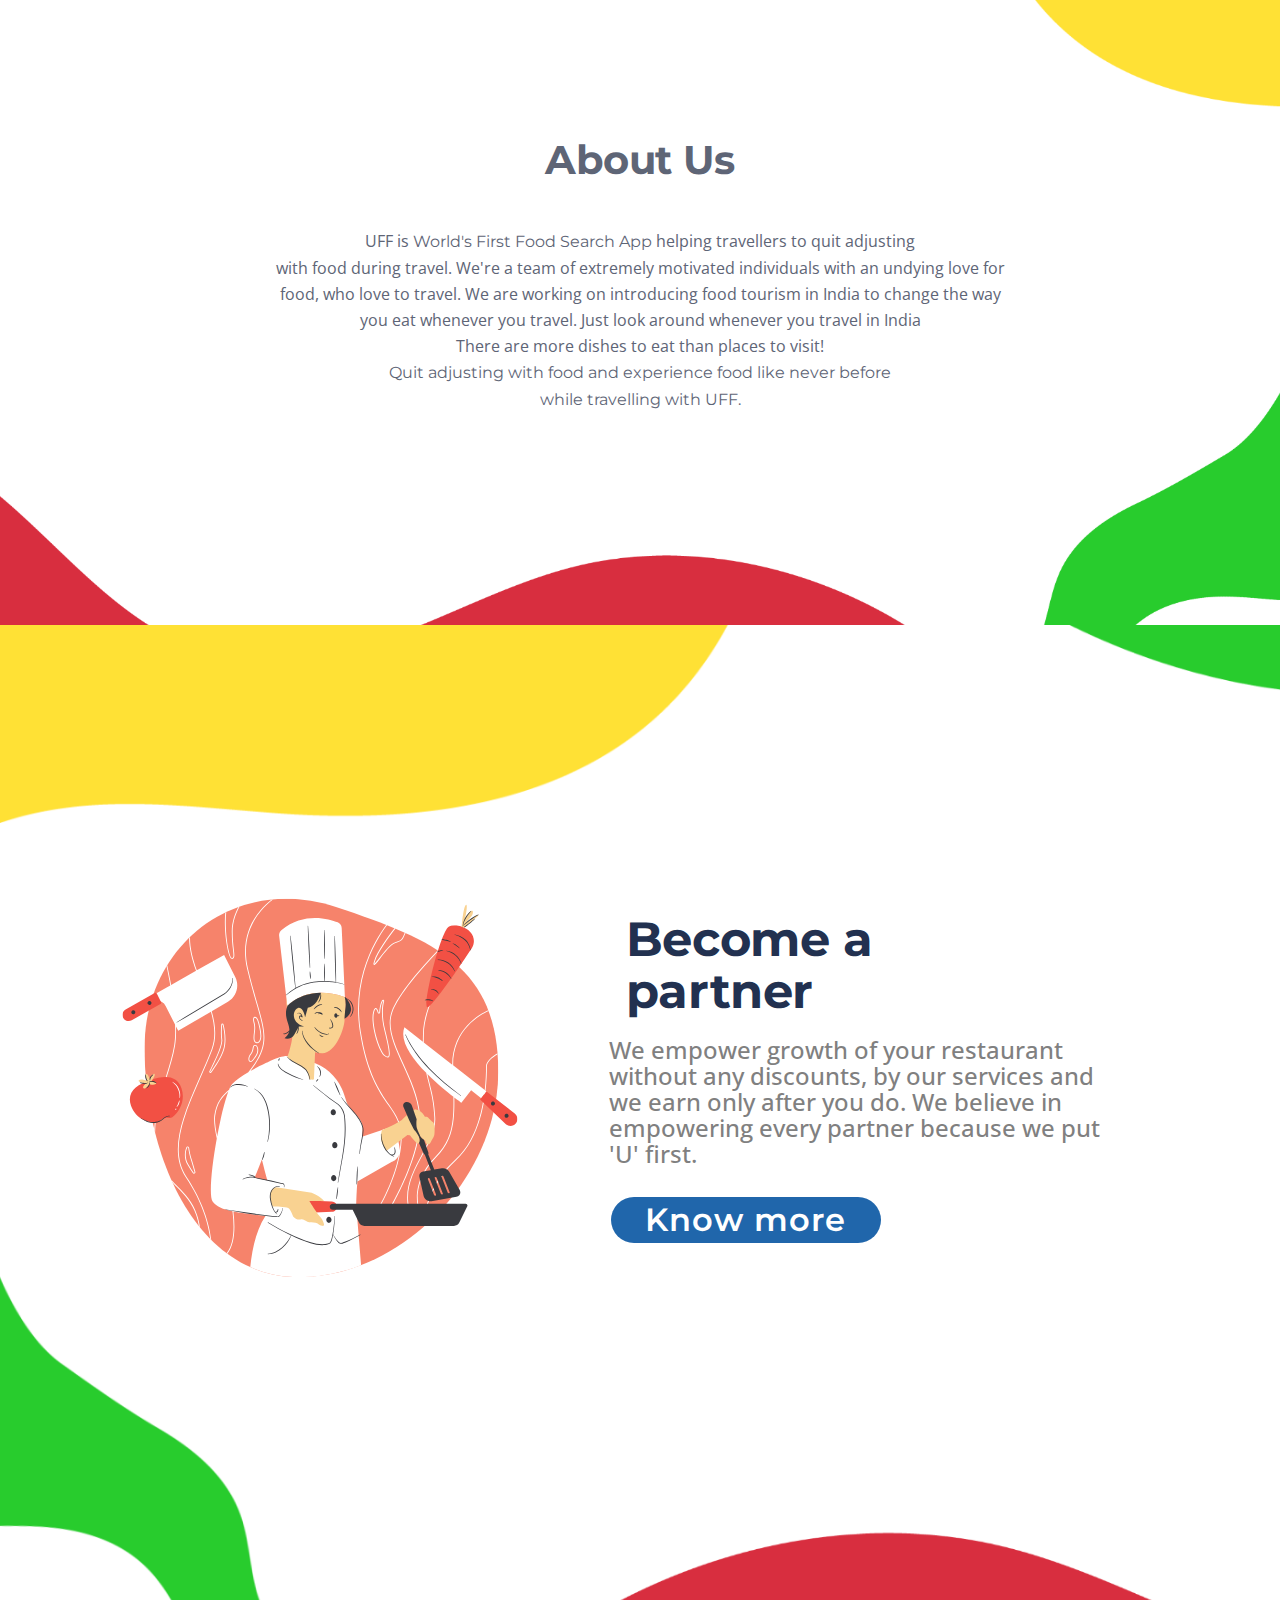
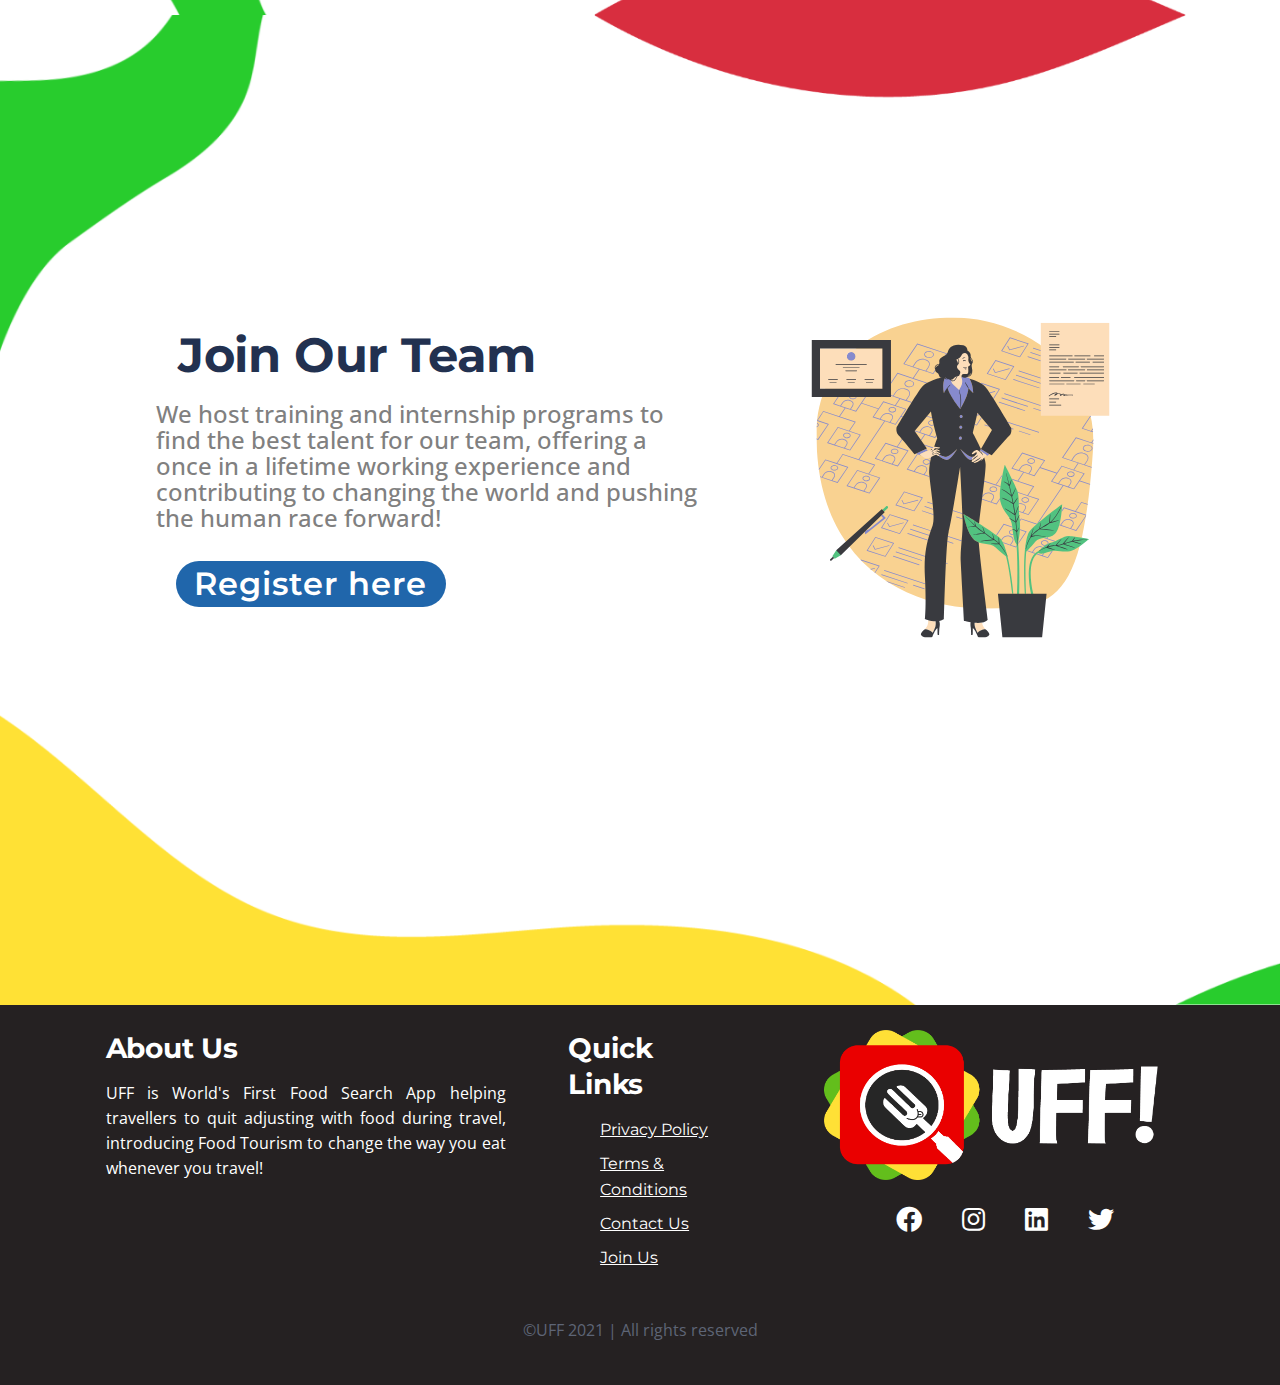
==== commit b0d66e42: "U[dates" ====
--- a/index.html
+++ b/index.html
@@ -72,8 +72,6 @@
                     </li>
 
 
-
-                    </span>
             </div> <!-- end of navbar-collapse -->
         </div> <!-- end of container -->
     </nav> <!-- end of navbar -->
@@ -123,7 +121,7 @@
                     <!-- Card -->
                     <div class="card">
                         <div>
-                            <img src="images/shrugging man - ratings (1).png.png" width="200px">
+                            <img src="images/shrugging man - ratings (1).png.png" width="350px">
                         </div>
                         <div class="card-body">
                             <h5 class="card-title">Unsatisfied with random reviews?</h5>
@@ -137,7 +135,7 @@
                     <!-- Card -->
                     <div class="card">
                         <div>
-                            <img src="images/search button with restro nearby text (1).png.png" width="200px">
+                            <img src="images/search button with restro nearby text (1).png.png" width="350px">
                         </div>
                         <div class="card-body">
                             <h5 class="card-title">Didn't find that search result?</h5>
@@ -151,7 +149,7 @@
                     <!-- Card -->
                     <div class="card">
                         <div>
-                            <img src="images/waitress - third graphic (1).png.png" width="200px">
+                            <img src="images/waitress - third graphic (1).png.png" width="350px">
                         </div>
                         <div class="card-body">
                             <h5 class="card-title">Confused about which restaurant to visit?</h5>
@@ -184,7 +182,7 @@
                         <h2>Introducing World's 1st Food Search App for travellers</h2>
                         <a class="btn-solid-reg" href="#contact">NOTIFY ME AT LAUNCH</a>
 
-                    </div><br><br><br> <!-- end of text-container -->
+                    </div><br><br><br><br><br><br><br><br> <!-- end of text-container -->
                 </div> <!-- end of col -->
 
             </div> <!-- end of row -->
@@ -211,7 +209,7 @@
                     <!-- Card -->
                     <div class="card">
                         <div>
-                            <img src="images/Algorithm - Graphic.svg.svg" width="200px">
+                            <img src="images/Algorithm - Graphic.svg.svg" width="350px">
                         </div>
                         <div class="card-body">
                             <h5 class="card-title">Our algorithm helps you find food matched to your taste</h5>
@@ -225,7 +223,7 @@
                     <!-- Card -->
                     <div class="card">
                         <div>
-                            <img src="images/UFF Website Screens (1).gif" width="200px">
+                            <img src="images/UFF Website Screens (1).gif" width="350px">
                         </div>
                         <div class="card-body">
                             <h5 class="card-title">Locate every spot serving food on your route</h5>
@@ -239,7 +237,7 @@
                     <!-- Card -->
                     <div class="card">
                         <div>
-                            <img src="images/UFF-Website-Screens-2--unscreen.gif.gif" width="200px">
+                            <img src="images/UFF-Website-Screens-2--unscreen.gif.gif" width="350px">
                         </div>
                         <div class="card-body">
                             <h5 class="card-title">Order On-the-Go as you reach the location</h5>
@@ -350,8 +348,8 @@
         <div class="foot max-width">
 
             <div class="about">
-                <h3>About Us</h3>
-                <p>
+                <h3 class="textcolorh3">About Us</h3>
+                <p class="textcolorh3">
                     UFF is World's First Food Search App helping travellers to quit
                     adjusting with food during travel, introducing Food Tourism to
                     change the way you eat whenever you travel!
@@ -359,7 +357,7 @@
             </div>
 
             <div class="links">
-                <h3>Quick Links</h3>
+                <h3 class="textcolorh3">Quick Links</h3>
                 <ul>
                     <li><a target="_blank" href="#">Privacy Policy</a></li>
                     <li><a target="_blank" href="#">Terms & Conditions</a></li>
--- a/css/styles.css
+++ b/css/styles.css
@@ -92,7 +92,9 @@
 }
 
 
-
+.textcolorh3{
+	color: #ffffff;
+}
 .aboutus{
 	height: 996px;
 }
@@ -106,6 +108,9 @@
 
 .widthall{
 	width: 100%;
+}
+.paratext{
+	font-size: 1px;
 }
 
 .textlarge{
@@ -363,6 +368,7 @@
 .navbar {
 	background-color: #252122;
 	font-weight: 600;
+	
 	font-size: 0.875rem;
 	line-height: 0.875rem;
 	box-shadow: 0 1px 6px 0 rgba(0, 0, 0, 0.05);
@@ -498,6 +504,9 @@
 	background: url('../images/BG/6.png');
 	background-size: cover;
 }
+.bg5{
+	background: url('../images/BG/7.png');
+}
 /******************/
 /*     Header     */
 /******************/
@@ -605,7 +614,7 @@
 .basic-1 {
 	padding-top: 2.25rem;
 	padding-bottom: 4.75rem;
-	background: linear-gradient(rgb(252, 250, 251), rgb(255, 255, 255));
+	background: url('../images/BG/3.png')
 }
 
 .basic-1 .image-container {
@@ -1059,9 +1068,18 @@
 /*************************/
 /*     Media Queries     */
 /*************************/	
+@media (min-width: 312px){
+	.navbar{
+		max-width: 93%;
+	}
+}
+
 /* Min-width 768px */
 @media (min-width: 768px) {
 
+	.navbar{
+		max-width: 100%;
+	}
 	/* Header */
 	.header {
 		padding-top: 9rem;
@@ -1097,6 +1115,9 @@
 /* Min-width 992px */
 @media (min-width: 992px) {
 	
+	.navbar{
+		max-width: 100%;
+	}
 	/* General Styles */
 	.h2-heading {
 		width: 35.25rem;
@@ -1162,7 +1183,7 @@
 	}
 
 	.navbar .dropdown-divider {
-		width: 90%;
+		width: 100%;
 	}
 
 	.navbar .nav-item .btn-solid-sm {
@@ -1308,6 +1329,9 @@
 /* Min-width 1200px */
 @media (min-width: 1200px) {
 	
+	.navbar{
+		max-width: 100%;
+	}
 	/* General Styles */
 	.container {
 		max-width: 1140px;
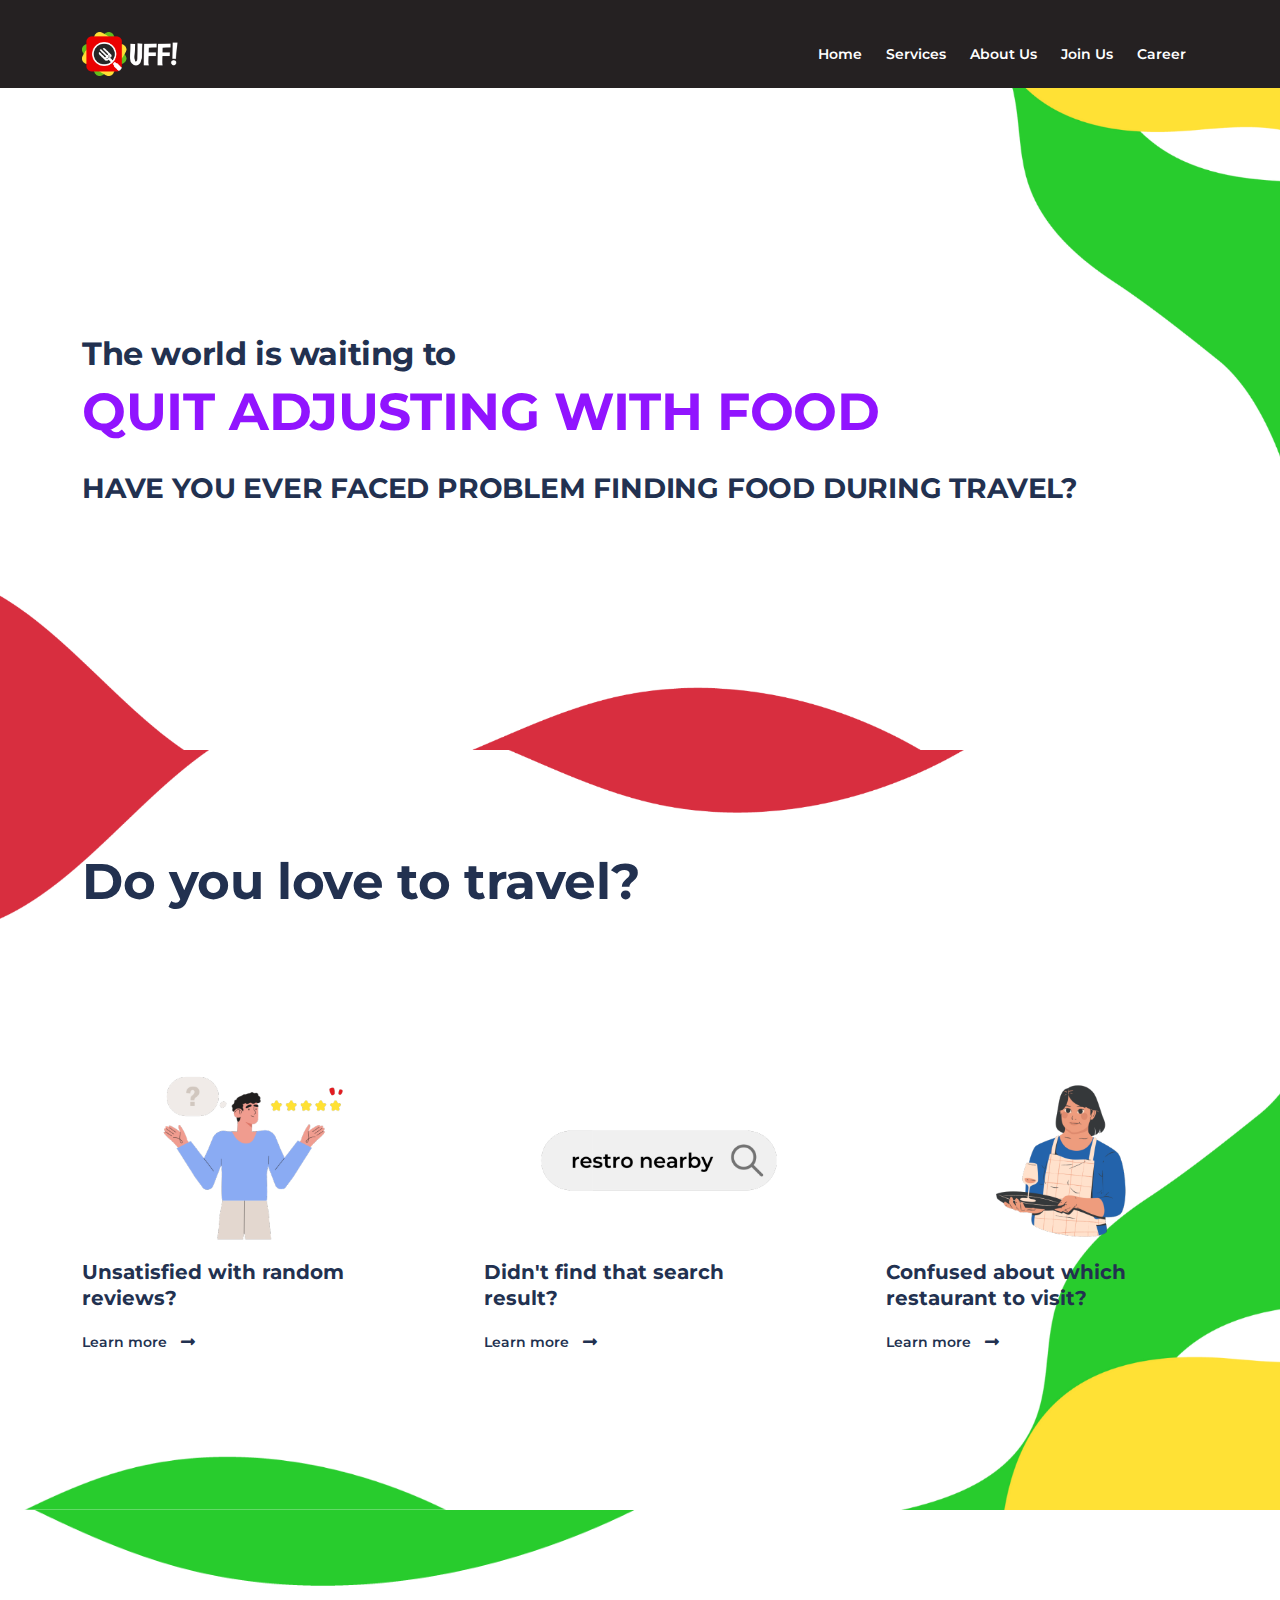
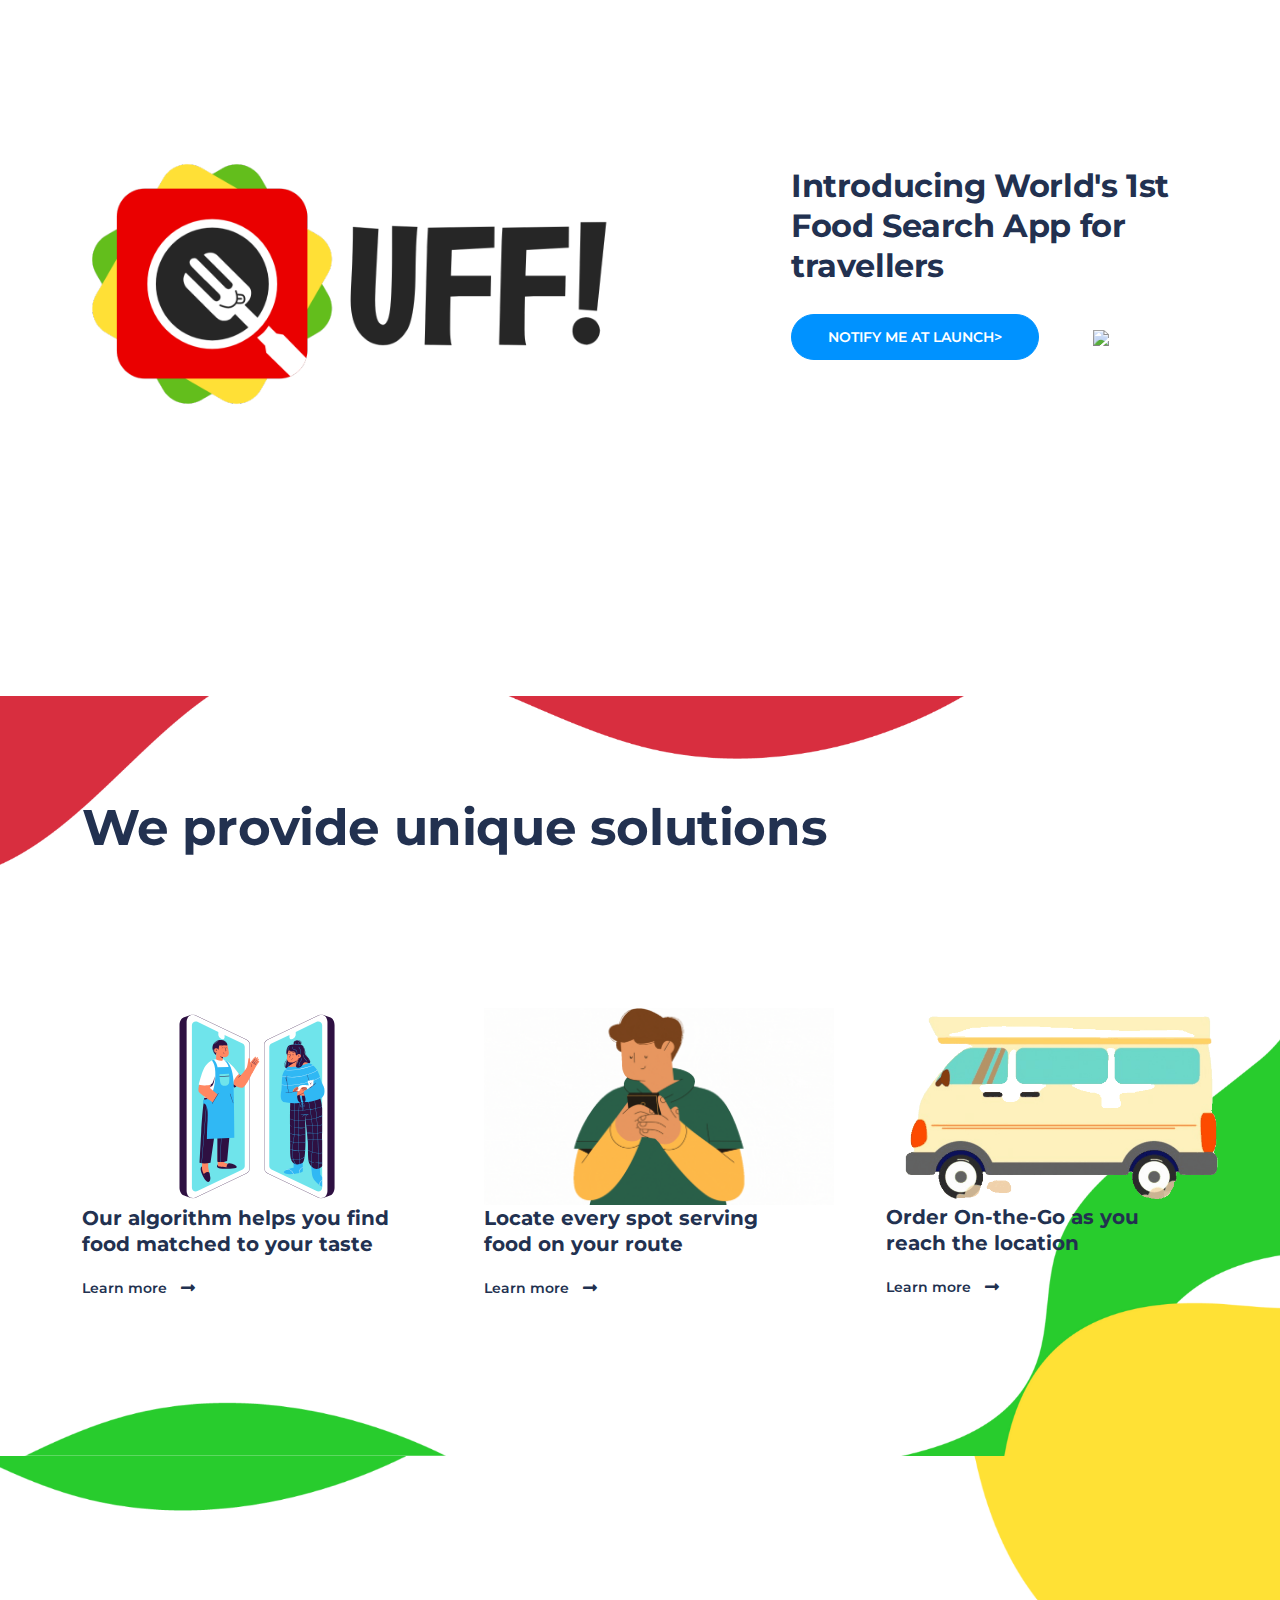
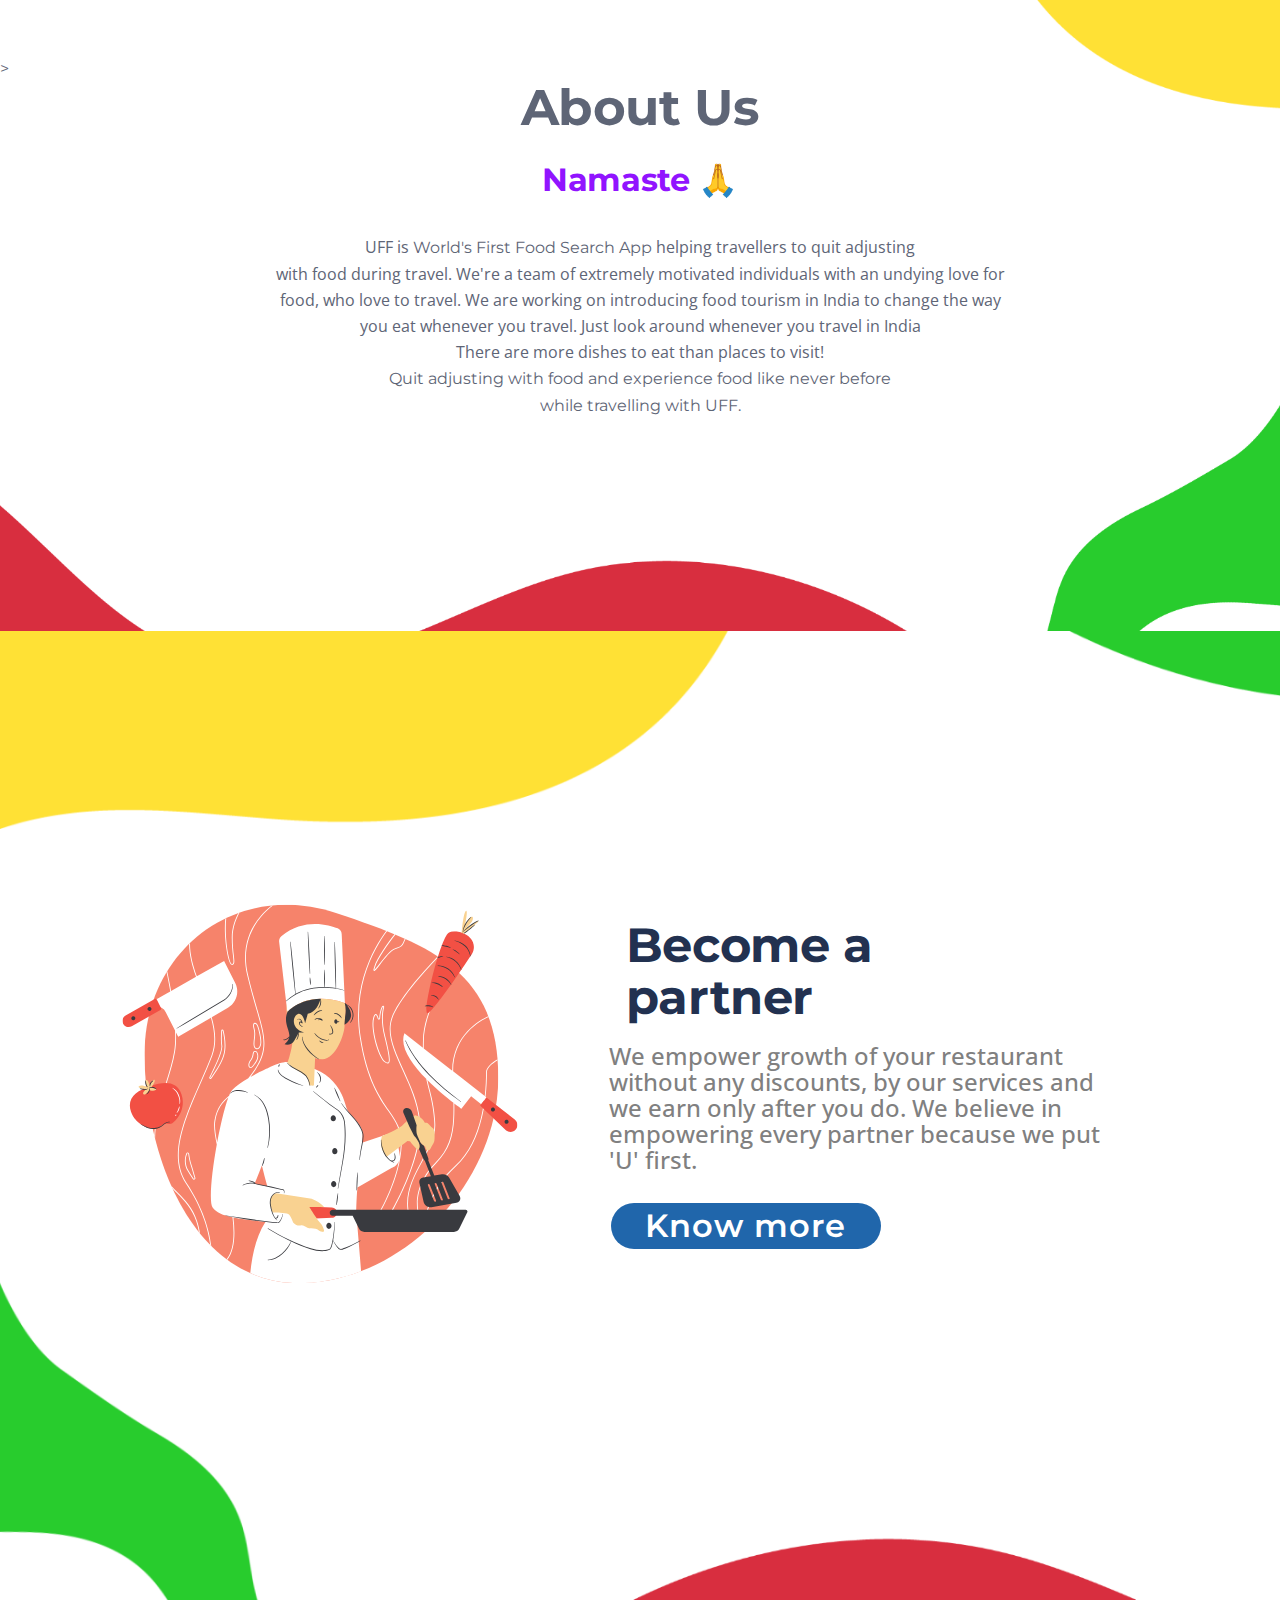
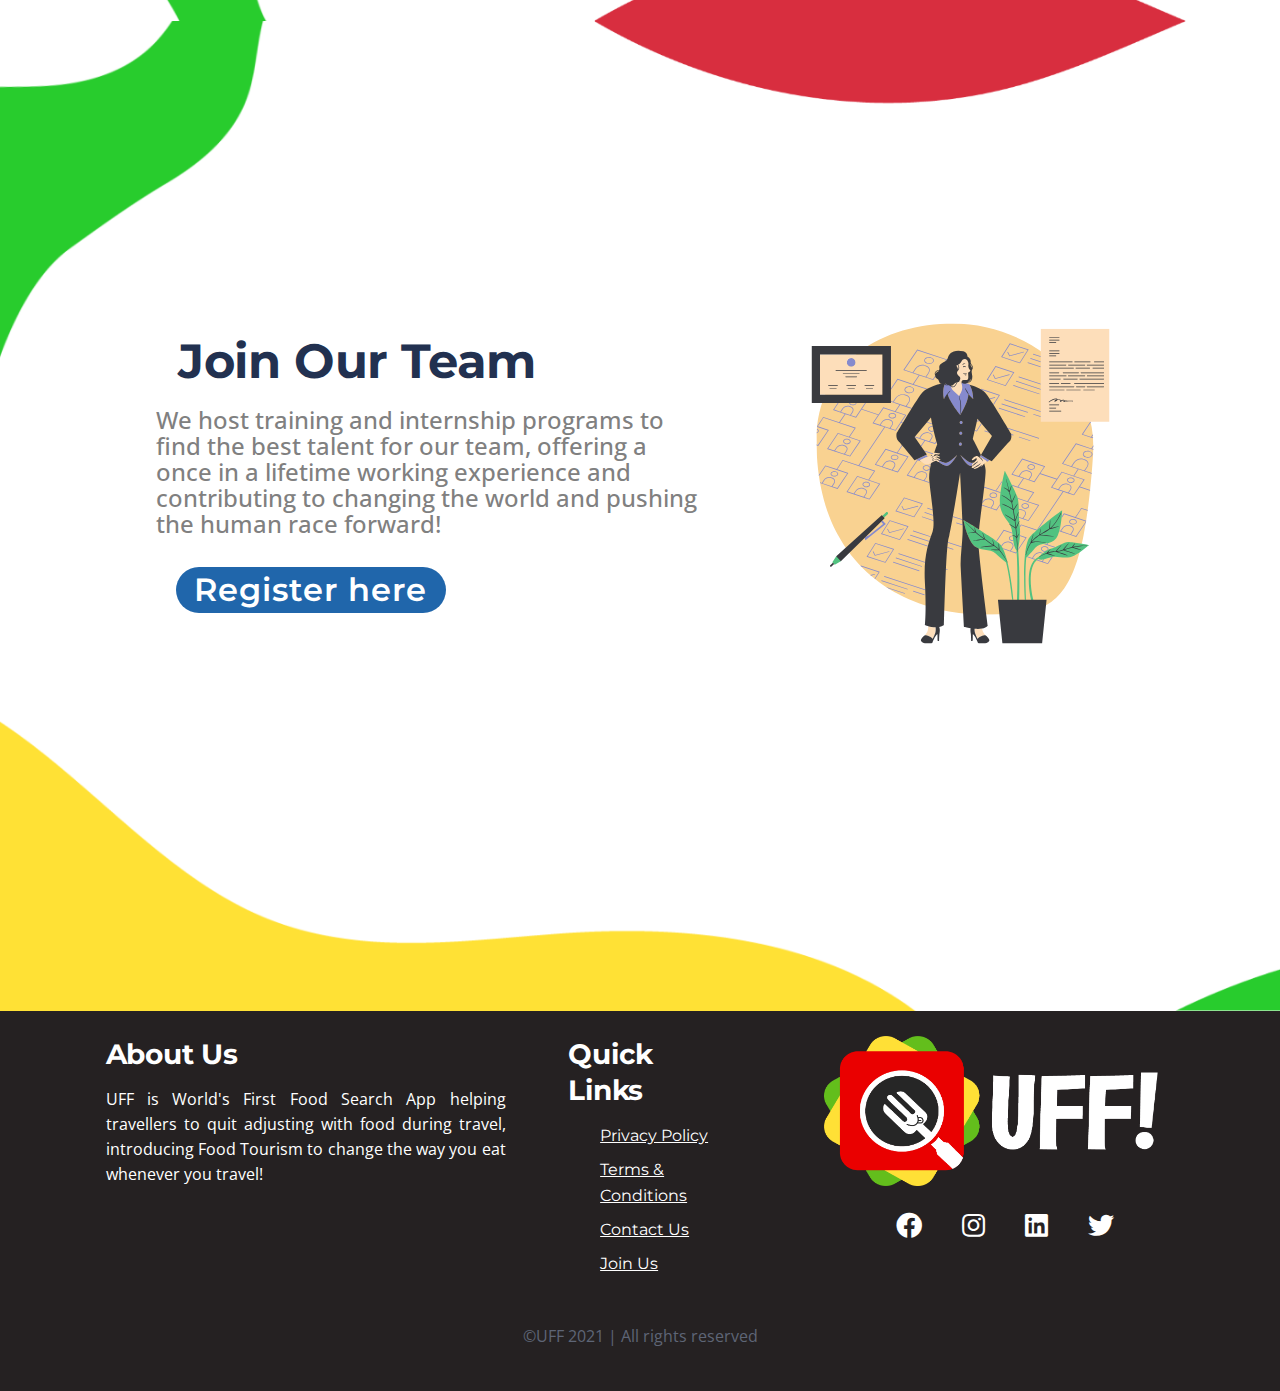
==== commit 8f3f4f14: "India Flag" ====
--- a/index.html
+++ b/index.html
@@ -180,11 +180,12 @@
                     <div class="text-container">
 
                         <h2>Introducing World's 1st Food Search App for travellers</h2>
-                        <a class="btn-solid-reg" href="#contact">NOTIFY ME AT LAUNCH</a>
+                        <a class="btn-solid-reg marginbut" href="#contact">NOTIFY ME AT LAUNCH></a>
+                        <img src="images/indiaflag.png" width="95px">
 
                     </div><br><br><br><br><br><br><br><br> <!-- end of text-container -->
                 </div> <!-- end of col -->
-
+               
             </div> <!-- end of row -->
             <div><br><br></div>
         </div> <!-- end of container -->
@@ -257,11 +258,12 @@
 
     <!-- About Us-->
     <div id="features" class="accordion-1 heightpage">
-        <div><br><br><br><br><br></div>
+        <div><br><br>></div>
         <div class="container">
             <div class="row">
                 <div class="col-xl-12">
-                    <h1 class="h2-heading">About Us</h1>
+                    <h1 class="h2-heading textlarge">About Us</h1>
+                    <h2 class="textpurple">Namaste 🙏</h2>
                     <p class="p-heading">
                         <br>
                         UFF is <span> World's First Food Search App </span> helping
--- a/css/styles.css
+++ b/css/styles.css
@@ -120,6 +120,13 @@
 	font-size: 1.125rem;
 	line-height: 1.75rem;
 }
+.textpurple{
+	color: #9114ff;
+	text-align: center;
+}
+.marginbut{
+	margin-right: 50px;
+}
 
 .p-small {
 	font-size: 0.875rem;
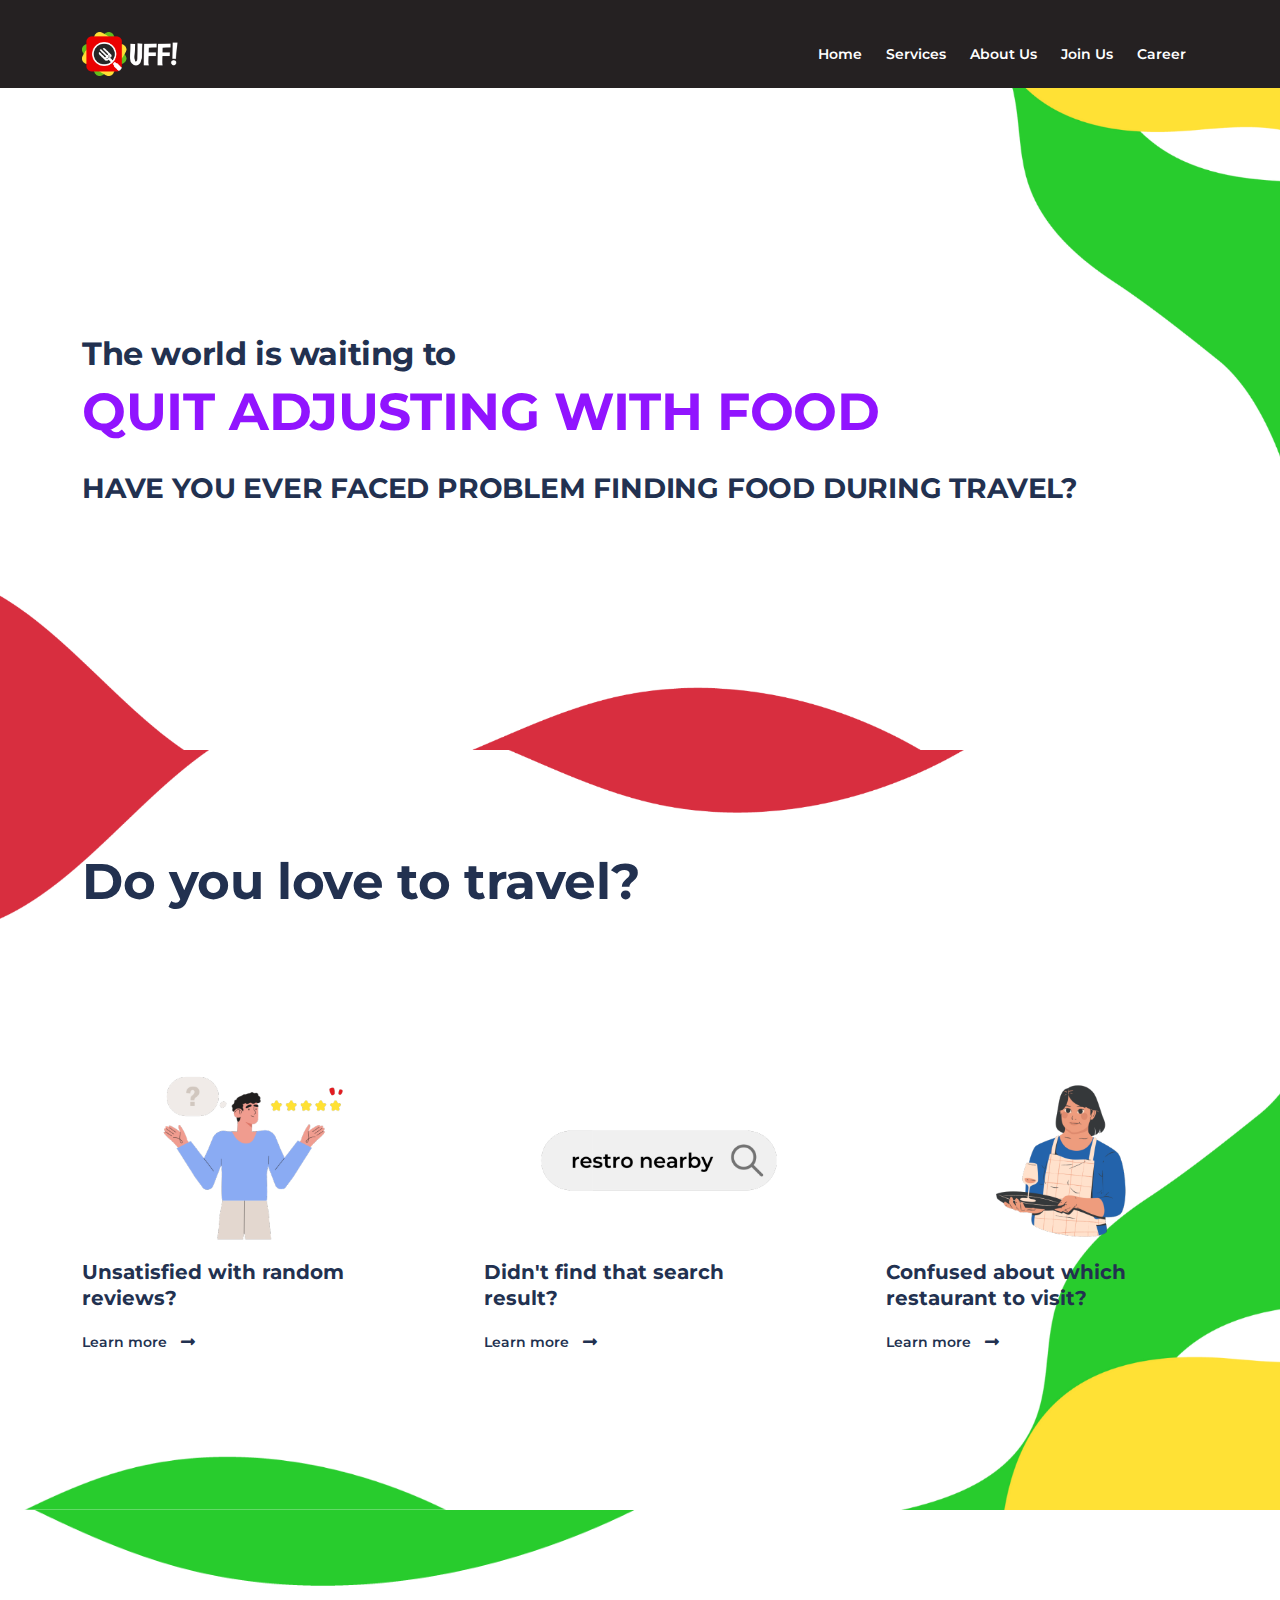
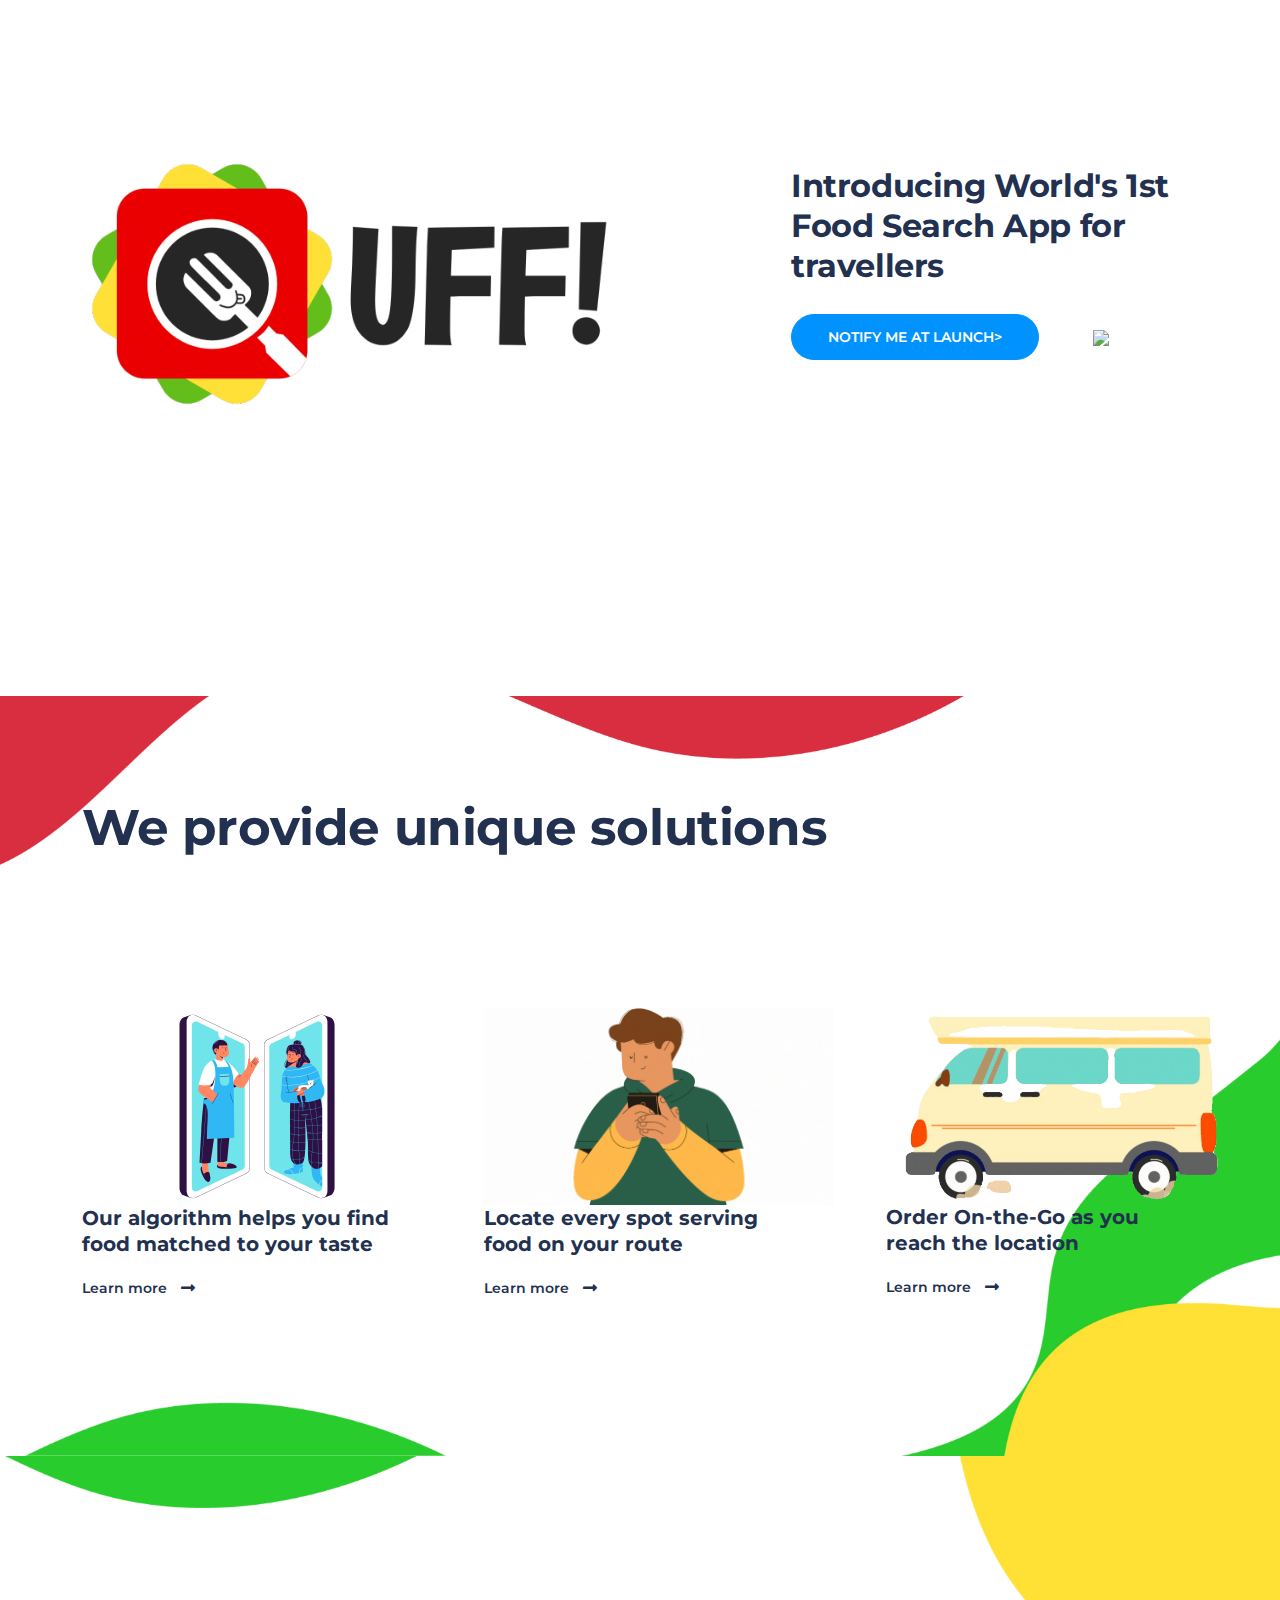
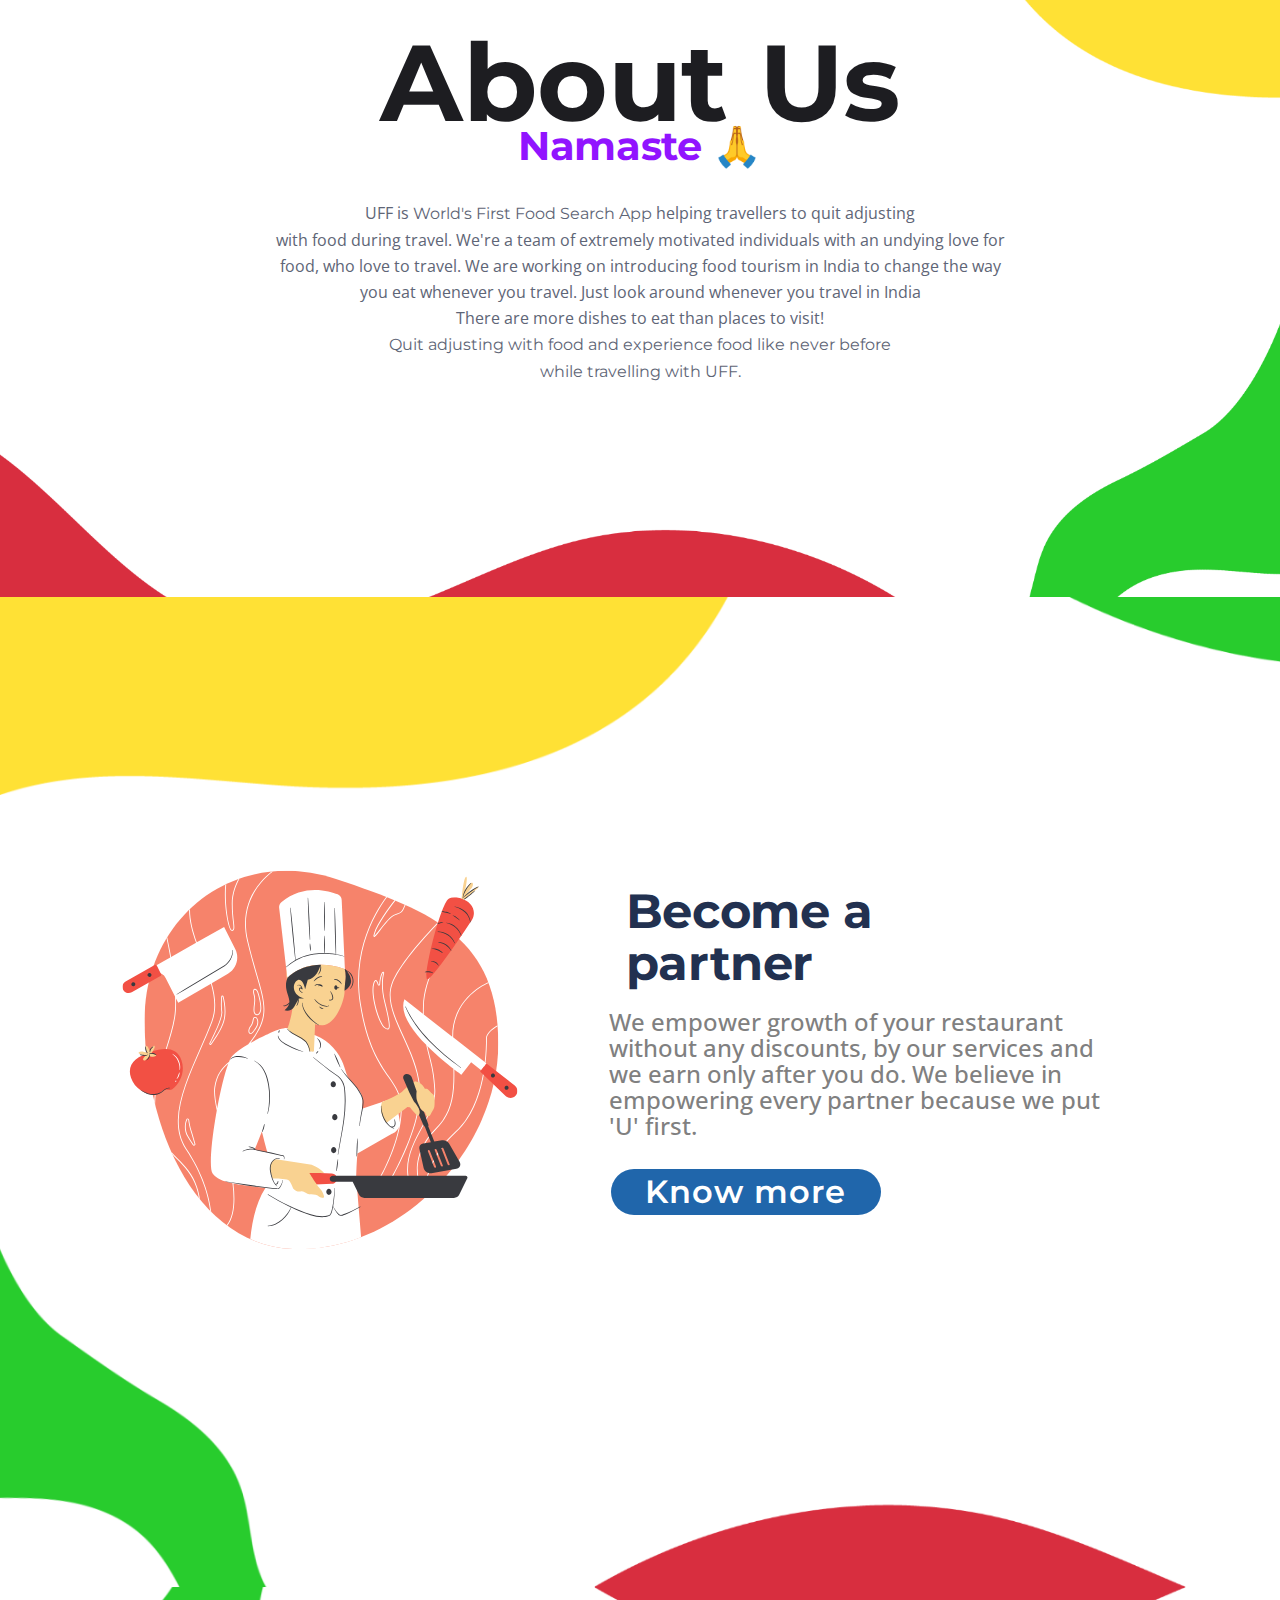
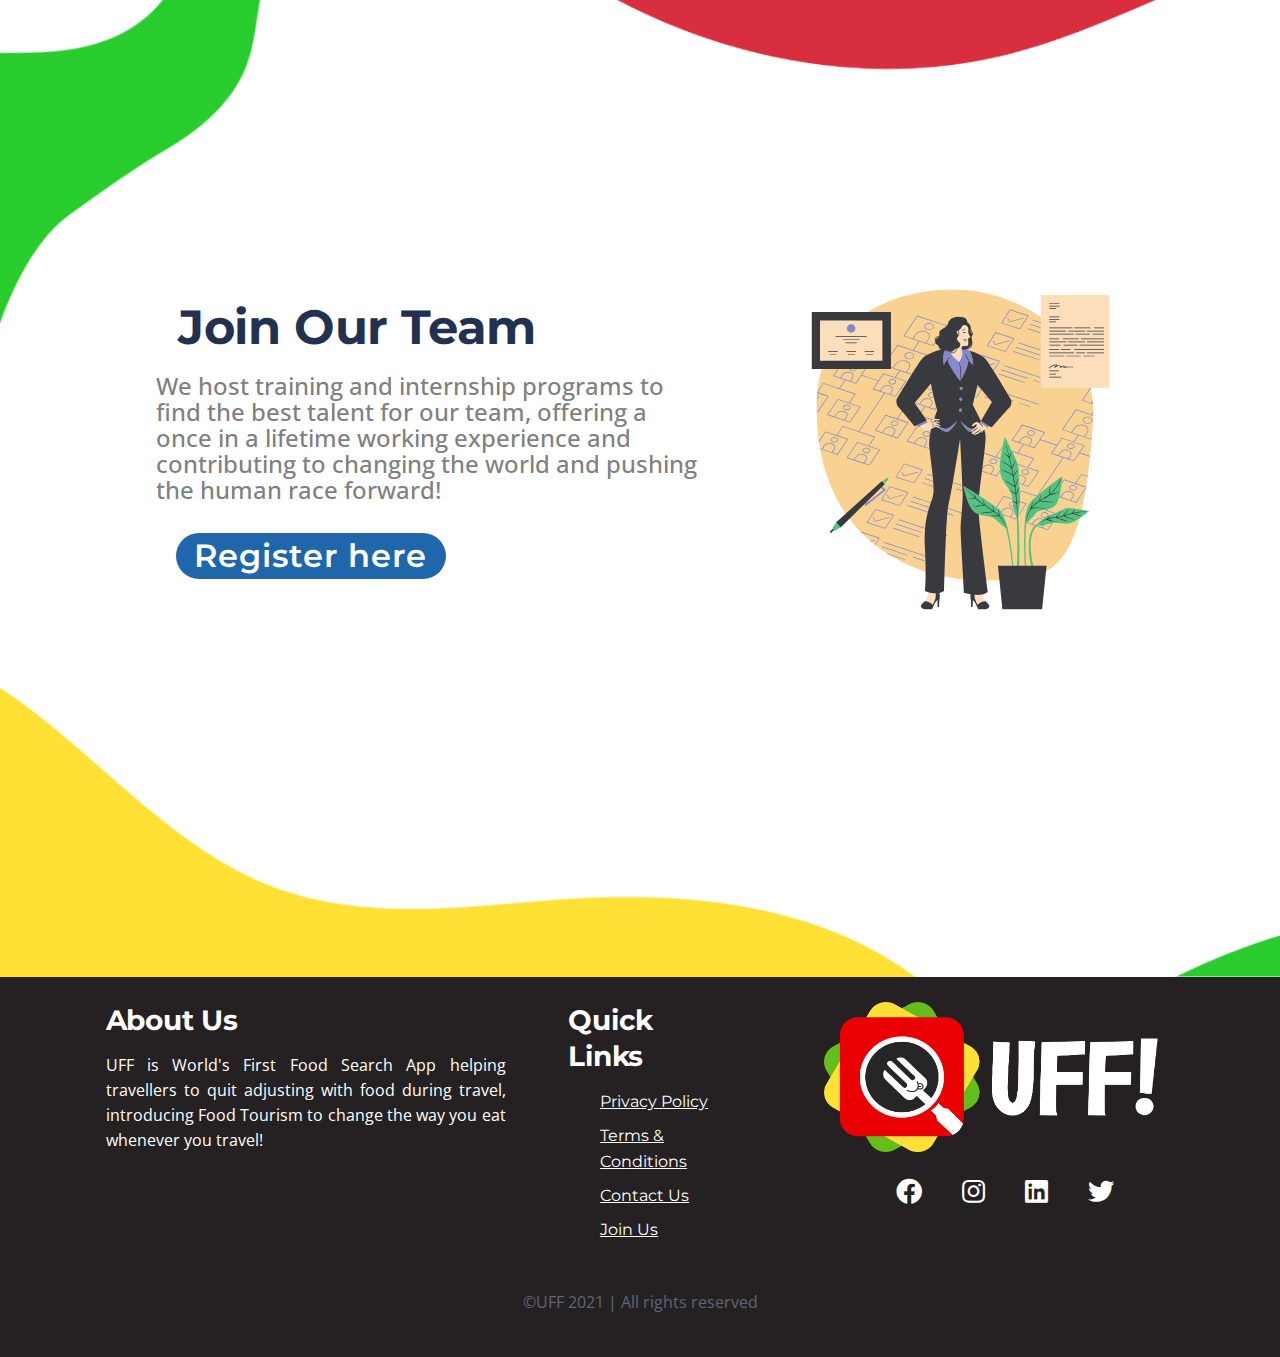
==== commit 83b722d4: "Text Update" ====
--- a/index.html
+++ b/index.html
@@ -258,11 +258,11 @@
 
     <!-- About Us-->
     <div id="features" class="accordion-1 heightpage">
-        <div><br><br>></div>
+        <div><br><br></div>
         <div class="container">
             <div class="row">
                 <div class="col-xl-12">
-                    <h1 class="h2-heading textlarge">About Us</h1>
+                    <h1 class="textblack">About Us</h1>
                     <h2 class="textpurple">Namaste 🙏</h2>
                     <p class="p-heading">
                         <br>
--- a/css/styles.css
+++ b/css/styles.css
@@ -123,6 +123,12 @@
 .textpurple{
 	color: #9114ff;
 	text-align: center;
+	font-size: 40px;
+}
+.textblack{
+	color: #1d1d21;
+	text-align: center;
+	font-size: 108px;
 }
 .marginbut{
 	margin-right: 50px;
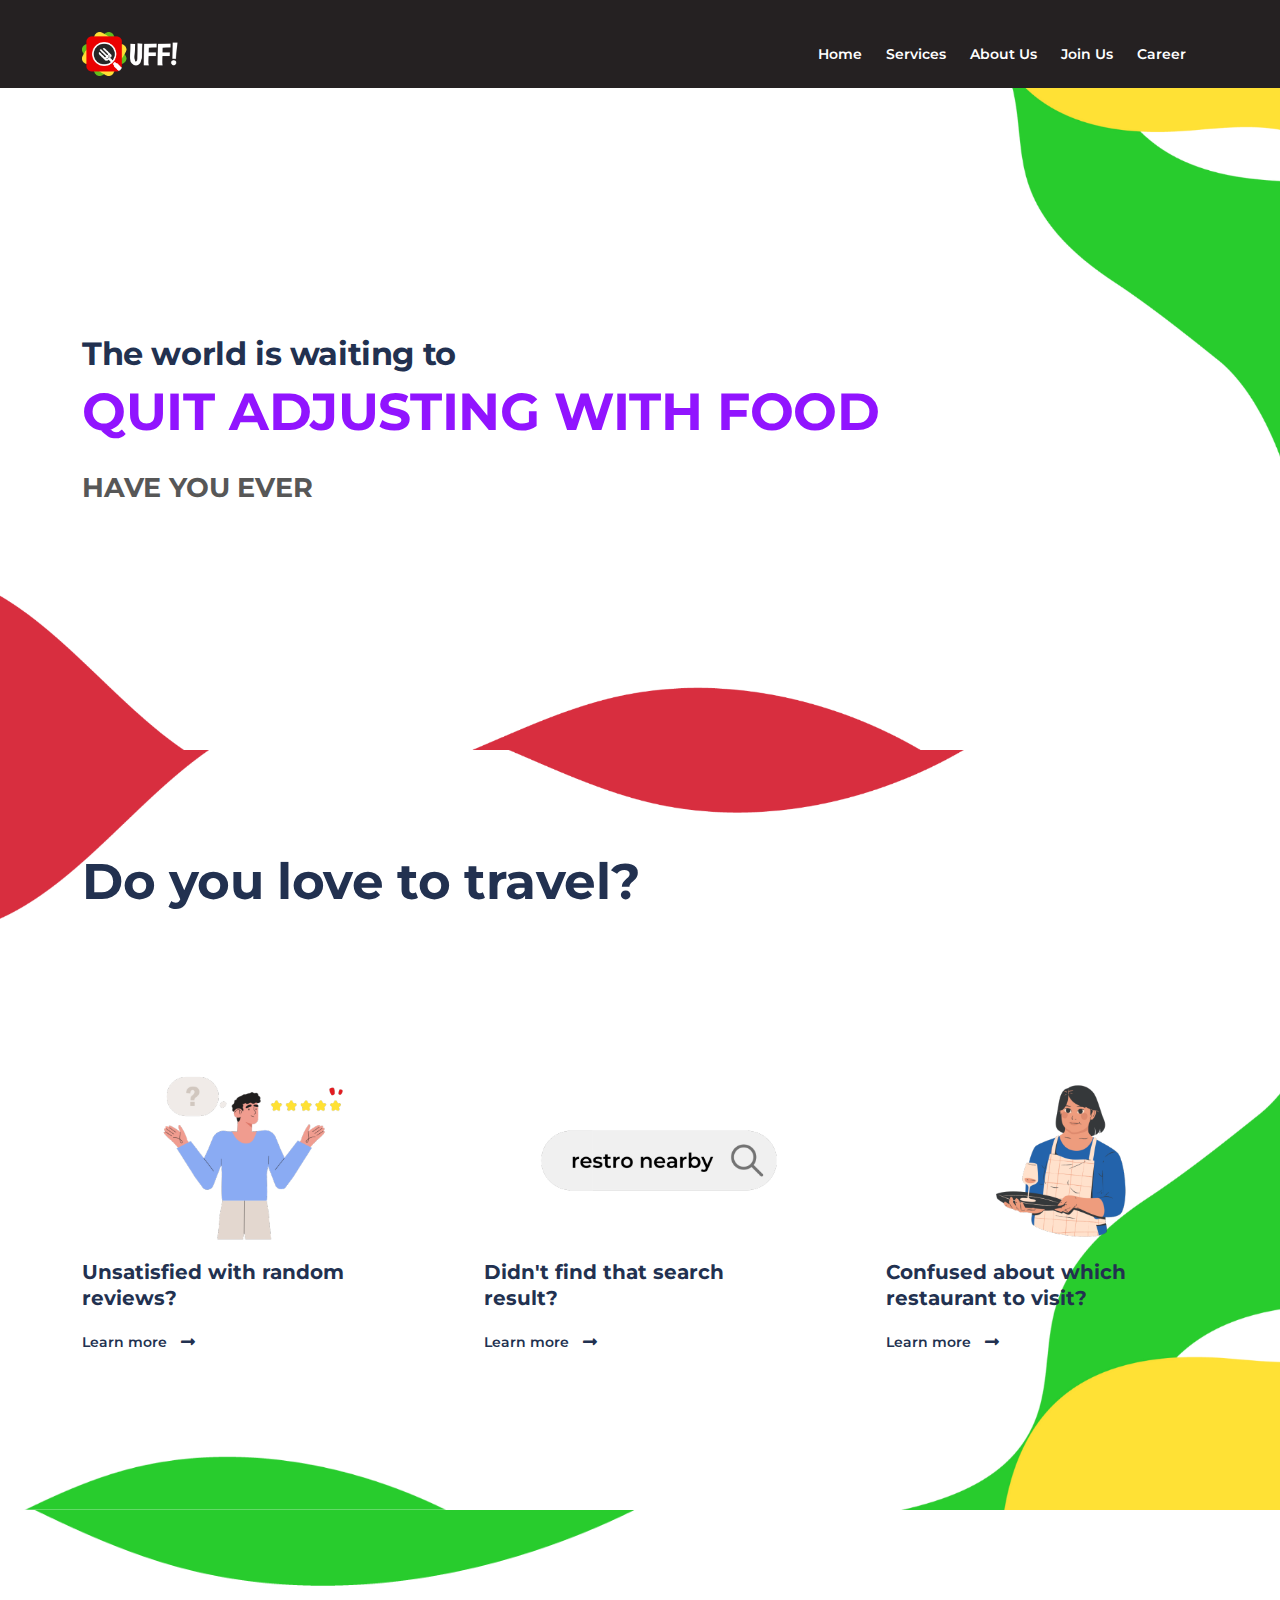
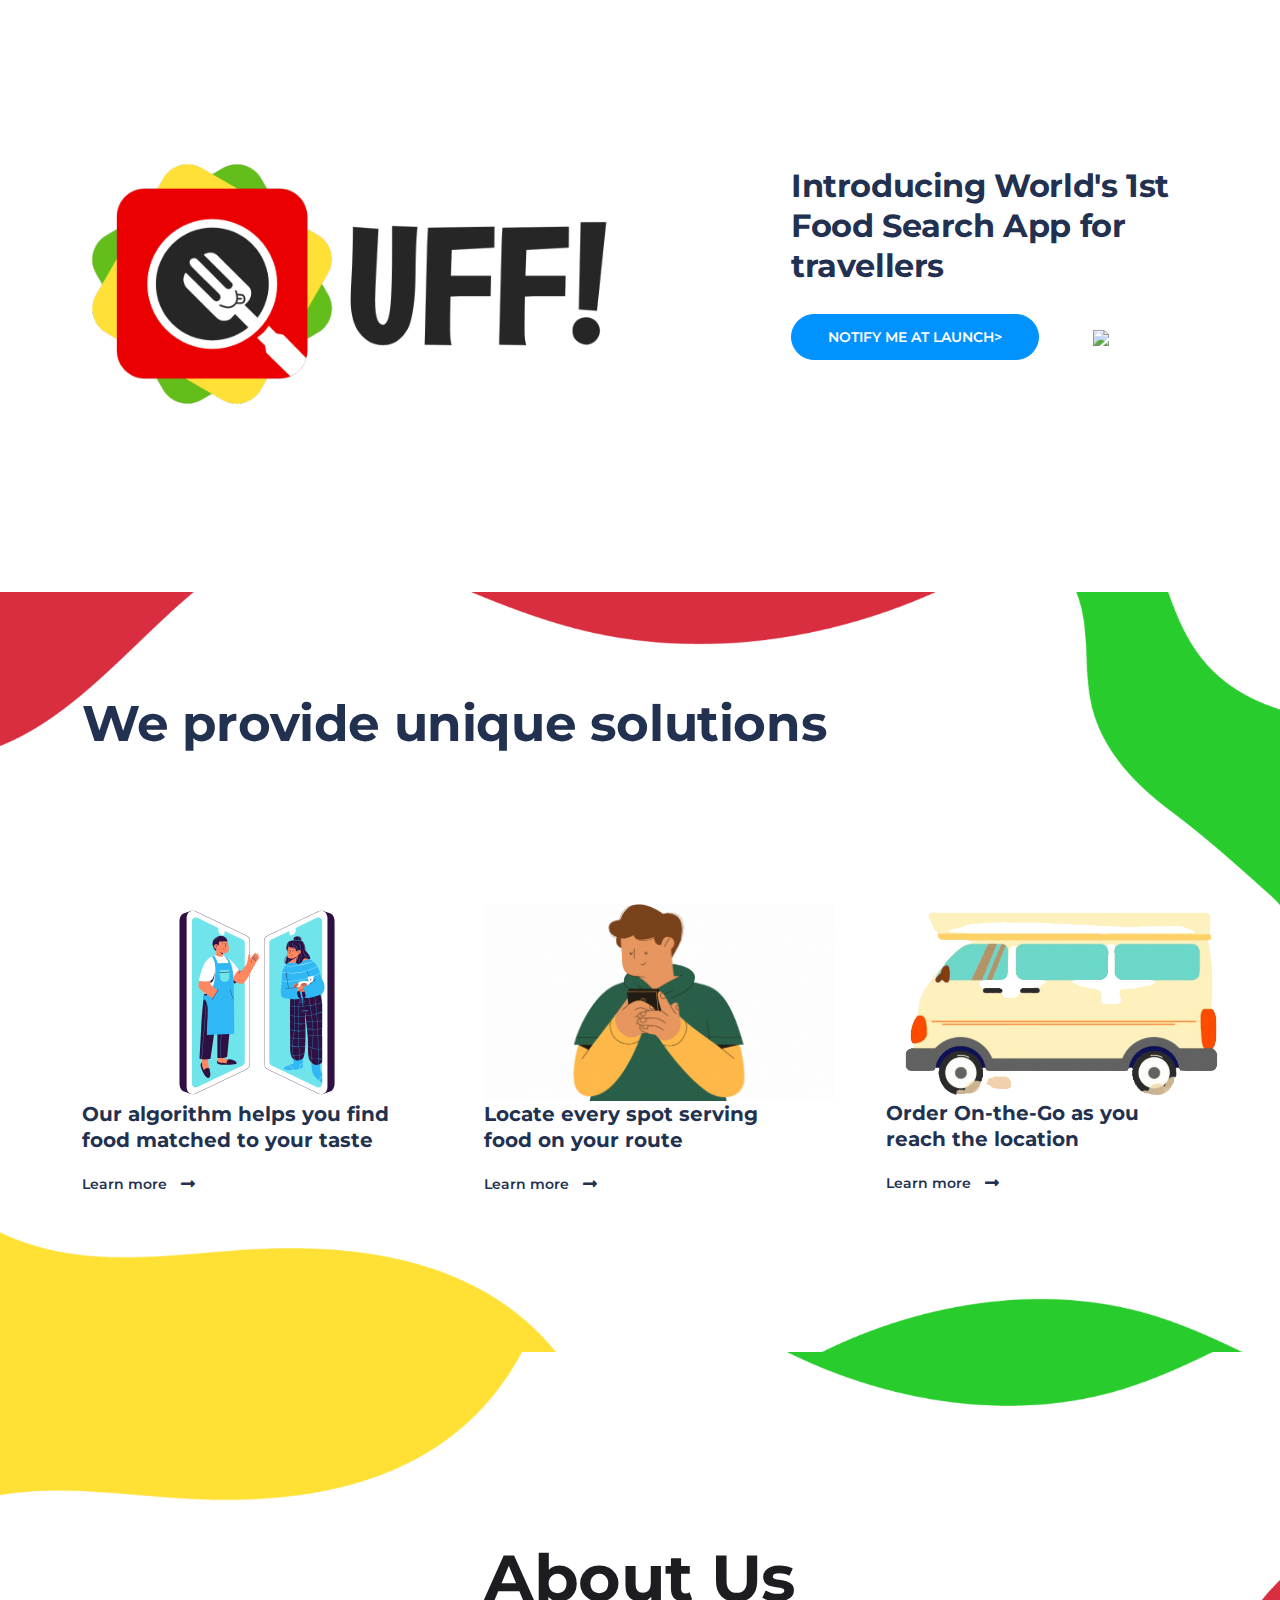
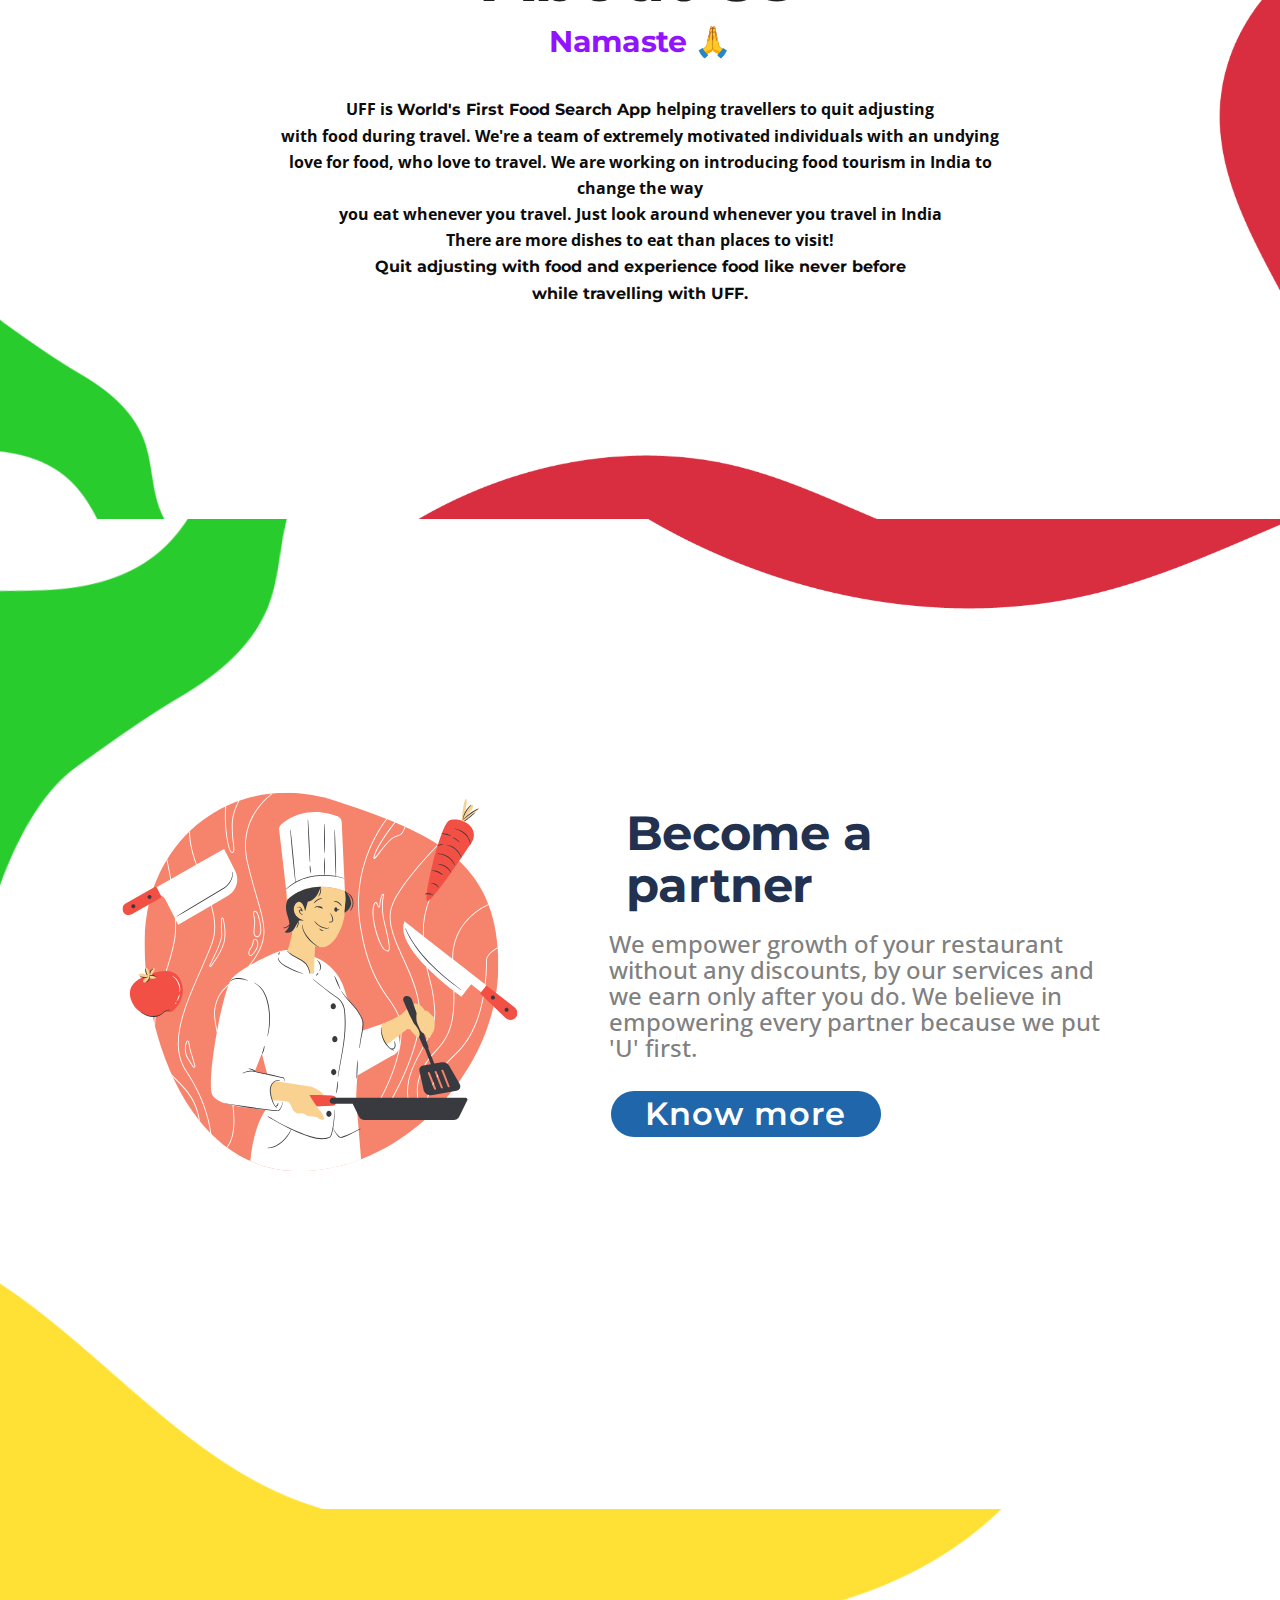
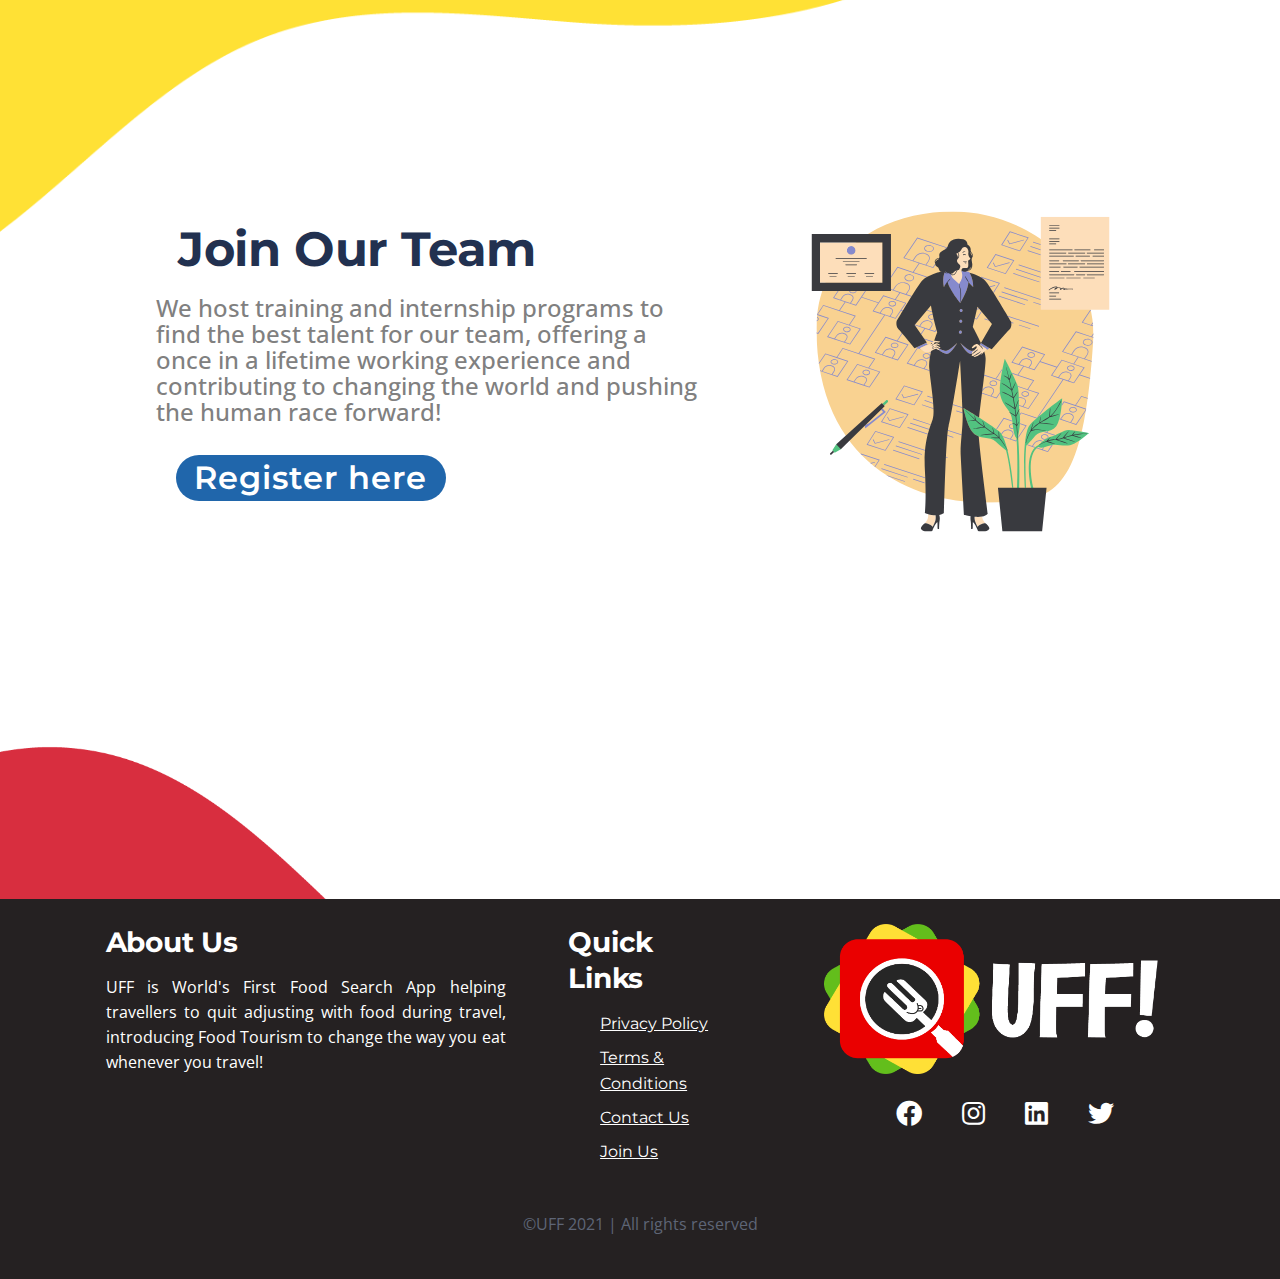
==== commit 5d44928f: "Updated as mentioned" ====
--- a/index.html
+++ b/index.html
@@ -80,14 +80,20 @@
 
     <!-- Header -->
     <header id="header" class="header">
-        <div class="container">
+        <div class="container heightpage2">
             <div class="row">
                 <div class="">
                     <div class="text-container">
                         
                         <h2 class="h2-large">The world is waiting to</h2>
                         <h1 class="h1-large textcolor">QUIT ADJUSTING WITH FOOD</h1>
-                        <h3>HAVE YOU EVER FACED PROBLEM FINDING FOOD DURING TRAVEL?</h3>
+                        <div class="anim-text-banner">
+              
+                            <h3 class="anim-text"
+                              >Have you ever <span class="typing"></span
+                            ></h3>
+                          </div>
+                                                  <!-- <h3>HAVE YOU EVER FACED PROBLEM FINDING FOOD DURING TRAVEL?</h3> -->
                         <br>
                         <br>
                         <br>
@@ -168,7 +174,7 @@
 
 
     <!-- Details 1 -->
-    <div id="details" class="basic-1 heightpage">
+    <div id="details" class="basic-1 bg3 heightpage">
         <div class="container"><br><br><br><br><br>
             <div class="row">
                 <div class="col-lg-6 col-xl-7">
@@ -180,13 +186,15 @@
                     <div class="text-container">
 
                         <h2>Introducing World's 1st Food Search App for travellers</h2>
-                        <a class="btn-solid-reg marginbut" href="#contact">NOTIFY ME AT LAUNCH></a>
+                        <a class="btn-solid-reg marginbut" href="popup.html">NOTIFY ME AT LAUNCH></a>
                         <img src="images/indiaflag.png" width="95px">
 
-                    </div><br><br><br><br><br><br><br><br> <!-- end of text-container -->
+                    </div><br><br><br><br> <!-- end of text-container -->
                 </div> <!-- end of col -->
                
             </div> <!-- end of row -->
+
+            
             <div><br><br></div>
         </div> <!-- end of container -->
     </div> <!-- end of basic-1 -->
@@ -195,7 +203,7 @@
 
 
     <!-- Services -->
-    <div id="services" class="cards-1 bg2 heightpage">
+    <div id="services" class="cards-1 bg4 heightpage">
 
         <div class="container">
             <div class="row">
@@ -298,7 +306,7 @@
 
 
     <!-- become a partner section -->
-    <div class="section bg3">
+    <div class="section bg5">
         <section class="become_partner" id="partner">
             <div>
                 <img class="chef-img" src="images/Chef graphic.svg.svg" alt="image" />
@@ -320,7 +328,7 @@
 
 
     <!-- join our team section -->
-    <div class="section bg4">
+    <div class="section bg6">
         <section class="join_team " id="career">
             <div>
                 <h1>Join Our Team</h1>
@@ -403,11 +411,58 @@
         <img src="images/up-arrow.png" alt="alternative">
     </button>
     <!-- end of back to top button -->
-
+    <script>
+        $(document).ready(function () {
+          $("#fullpage1").fullpage();
+        });
+      </script>
+      <script
+        src="https://cdnjs.cloudflare.com/ajax/libs/fullPage.js/3.1.2/fullpage.extensions.min.js"
+        integrity="sha512-v0jjVvFpZqb1BcXhgLbaBDRKwZ09IpWFZL5NHTNbW9MlSjhZihkxEz2uNeMGd6HuK1qnSEL6JdyTr24ZHlgKow=="
+        crossorigin="anonymous"
+        referrerpolicy="no-referrer"
+      ></script>
+      <!-- typed.js script -->
+      <script
+        src="https://cdnjs.cloudflare.com/ajax/libs/fullPage.js/3.1.2/fullpage.min.js"
+        integrity="sha512-gSf3NCgs6wWEdztl1e6vUqtRP884ONnCNzCpomdoQ0xXsk06lrxJsR7jX5yM/qAGkPGsps+4bLV5IEjhOZX+gg=="
+        crossorigin="anonymous"
+        referrerpolicy="no-referrer"
+      ></script>
+      <script
+        src="https://cdnjs.cloudflare.com/ajax/libs/fullPage.js/3.1.2/fullpage.js"
+        integrity="sha512-GgeYbSbIufsTDQLCp/zhWN2AJRddt3w9p942+lOS5emAtvRBGo65t2zq8Svq+CIZIo1V1DgA6kHzQTBCH0HiXQ=="
+        crossorigin="anonymous"
+        referrerpolicy="no-referrer"
+      ></script>
+      <script
+        src="https://cdnjs.cloudflare.com/ajax/libs/typed.js/2.0.12/typed.min.js"
+        integrity="sha512-3J8teBiHrSyaaRBajZyIEtpDsXdPq1gsznKWIVb5CnorQuFhjWGhWe54z8YNnHHr7MZuExb9m5kvf964HiT1Sw=="
+        crossorigin="anonymous"
+        referrerpolicy="no-referrer"
+      ></script>
     <!-- Scripts -->
     <script src="js/bootstrap.min.js"></script> <!-- Bootstrap framework -->
     <script src="js/swiper.min.js"></script> <!-- Swiper for image and text sliders -->
     <script src="js/scripts.js"></script> <!-- Custom scripts -->
+    <script>
+        var typed = new Typed(".typing", {
+          strings: [
+            "faced problem finding food during travel?",
+            "wasted precious travel time finding food?",
+            "adjusted with limited food options?",
+            "faced unavailability of a dish nearby?",
+          ],
+          typeSpeed: 40,
+          backSpeed: 20,
+          loop: true,
+        });
+  
+        $(".menu-btn").click(function () {
+          $("nav .menu").toggleClass("active");
+          $(".menu-btn i").toggleClass("active");
+        });
+      </script>
 </body>
 
 </html>--- a/css/styles.css
+++ b/css/styles.css
@@ -103,7 +103,7 @@
 	height: 100%;
 }
 .heightpage2{
-	height: 3px;
+	height: 100vh;
 }
 
 .widthall{
@@ -123,12 +123,12 @@
 .textpurple{
 	color: #9114ff;
 	text-align: center;
-	font-size: 40px;
+	font-size: 30px;
 }
 .textblack{
 	color: #1d1d21;
 	text-align: center;
-	font-size: 108px;
+	font-size: 65px;
 }
 .marginbut{
 	margin-right: 50px;
@@ -509,15 +509,18 @@
 }
 
 .bg3{
-	background: url('../images/BG/5.png');
+	background: url('../images/BG/3.png');
 	background-size: cover;
 
 }
 .bg4{
+	background: url('../images/BG/4.png');
+	background-size: cover;
+}
+.bg5{
 	background: url('../images/BG/6.png');
-	background-size: cover;
-}
-.bg5{
+}
+.bg6{
 	background: url('../images/BG/7.png');
 }
 /******************/
@@ -526,7 +529,7 @@
 .header {
 	padding-top: 8rem;
 	padding-bottom: 4em;
-	background: url('../images/1.png') 
+	background: url('../images/BG/1.png') 
 	center center no-repeat;
 	background-size: cover;
 	text-align: center;
@@ -672,7 +675,7 @@
 .accordion-1 {
 	padding-top: 9.25rem;
 	padding-bottom: 9.25rem;
-	background: url('../images/BG/3.png') center center no-repeat;
+	background: url('../images/BG/5.png') center center no-repeat;
 	background-size: cover;
 }
 
@@ -684,7 +687,8 @@
 
 .accordion-1 .p-heading {
 	margin-bottom: 4rem;
-	color: #5e6576;
+	color: #0c0c0c;
+	font-weight: bold;
 	text-align: center;
 }
 
